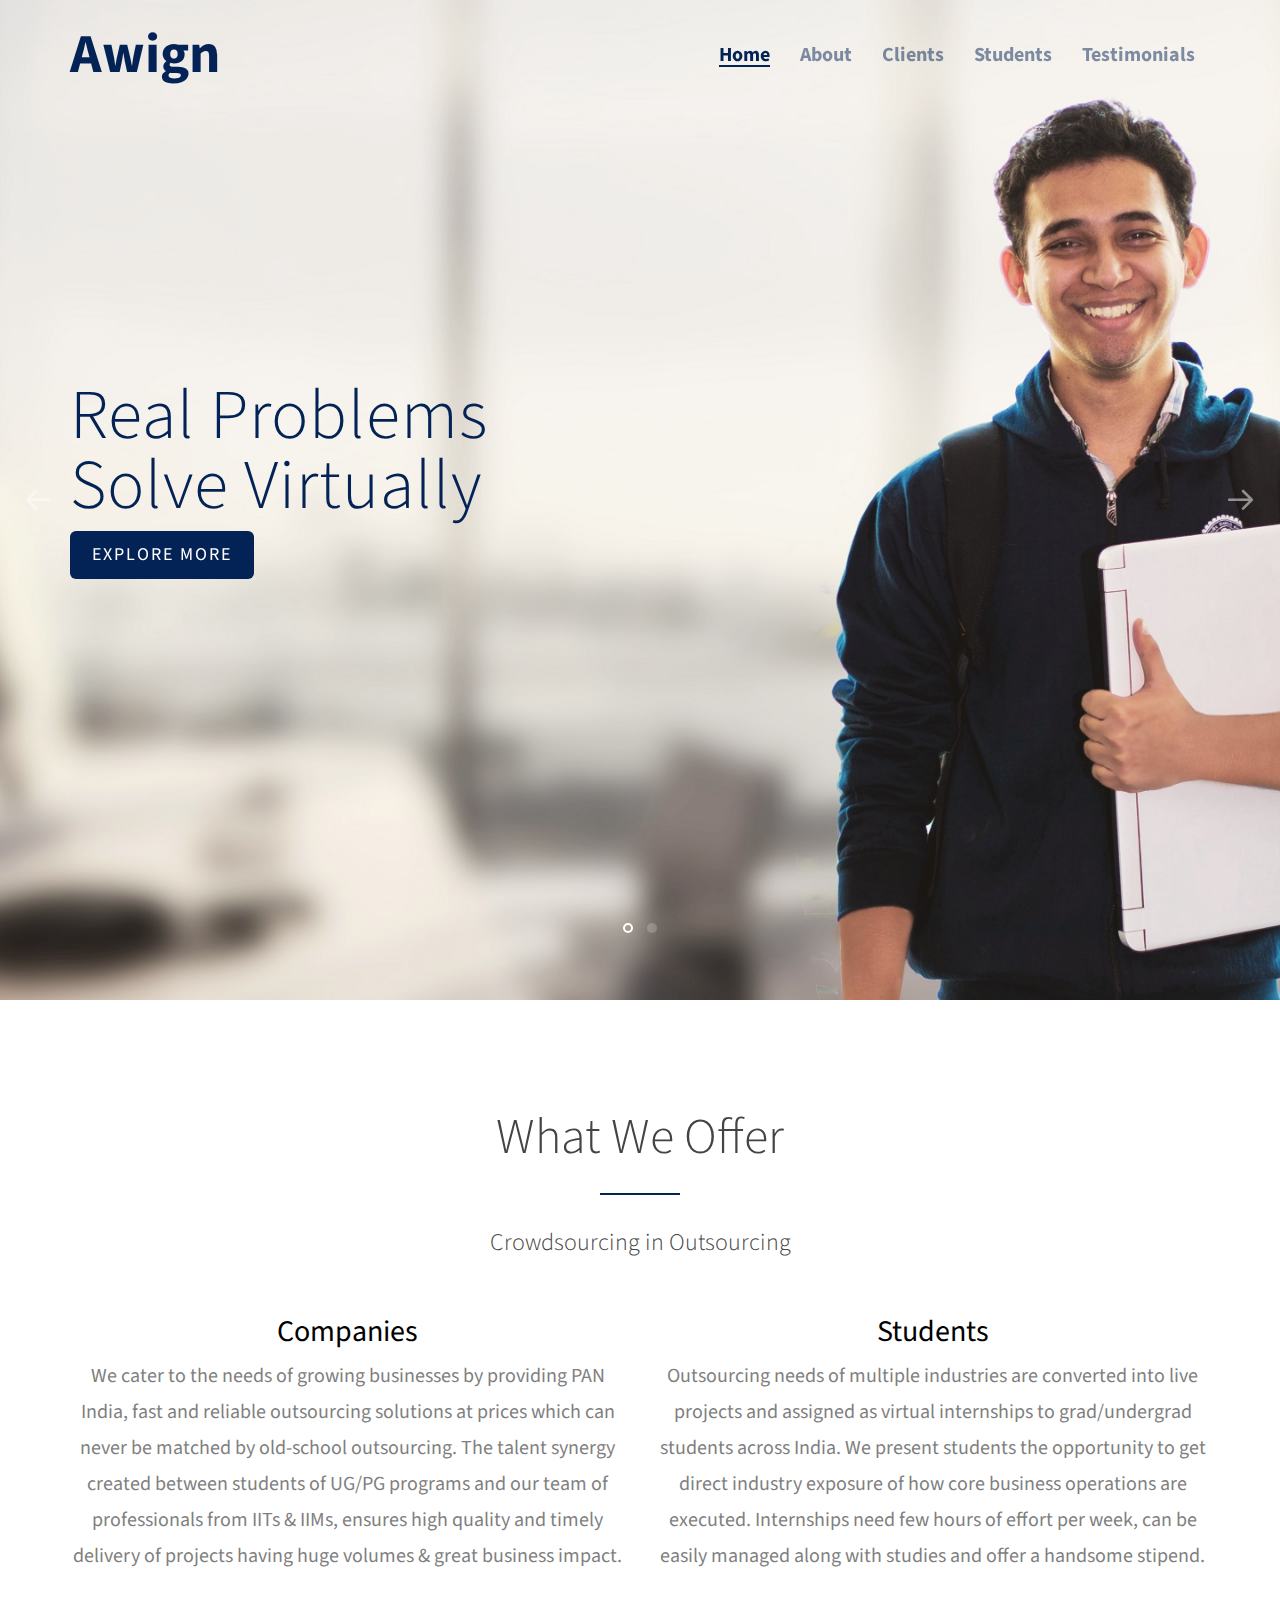
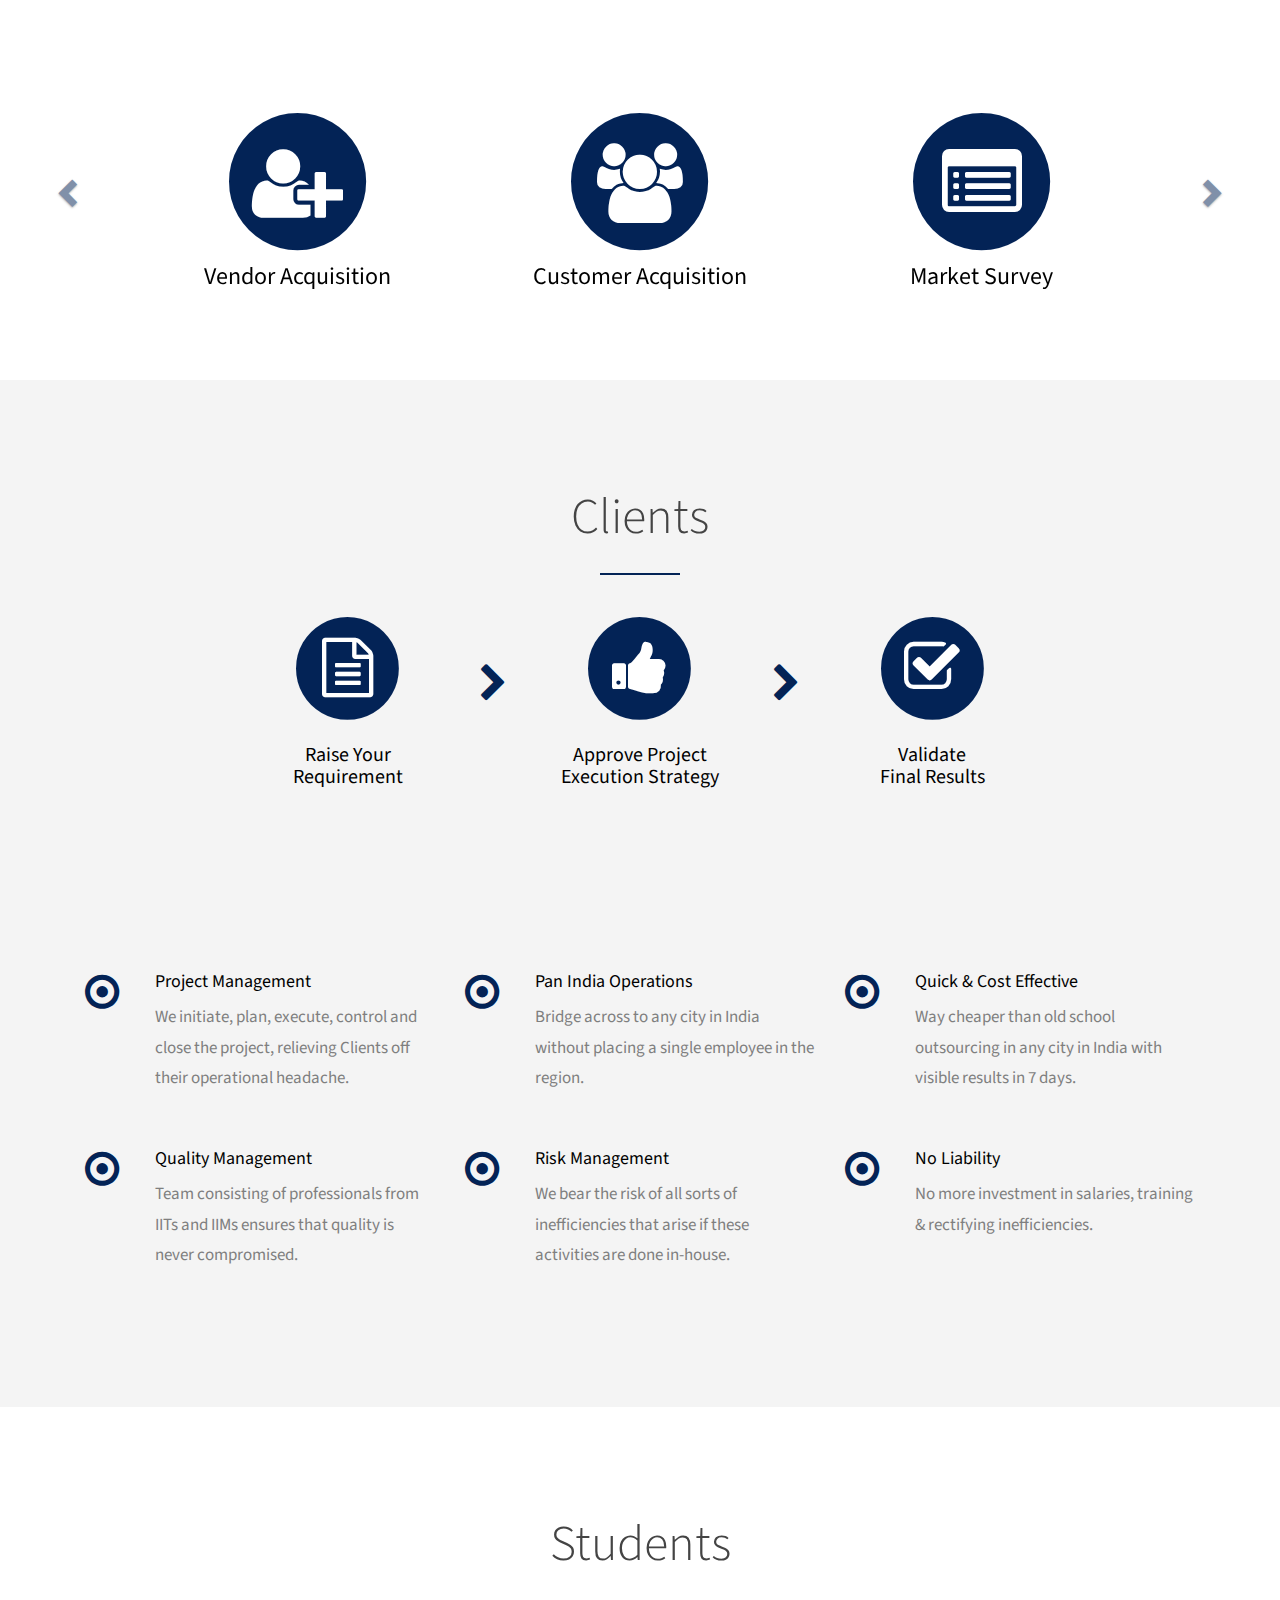
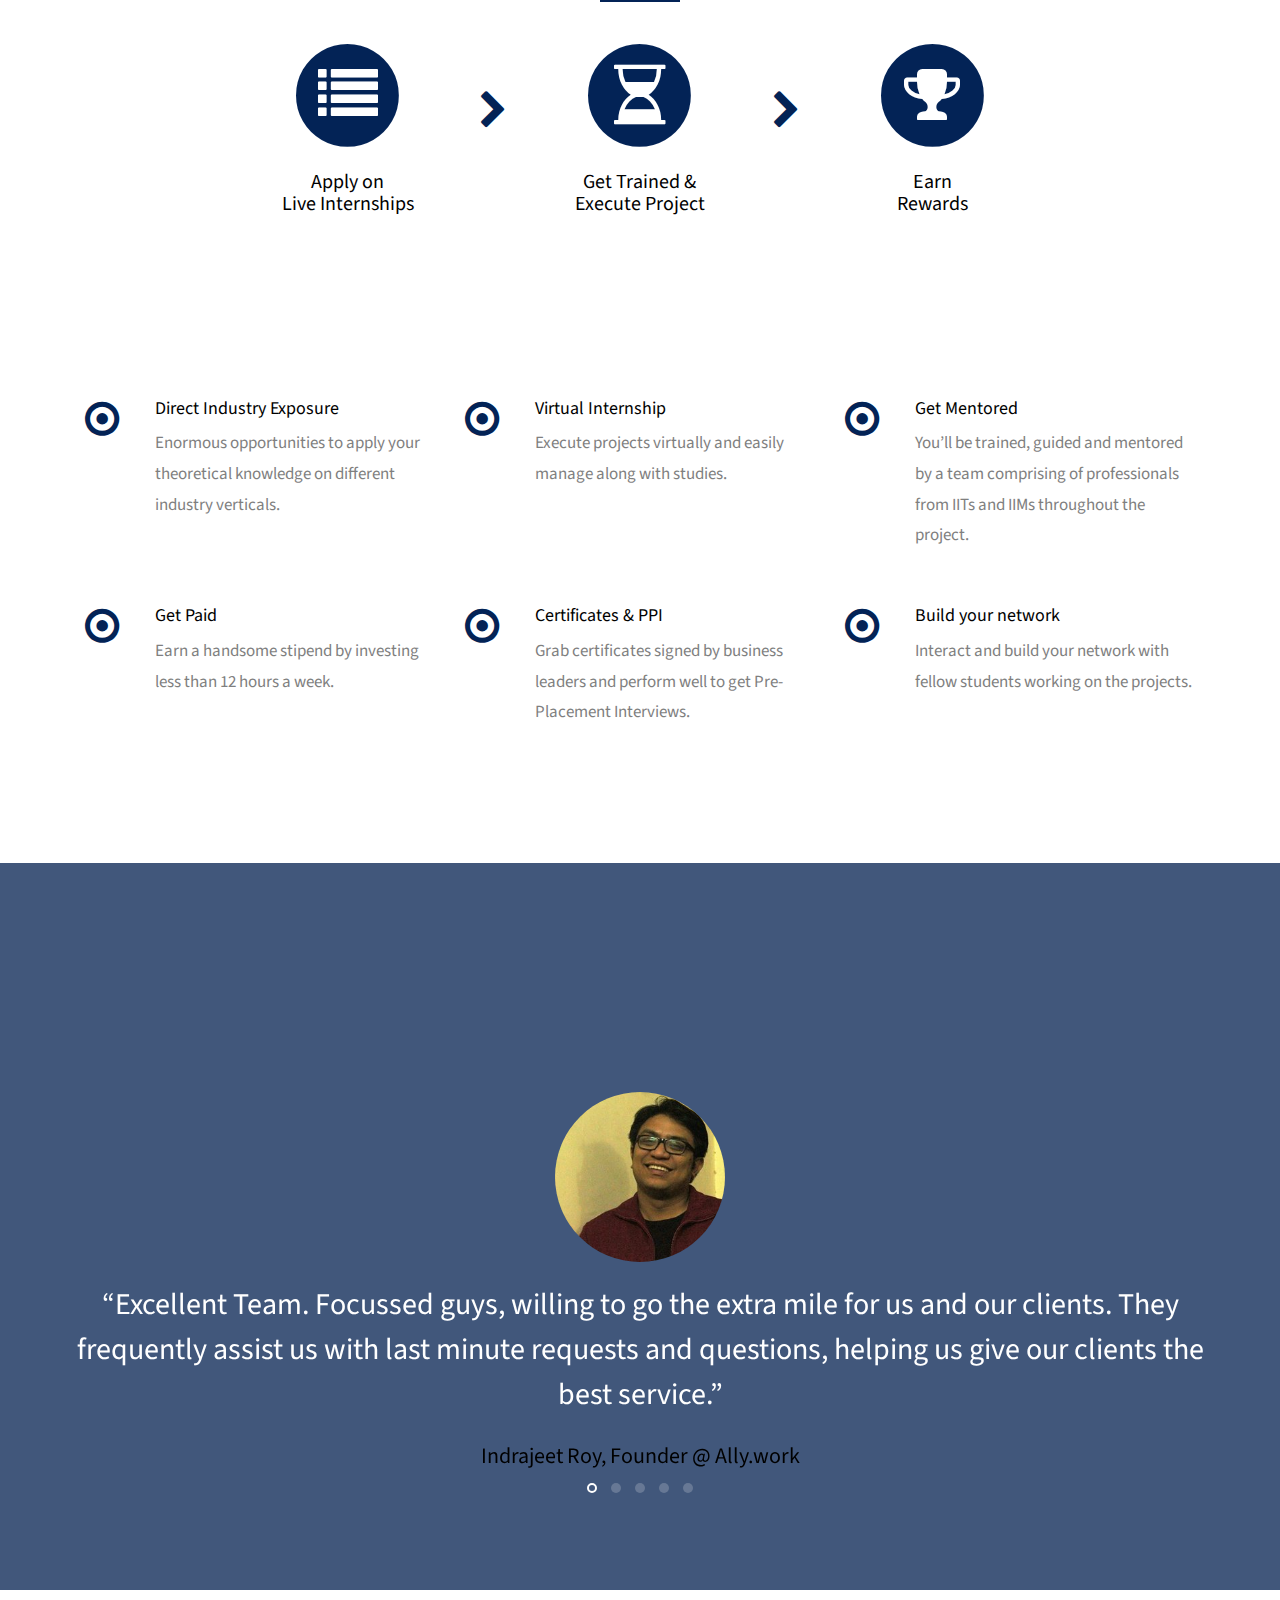
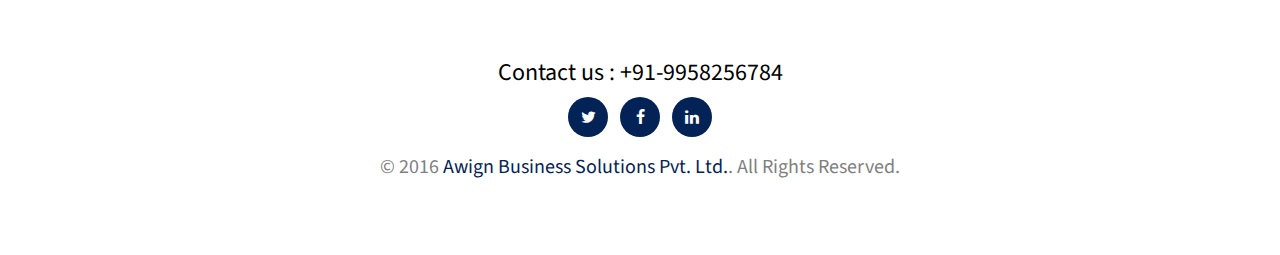
==== Crew/index.html @ 0416e856 "change thumbnail image overall v2" ====
<!DOCTYPE html>
<!--[if lt IE 7]>      <html class="no-js lt-ie9 lt-ie8 lt-ie7"> <![endif]-->
<!--[if IE 7]>         <html class="no-js lt-ie9 lt-ie8"> <![endif]-->
<!--[if IE 8]>         <html class="no-js lt-ie9"> <![endif]-->
<!--[if gt IE 8]><!--> <html class="no-js"> <!--<![endif]-->
	<head>
	<meta charset="utf-8">
	<meta http-equiv="X-UA-Compatible" content="IE=edge">
	<link rel='shortcut icon' href='images/favicon.ico' type='image/x-icon' />
	<title>Awign - Business Outsourcing | Market Acquisition | Market Research | Virtual Internships</title>
	<meta name="viewport" content="width=device-width, initial-scale=1">
	<meta name="description" content="Crowdsourcing in Outsourcing" />
	<meta name="keywords" content="outsourcing, business process outsourcing, outsourcing for startups, market acquisition, startup market acquisition, vendor acquisition, startup vendor acquisition, vendor outsourcing, startup vendor outsourcing, customer acquisition, startup customer acquisition, ecommerce, ecommerce vendor, marketplace vendors, pan india outsourcing, all india outsourcing, multi city outsourcing, cheap outsourcing, cheap bpo, bpo, kpo, cheap kpo, Delhi Outsourcing, Bangalore Outsourcing, Mumbai Outsourcing, Calcutta Outsourcing, Chennai Outsourcing, Hyderabad OUtsourcing, short internship, live internship, live project, virtual internship, internship, management internship, MBA internship, paid internship, internship with stipend, Internship in India, startup internship, internship in startup" />
	<meta name="author" content="Awign"/>
	<meta name="image_src" content="http://www.awign.com/images/main_logo_250x233.png" />
	<meta name="image_url" content="http://www.awign.com/images/main_logo_250x233.png" />
	<link rel="image_src" href="http://www.awign.com/images/main_logo_250x233.png" />


  <!-- Facebook and Twitter integration -->
  	<meta property="og:site_name" content="Awign"/>
	<meta property="og:title" content="Awign - Business Outsourcing | Market Acquisition | Market Research | Virtual Internships"/>
	<meta property="og:image" content="http://www.awign.com/images/main_logo_250x233.png"/>
	<meta property="og:url" content="http://awign.com/"/>
	<meta property="og:description" content="Crowdsourcing in Outsourcing"/>
	<meta name="twitter:title" content="" />
	<meta name="twitter:image" content="" />
	<meta name="twitter:url" content="" />
	<meta name="twitter:card" content="" />

	<!-- Place favicon.ico and apple-touch-icon.png in the root directory -->
	<link rel="shortcut icon" href="favicon.ico">

	<link href='https://fonts.googleapis.com/css?family=Source+Sans+Pro:400,300,600,400italic,700' rel='stylesheet' type='text/css'>
	
	<!-- Animate.css -->
	<link rel="stylesheet" href="css/animate.css">
        
      <!-- Custom Fonts -->
    <link href="font-awesome/css/font-awesome.min.css" rel="stylesheet" type="text/css">    
<!--
    <link href="https://fonts.googleapis.com/css?family=Montserrat:400,700" rel="stylesheet" type="text/css">
    <link href='https://fonts.googleapis.com/css?family=Kaushan+Script' rel='stylesheet' type='text/css'>
    <link href='https://fonts.googleapis.com/css?family=Droid+Serif:400,700,400italic,700italic' rel='stylesheet' type='text/css'>
    <link href='https://fonts.googleapis.com/css?family=Roboto+Slab:400,100,300,700' rel='stylesheet' type='text/css'>
-->
        
	<!-- Icomoon Icon Fonts-->
	<link rel="stylesheet" href="css/icomoon.css">
	<!-- Simple Line Icons -->
	<link rel="stylesheet" href="css/simple-line-icons.css">
	<!-- Owl Carousel -->
	<link rel="stylesheet" href="css/owl.carousel.min.css">
	<link rel="stylesheet" href="css/owl.theme.default.min.css">
    <link rel="stylesheet" href="css/onebyone-carousel.css" >
	<!-- Bootstrap  -->
	<link rel="stylesheet" href="css/bootstrap.css">

	<link rel="stylesheet" href="css/style.css">
	<!-- Styleswitcher ( This style is for demo purposes only, you may delete this anytime. ) -->
	<link rel="stylesheet" id="theme-switch" href="css/style.css">
	<!-- End demo purposes only -->

	<!-- Google Analytics -->
	<script>
		(function(i,s,o,g,r,a,m){i['GoogleAnalyticsObject']=r;i[r]=i[r]||function(){
		(i[r].q=i[r].q||[]).push(arguments)},i[r].l=1*new Date();a=s.createElement(o),
		m=s.getElementsByTagName(o)[0];a.async=1;a.src=g;m.parentNode.insertBefore(a,m)
		})(window,document,'script','//www.google-analytics.com/analytics.js','ga');

		ga('create', 'UA-75238909-1', 'auto');
		ga('send', 'pageview');
	</script>

	<!-- Modernizr JS -->
	<script src="js/modernizr-2.6.2.min.js"></script>
	<!-- FOR IE9 below -->
	<!--[if lt IE 9]>
	<script src="js/respond.min.js"></script>
	<![endif]-->

	</head>
	<body>

<!-- Navigation Bar -->

	<header role="banner" id="fh5co-header">
			<div class="container">                            
			    <nav class="navbar navbar-default">
		        <div class="navbar-header">
		        	<!-- Mobile Toggle Menu Button -->
					<a href="#" class="js-fh5co-nav-toggle fh5co-nav-toggle" data-toggle="collapse" data-target="#navbar" aria-expanded="false" aria-controls="navbar"><i></i></a>
		          	<a class="navbar-brand" href="index.html">Awign</a> 
		        </div>
		        <div id="navbar" class="navbar-collapse collapse">
		          <ul class="nav navbar-nav navbar-right">
		            <li class="active"><a href="#" data-nav-section="home"><span>Home</span></a></li>
		            <li><a href="#" data-nav-section="about"><span>About</span></a></li>
                    <li><a href="#" data-nav-section="features"><span>Clients</span></a></li>
		            <li><a href="#" data-nav-section="services"><span>Students</span></a></li>
		            <li><a href="#" data-nav-section="testimonies"><span>Testimonials</span></a></li>
		          </ul>
		        </div>
			    </nav>
		  </div>
	</header>

<!-- Banner Images -->

	<div id="slider" data-section="home">
		<div class="owl-carousel owl-carousel-fullwidth">
			<!-- You may change the background color here. -->
		    <div class="item" style="background-image:url(images/student.jpg)">
                <div class="overlay"></div>
		    	<div class="container" style="position: relative;">
		    		<div class="row">
					    <div class="col-md-7 col-sm-7">
			    			<div class="fh5co-owl-text-wrap">
						    	<div class="fh5co-owl-text">
						    		<h1 class="fh5co-lead">Real Problems</h1> 
						    		<h1 class="fh5co-lead">Solve Virtually</h1>
									<p class=""><a href="#" data-nav-section="services" class="btn btn-primary btn-lg">Explore More</a></p>
						    	</div>
						    </div>
					    </div>
		    		</div>
		    	</div>
		    </div>            
			<!-- You may change the background color here.  -->
		    <div class="item" style="background-image:url(images/client.jpg)">
                <div class="overlay"></div>
		    	<div class="container" style="position: relative;">
		    		<div class="row">
		    			<div class="col-md-7 col-sm-7">
			    			<div class="fh5co-owl-text-wrap">
						    	<div class="fh5co-owl-text">
						    		<h1 class="fh5co-lead">Crowd-Out Your</h1> 
						    		<h1 class="fh5co-lead"> Business Needs</h1>
									<p class=""><a href="#" data-nav-section="features" class="btn btn-primary btn-lg">Explore More</a></p>
						    	</div>
						    </div>
					    </div>

		    		</div>
		    	</div>
		    </div>
		</div>
	</div>
        
<!-- About Us -->

	<div id="fh5co-about-us" data-section="about">
		<div class="container" >
			<div class="row row-bottom-padded-lg text-center" id="about-us">
				<div class="col-md-12 section-heading text-center">
					<h2>What We Offer</h2>
                    <div class="row">
                        <div class="col-md-8 col-md-offset-2">
                            <h3>Crowdsourcing in Outsourcing </h3>
                        </div>
                    </div>
				</div>
				<div class="col-md-6" >
                    <h2>Companies</h2>
					<p>We cater to the needs of growing businesses by providing PAN India, fast and reliable outsourcing solutions at prices which can never be matched by old-school outsourcing. The talent synergy created between students of UG/PG programs and our team of professionals from IITs & IIMs, ensures high quality and timely delivery of projects having huge volumes &amp great business impact.</p>
				</div>
				<div class="col-md-6">
					<h2>Students</h2>
					<p>Outsourcing needs of multiple industries are converted into live projects and assigned as virtual internships to grad/undergrad students across India. We present students the opportunity to get direct industry exposure of how core business operations are executed. Internships need few hours of effort per week, can be easily managed along with studies and offer a handsome stipend.</p>
				</div>
			</div>
            
<!-- Type of Projects -->

		    <div class="row">
		        <div class="col-md-12">
	                <div id="myCarousel" class="carousel fdi-Carousel slide">
	                 <!-- Carousel items -->
	                    <div class="carousel fdi-Carousel slide" id="eventCarousel" data-interval="0">
	                        <div class="carousel-inner onebyone-carosel">
	                            <div class="item active">
	                                <div class="col-xs-4 text-center">
                                        <span class="fa-stack fa-4x project ">
                                        <i class="fa fa-circle fa-stack-2x text-primary color-theme project"></i>
                                        <i class="fa fa-user-plus fa-stack-1x fa-inverse project "></i>
                                        </span>
	                                    <div class=" text-center project-name"><h3>Vendor Acquisition</h3></div>
	                                </div>
	                            </div>
	                            <div class="item">
	                                <div class="col-xs-4 text-center">
	                                   <span class="fa-stack fa-4x project">
                                        <i class="fa fa-circle fa-stack-2x text-primary color-theme project"></i>
                                        <i class="fa fa-users fa-stack-1x fa-inverse project "></i>
                                        </span>
	                                    <div class="text-center project-name"><h3>Customer Acquisition</h3></div>
	                                </div>
	                            </div>
	                            <div class="item">
                                    <div class="col-xs-4 text-center">
	                                   <span class="fa-stack fa-4x project">
                                        <i class="fa fa-circle fa-stack-2x text-primary color-theme project"></i>
                                        <i class="fa fa-list-alt fa-stack-1x fa-inverse project "></i>
                                        </span>
	                                    <div class="text-center project-name"><h3>Market Survey</h3></div>
	                                </div>
	                            </div>
	                            <div class="item">
                                    <div class="col-xs-4 text-center">
	                                   <span class="fa-stack fa-4x project">
                                        <i class="fa fa-circle fa-stack-2x text-primary color-theme project"></i>
                                        <i class="fa fa-bar-chart fa-stack-1x fa-inverse project "></i>
                                        </span>
	                                    <div class="text-center project-name"><h3>Secondary Research</h3></div>
	                                </div>                                
	                            </div>
	                            <div class="item">
                                    <div class="col-xs-4 text-center">
	                                   <span class="fa-stack fa-4x project">
                                        <i class="fa fa-circle fa-stack-2x text-primary color-theme project"></i>
                                        <i class="fa fa-commenting fa-stack-1x fa-inverse project "></i>
                                        </span>
	                                    <div class="text-center project-name"><h3>Customer Feedback</h3></div>
	                                </div>          
	                            </div>
	                            <div class="item">
                                    <div class="col-xs-4 text-center">
	                                   <span class="fa-stack fa-4x project">
                                        <i class="fa fa-circle fa-stack-2x text-primary color-theme project"></i>
                                        <i class="fa fa-align-left fa-stack-1x fa-inverse project "></i>
                                        </span>
	                                    <div class="text-center project-name"><h3>Content Development</h3></div>
	                                </div>
	                            </div>
                                <div class="item">
                                    <div class="col-xs-4 text-center">
	                                   <span class="fa-stack fa-4x project">
                                        <i class="fa fa-circle fa-stack-2x text-primary color-theme project"></i>
                                        <i class="fa fa-line-chart fa-stack-1x fa-inverse project "></i>
                                        </span>
	                                    <div class="text-center project-name"><h3>Data Analytics</h3></div>
	                                </div>
	                            </div>
	                        </div>
	                        <a class="left carousel-control" href="#eventCarousel" data-slide="prev"><i class="glyphicon glyphicon-chevron-left color-theme"></i></a>
	                        <a class="right carousel-control" href="#eventCarousel" data-slide="next"><i class="glyphicon glyphicon-chevron-right color-theme"></i></a>
	                    </div>
	                    <!--/carousel-inner-->
	                </div><!--/myCarousel-->
		        </div>
		    </div>
		</div>
	</div>
        
        
    
<!-- Clients -->
<a name="Clients">
    <div id="fh5co-features" data-section="features">
        
<!-- How it works (Clients) -->

        <div class="container">
            <div class="row">
                <div class="col-md-12 section-heading text-center">
                    <h2>Clients</h2>
                </div>
            </div>

            <div class="row text-center row-bottom-padded-sm">  
                <div class="col-md-2 col-md-push-2">
                    <span class="fa-stack fa-3x">
                        <i class="fa fa-circle fa-stack-2x text-primary color-theme "></i>
                        <i class="fa fa-file-text-o fa-stack-1x fa-inverse"></i>         
                    </span>
                    <h4 class="service-heading">Raise Your <br>Requirement</h4>
                </div>
                <div class="col-md-1 hidden-sm hidden-xs col-md-push-2 ">
                <i class="fa fa-chevron-right fa-2x step-arrow"></i>
                </div>
                <div class="col-md-2 col-md-push-2 ">
                    <span class="fa-stack fa-3x">
                        <i class="fa fa-circle fa-stack-2x text-primary color-theme"></i>
                        <i class="fa fa-thumbs-up fa-stack-1x fa-inverse"></i>
                    </span>
                    <h4 class="service-heading">Approve Project <br>Execution Strategy </h4>
                </div>
                <div class="col-md-1 hidden-sm hidden-xs col-md-push-2">
                <i class="fa fa-chevron-right fa-2x step-arrow"></i>
                </div>
                <div class="col-md-2 col-md-push-2">
                    <span class="fa-stack fa-3x">
                        <i class="fa fa-circle fa-stack-2x text-primary color-theme"></i>
                        <i class="fa fa-check-square-o fa-stack-1x fa-inverse"></i>
                    </span>
                    <h4 class="service-heading">Validate <br>Final Results</h4>
                </div>
                 
            </div>
        </div>

<!-- Benefits (Clients) -->

		<div class="container">
			<div class="row">
				<div class="col-md-12 section-heading text-center">
					<h2 class="single-animate animate-features-1">Benefits</h2>
					<div class="row">
					</div>
				</div>
			</div>
            
			<div class="col-md-4 col-sm-6 col-xs-6 col-xxs-12 fh5co-service">
				<div class="fh5co-icon"><i class="fa fa-dot-circle-o"></i></div>
				<div class="fh5co-desc">
					<h3>Project Management</h3>
					<p class="font-benefits">We initiate, plan, execute, control and close the project, relieving Clients off their operational headache. </p>
				</div>
			</div>
			<div class="col-md-4 col-sm-6 col-xs-6 col-xxs-12 fh5co-service ">
				<div class="fh5co-icon"><i class="fa fa-dot-circle-o"></i></div>
				<div class="fh5co-desc">
			    	<h3>Pan India Operations</h3>
					<p class="font-benefits"> Bridge across to any city in India without placing a single employee in the region. </p>
				</div>
			</div>
			<div class="clearfix visible-sm-block visible-xs-block"></div>
			<div class="col-md-4 col-sm-6 col-xs-6 col-xxs-12 fh5co-service">
				<div class="fh5co-icon"><i class="fa fa-dot-circle-o"></i></div>
				<div class="fh5co-desc">
                    <h3>Quick &amp Cost Effective</h3>
					<p class="font-benefits">Way cheaper than old school outsourcing in any city in India with visible results in 7 days. </p>
				</div>
			</div>
			<div class="clearfix visible-md-block"></div>
			<div class="col-md-4 col-sm-6 col-xs-6 col-xxs-12 fh5co-service">
				<div class="fh5co-icon"><i class="fa fa-dot-circle-o"></i></div>
				<div class="fh5co-desc">
					<h3>Quality Management</h3>
					<p class="font-benefits">Team consisting of professionals from IITs and IIMs ensures that quality is never compromised. </p>
				</div>
			</div>
			<div class="clearfix visible-sm-block visible-xs-block"></div>
			<div class="col-md-4 col-sm-6 col-xs-6 col-xxs-12 fh5co-service ">
				<div class="fh5co-icon"><i class="fa fa-dot-circle-o"></i></div>
				<div class="fh5co-desc">
					<h3>Risk Management</h3>
					<p class="font-benefits">We bear the risk of all sorts of inefficiencies that arise if these activities are done in-house.</p>
				</div>	
			</div>
			<div class="col-md-4 col-sm-6 col-xs-6 col-xxs-12 fh5co-service ">
				<div class="fh5co-icon"><i class="fa fa-dot-circle-o"></i></div>
				<div class="fh5co-desc">
					<h3>No Liability</h3>
					<p class="font-benefits">No more investment in salaries, training & rectifying inefficiencies.</p>
				</div>
			</div>
			<div class="clearfix visible-sm-block visible-xs-block visible-md-block"></div>
		</div>
    </div>    
        
        </a>
<!-- Students -->
    <a name="Students" >   
    <div id="fh5co-features" style="background: #fff;" data-section="services">
        
<!-- How it works (Students) -->

        <div class="container">
            <div class="row">
                <div class="col-md-12 section-heading text-center">
                    <h2>Students</h2>
                </div>
            </div>
            
            <div class="row text-center row-bottom-padded-sm">  
                <div class="col-md-2 col-md-push-2">
                    <span class="fa-stack fa-3x">
                        <i class="fa fa-circle fa-stack-2x text-primary color-theme "></i>
                        <i class="fa fa-list fa-stack-1x fa-inverse"></i>         
                    </span>
                    <h4 class="service-heading">Apply on <br>Live Internships</h4>
                </div>
                <div class="col-md-1 hidden-sm hidden-xs col-md-push-2 ">
                <i class="fa fa-chevron-right fa-2x step-arrow"></i>
                </div>
                <div class="col-md-2 col-md-push-2 ">
                    <span class="fa-stack fa-3x">
                        <i class="fa fa-circle fa-stack-2x text-primary color-theme"></i>
                        <i class="fa fa-hourglass-half fa-stack-1x fa-inverse"></i>
                    </span>
                    <h4 class="service-heading">Get Trained &amp <br>  Execute Project </h4>
                </div>
                <div class="col-md-1 hidden-sm hidden-xs col-md-push-2">
                <i class="fa fa-chevron-right fa-2x step-arrow"></i>
                </div>
                <div class="col-md-2 col-md-push-2">
                    <span class="fa-stack fa-3x">
                        <i class="fa fa-circle fa-stack-2x text-primary color-theme"></i>
                        <i class="fa fa-trophy fa-stack-1x fa-inverse"></i>
                    </span>
                    <h4 class="service-heading">Earn <br> Rewards</h4>
                </div>
                 
            </div>
        </div>

<!-- Benefits (Students) -->
        
		<div class="container">
			<div class="row">
				<div class="col-md-12 section-heading text-center">
					<h2 class="single-animate animate-features-1">Benefits</h2>
					<div class="row">
					</div>
				</div>
			</div>
			<div class="col-md-4 col-sm-6 col-xs-6 col-xxs-12 fh5co-service">
				<div class="fh5co-icon"><i class="fa fa-dot-circle-o"></i></div>
				<div class="fh5co-desc">
                    <h3>Direct Industry Exposure</h3>
					<p class="font-benefits">Enormous opportunities to apply your theoretical knowledge on different industry verticals. </p>
				</div>	
			</div>
			<div class="col-md-4 col-sm-6 col-xs-6 col-xxs-12 fh5co-service">
				<div class="fh5co-icon"><i class="fa fa-dot-circle-o"></i></div>
				<div class="fh5co-desc">
                    <h3>Virtual Internship</h3>
					<p class="font-benefits">Execute projects virtually and easily manage along with studies. </p>
				</div>
			</div>
			<div class="clearfix visible-sm-block visible-xs-block"></div>
			<div class="col-md-4 col-sm-6 col-xs-6 col-xxs-12 fh5co-service">
				<div class="fh5co-icon"><i class="fa fa-dot-circle-o"></i></div>
				<div class="fh5co-desc">
                    <h3>Get Mentored</h3>
					<p class="font-benefits">You’ll be trained, guided and mentored by a team comprising of professionals from IITs and IIMs throughout the project. </p>
				</div>
			</div>
			<div class="col-md-4 col-sm-6 col-xs-6 col-xxs-12 fh5co-service">
				<div class="fh5co-icon"><i class="fa fa-dot-circle-o"></i></div>
				<div class="fh5co-desc">
					<h3>Get Paid</h3>
					    <p class="font-benefits">Earn a handsome stipend by investing less than 12 hours a week. </p>
				</div>	
			</div>
			<div class="clearfix visible-sm-block visible-xs-block"></div>
			<div class="col-md-4 col-sm-6 col-xs-6 col-xxs-12 fh5co-service">
				<div class="fh5co-icon"><i class="fa fa-dot-circle-o"></i></div>
				<div class="fh5co-desc">
                <h3>Certificates & PPI</h3>
                    <p class="font-benefits">Grab certificates signed by business leaders and perform well to get Pre-Placement Interviews.</p>
				</div>
			</div>
			<div class="col-md-4 col-sm-6 col-xs-6 col-xxs-12 fh5co-service">
				<div class="fh5co-icon"><i class="fa fa-dot-circle-o"></i></div>
				<div class="fh5co-desc">
					<h3>Build your network</h3>
					<p class="font-benefits">Interact and build your network with fellow students working on the projects. </p>
				</div>
			</div>
			<div class="clearfix visible-sm-block visible-xs-block"></div>
		</div>
    </div>
        </a>

<!-- Testimonials -->

	<div id="fh5co-testimony" data-section="testimonies">
		<div class="container">                
            <div class="row">
				<div class="col-md-12 section-heading text-center">
					<h2 class="single-animate animate-features-1 " style="color:black;">What People Say...</h2>
					<div class="row"></div>
				</div>
			</div>
                        
            <div class="row animate-box">
				<div class="owl-carousel">
					<div class="item">
						<div class="col-md-12 col-sm-12 col-xs-12 col-xxs-12 row-bottom-padded-sm">
			    			<figure class="fh5co-vcard"><img src="images/testi_Roy.jpg" alt="Indrajeet Roy" class="img-responsive"></figure>
			    		</div>
			    		<div class="col-md-12 col-sm-12 col-xs-12 col-xxs-12 ">
			    			<blockquote>
			    				<p>&ldquo;Excellent Team. Focussed guys, willing to go the extra mile for us and our clients. They frequently assist us with last minute requests and questions, helping us give our clients the best service.&rdquo;</p>
			    			</blockquote>
			    			<p class="fh5co-author fh5co-uppercase-sm"><span>Indrajeet Roy</span>, Founder @ Ally.work</p>
			    		</div>
			    	</div>

			    	<div class="item">
						<div class="col-md-12 col-sm-12 col-xs-12 col-xxs-12 row-bottom-padded-sm">
			    			<figure class="fh5co-vcard"><img src="images/testi_Tejas.jpg" alt="Tejas Shah" class="img-responsive"></figure>
			    		</div>
			    		<div class="col-md-12 col-sm-12 col-xs-12 col-xxs-12">
			    			<blockquote>
			    				<p>&ldquo;They are the answers to a start up’s nightmare of multi city market acquisition. You guys have given a new dimension to outsourcing. Keep going!&rdquo;</p>
			    			</blockquote>
			    			<p class="fh5co-author fh5co-uppercase-sm"><span>Tejas Shah</span>, Founder @ Quuno</p>
			    		</div>
			    	</div>

			    	<div class="item">
						<div class="col-md-12 col-sm-12 col-xs-12 col-xxs-12 row-bottom-padded-sm">
			    			<figure class="fh5co-vcard"><img src="images/testi_Tushar_Stu_IIT.jpg" alt="Tushar Verma" class="img-responsive"></figure>
			    		</div>
			    		<div class="col-md-12 col-sm-12 col-xs-12 col-xxs-12">
			    			<blockquote>
			    				<p>&ldquo;Well, I had applied to Awign’s internship programme because they offer an awesome stipend. Soon realized that what’s on the offer is much more than money. You speak to the founders for 10 minutes and you end up learning 5 new things. Imagine how much a 1 week or a 2 week project would teach you.&rdquo;</p>
			    			</blockquote>
			    			<p class="fh5co-author fh5co-uppercase-sm"><span>Tushar Verma</span>, Student @ IIT Ropar</p>
			    		</div>
			    	</div>

			    	<div class="item">
						<div class="col-md-12 col-sm-12 col-xs-12 col-xxs-12 row-bottom-padded-sm">
			    			<figure class="fh5co-vcard"><img src="images/testi_anirudh_stu_upes.JPG" alt="Anirudh Jindal" class="img-responsive"></figure>
			    		</div>
			    		<div class="col-md-12 col-sm-12 col-xs-12 col-xxs-12">
			    			<blockquote>
			    				<p>&ldquo;I have got a lot of exposure and my resume looks much better now. I have learnt a lot in the last few days. Engaging with people isn’t a ‘task’ anymore and I have made money as well. I’m happy!&rdquo;</p>
			    			</blockquote>
			    			<p class="fh5co-author fh5co-uppercase-sm"><span>Anirudh Jindal</span>, Student @ UPES Dehradun</p>
			    		</div>
			    	</div>

			    	<div class="item">
						<div class="col-md-12 col-sm-12 col-xs-12 col-xxs-12 row-bottom-padded-sm">
			    			<figure class="fh5co-vcard"><img src="images/testi_Harishikesh_stu_PU.jpg" alt="Hrishikesh Anand" class="img-responsive"></figure>
			    		</div>
			    		<div class="col-md-12 col-sm-12 col-xs-12 col-xxs-12">
			    			<blockquote>
			    				<p>&ldquo;I was apprehensive if I would be capable enough for this. But they believed in me. They trained me, guided me, then left me to face the real thing but were there if I wanted help. For me, at this stage, that outweighs any kind of money and certificates.&rdquo;</p>
			    			</blockquote>
			    			<p class="fh5co-author fh5co-uppercase-sm"><span>Hrishikesh Anand</span>, Student @ Punjab University</p>
			    		</div>
			    	</div>
			    </div>
	    	</div>
	    </div>
    </div>

<!-- Footer -->
	<footer id="footer" role="contentinfo">
		<div class="container">
			<div class="row">
				<div class="col-md-12 text-center">
					<h3>Contact us : +91-9958256784</h3>
				</div>
				<div class="col-md-12 text-center">
					<ul class="social social-circle">
						<li><a href="#"><i class="icon-twitter"></i></a></li>
						<li><a href="#"><i class="icon-facebook"></i></a></li>
						<li><a href="#"><i class="icon-linkedin"></i></a></li>
					</ul>
				</div>
			</div>
			<div class="row row-bottom-padded-sm">
				<div class="col-md-12">
					<p class="copyright text-center">&copy; 2016 <a href="index.html">Awign Business Solutions Pvt. Ltd.</a>. All Rights Reserved. <br> </p>
				</div>
			</div>
		</div>
	</footer>
	
	
	<!-- jQuery -->
	<script src="js/jquery.min.js"></script>
	<!-- jQuery Easing -->
	<script src="js/jquery.easing.1.3.js"></script>
	<!-- Bootstrap -->
	<script src="js/bootstrap.min.js"></script>
	<!-- Waypoints -->
	<script src="js/jquery.waypoints.min.js"></script>
	<!-- Owl Carousel -->
	<script src="js/owl.carousel.min.js"></script>

	<!-- Main JS (Do not remove) -->
	<script src="js/main.js"></script>

	</body>
</html>
---- Crew/css/icomoon.css ----
@font-face {
	font-family: 'icomoon';
	src:url('../fonts/icomoon/icomoon.eot?qtatmt');
	src:url('../fonts/icomoon/icomoon.eot?qtatmt#iefix') format('embedded-opentype'),
		url('../fonts/icomoon/icomoon.ttf?qtatmt') format('truetype'),
		url('../fonts/icomoon/icomoon.woff?qtatmt') format('woff'),
		url('../fonts/icomoon/icomoon.svg?qtatmt#icomoon') format('svg');
	font-weight: normal;
	font-style: normal;
}

[class^="icon-"], [class*=" icon-"] {
	font-family: 'icomoon';
	speak: none;
	font-style: normal;
	font-weight: normal;
	font-variant: normal;
	text-transform: none;
	line-height: 1;

	/* Better Font Rendering =========== */
	-webkit-font-smoothing: antialiased;
	-moz-osx-font-smoothing: grayscale;
}

.icon-glass:before {
	content: "\f000";
}
.icon-music:before {
	content: "\f001";
}
.icon-search2:before {
	content: "\f002";
}
.icon-envelope-o:before {
	content: "\f003";
}
.icon-heart:before {
	content: "\f004";
}
.icon-star:before {
	content: "\f005";
}
.icon-star-o:before {
	content: "\f006";
}
.icon-user:before {
	content: "\f007";
}
.icon-film:before {
	content: "\f008";
}
.icon-th-large:before {
	content: "\f009";
}
.icon-th:before {
	content: "\f00a";
}
.icon-th-list:before {
	content: "\f00b";
}
.icon-check:before {
	content: "\f00c";
}
.icon-close:before {
	content: "\f00d";
}
.icon-remove:before {
	content: "\f00d";
}
.icon-times:before {
	content: "\f00d";
}
.icon-search-plus:before {
	content: "\f00e";
}
.icon-search-minus:before {
	content: "\f010";
}
.icon-power-off:before {
	content: "\f011";
}
.icon-signal:before {
	content: "\f012";
}
.icon-cog:before {
	content: "\f013";
}
.icon-gear:before {
	content: "\f013";
}
.icon-trash-o:before {
	content: "\f014";
}
.icon-home:before {
	content: "\f015";
}
.icon-file-o:before {
	content: "\f016";
}
.icon-clock-o:before {
	content: "\f017";
}
.icon-road:before {
	content: "\f018";
}
.icon-download:before {
	content: "\f019";
}
.icon-arrow-circle-o-down:before {
	content: "\f01a";
}
.icon-arrow-circle-o-up:before {
	content: "\f01b";
}
.icon-inbox:before {
	content: "\f01c";
}
.icon-play-circle-o:before {
	content: "\f01d";
}
.icon-repeat2:before {
	content: "\f01e";
}
.icon-rotate-right:before {
	content: "\f01e";
}
.icon-refresh:before {
	content: "\f021";
}
.icon-list-alt:before {
	content: "\f022";
}
.icon-lock:before {
	content: "\f023";
}
.icon-flag:before {
	content: "\f024";
}
.icon-headphones:before {
	content: "\f025";
}
.icon-volume-off:before {
	content: "\f026";
}
.icon-volume-down:before {
	content: "\f027";
}
.icon-volume-up:before {
	content: "\f028";
}
.icon-qrcode:before {
	content: "\f029";
}
.icon-barcode:before {
	content: "\f02a";
}
.icon-tag:before {
	content: "\f02b";
}
.icon-tags:before {
	content: "\f02c";
}
.icon-book:before {
	content: "\f02d";
}
.icon-bookmark:before {
	content: "\f02e";
}
.icon-print:before {
	content: "\f02f";
}
.icon-camera:before {
	content: "\f030";
}
.icon-font:before {
	content: "\f031";
}
.icon-bold:before {
	content: "\f032";
}
.icon-italic:before {
	content: "\f033";
}
.icon-text-height:before {
	content: "\f034";
}
.icon-text-width:before {
	content: "\f035";
}
.icon-align-left:before {
	content: "\f036";
}
.icon-align-center2:before {
	content: "\f037";
}
.icon-align-right:before {
	content: "\f038";
}
.icon-align-justify2:before {
	content: "\f039";
}
.icon-list:before {
	content: "\f03a";
}
.icon-dedent:before {
	content: "\f03b";
}
.icon-outdent:before {
	content: "\f03b";
}
.icon-indent:before {
	content: "\f03c";
}
.icon-video-camera:before {
	content: "\f03d";
}
.icon-image:before {
	content: "\f03e";
}
.icon-photo:before {
	content: "\f03e";
}
.icon-picture-o:before {
	content: "\f03e";
}
.icon-pencil:before {
	content: "\f040";
}
.icon-map-marker:before {
	content: "\f041";
}
.icon-adjust:before {
	content: "\f042";
}
.icon-tint:before {
	content: "\f043";
}
.icon-edit:before {
	content: "\f044";
}
.icon-pencil-square-o:before {
	content: "\f044";
}
.icon-share-square-o:before {
	content: "\f045";
}
.icon-check-square-o:before {
	content: "\f046";
}
.icon-arrows:before {
	content: "\f047";
}
.icon-step-backward:before {
	content: "\f048";
}
.icon-fast-backward:before {
	content: "\f049";
}
.icon-backward:before {
	content: "\f04a";
}
.icon-play2:before {
	content: "\f04b";
}
.icon-pause2:before {
	content: "\f04c";
}
.icon-stop2:before {
	content: "\f04d";
}
.icon-forward:before {
	content: "\f04e";
}
.icon-fast-forward2:before {
	content: "\f050";
}
.icon-step-forward:before {
	content: "\f051";
}
.icon-eject:before {
	content: "\f052";
}
.icon-chevron-left:before {
	content: "\f053";
}
.icon-chevron-right:before {
	content: "\f054";
}
.icon-plus-circle:before {
	content: "\f055";
}
.icon-minus-circle:before {
	content: "\f056";
}
.icon-times-circle:before {
	content: "\f057";
}
.icon-check-circle:before {
	content: "\f058";
}
.icon-question-circle:before {
	content: "\f059";
}
.icon-info-circle:before {
	content: "\f05a";
}
.icon-crosshairs:before {
	content: "\f05b";
}
.icon-times-circle-o:before {
	content: "\f05c";
}
.icon-check-circle-o:before {
	content: "\f05d";
}
.icon-ban2:before {
	content: "\f05e";
}
.icon-arrow-left:before {
	content: "\f060";
}
.icon-arrow-right:before {
	content: "\f061";
}
.icon-arrow-up:before {
	content: "\f062";
}
.icon-arrow-down:before {
	content: "\f063";
}
.icon-mail-forward:before {
	content: "\f064";
}
.icon-share:before {
	content: "\f064";
}
.icon-expand2:before {
	content: "\f065";
}
.icon-compress:before {
	content: "\f066";
}
.icon-plus:before {
	content: "\f067";
}
.icon-minus:before {
	content: "\f068";
}
.icon-asterisk:before {
	content: "\f069";
}
.icon-exclamation-circle:before {
	content: "\f06a";
}
.icon-gift:before {
	content: "\f06b";
}
.icon-leaf:before {
	content: "\f06c";
}
.icon-fire:before {
	content: "\f06d";
}
.icon-eye:before {
	content: "\f06e";
}
.icon-eye-slash:before {
	content: "\f070";
}
.icon-exclamation-triangle:before {
	content: "\f071";
}
.icon-warning:before {
	content: "\f071";
}
.icon-plane:before {
	content: "\f072";
}
.icon-calendar:before {
	content: "\f073";
}
.icon-random:before {
	content: "\f074";
}
.icon-comment:before {
	content: "\f075";
}
.icon-magnet:before {
	content: "\f076";
}
.icon-chevron-up:before {
	content: "\f077";
}
.icon-chevron-down:before {
	content: "\f078";
}
.icon-retweet:before {
	content: "\f079";
}
.icon-shopping-cart:before {
	content: "\f07a";
}
.icon-folder:before {
	content: "\f07b";
}
.icon-folder-open:before {
	content: "\f07c";
}
.icon-arrows-v:before {
	content: "\f07d";
}
.icon-arrows-h:before {
	content: "\f07e";
}
.icon-bar-chart:before {
	content: "\f080";
}
.icon-bar-chart-o:before {
	content: "\f080";
}
.icon-twitter-square:before {
	content: "\f081";
}
.icon-facebook-square:before {
	content: "\f082";
}
.icon-camera-retro:before {
	content: "\f083";
}
.icon-key:before {
	content: "\f084";
}
.icon-cogs:before {
	content: "\f085";
}
.icon-gears:before {
	content: "\f085";
}
.icon-comments:before {
	content: "\f086";
}
.icon-thumbs-o-up:before {
	content: "\f087";
}
.icon-thumbs-o-down:before {
	content: "\f088";
}
.icon-star-half:before {
	content: "\f089";
}
.icon-heart-o:before {
	content: "\f08a";
}
.icon-sign-out:before {
	content: "\f08b";
}
.icon-linkedin-square:before {
	content: "\f08c";
}
.icon-thumb-tack:before {
	content: "\f08d";
}
.icon-external-link:before {
	content: "\f08e";
}
.icon-sign-in:before {
	content: "\f090";
}
.icon-trophy:before {
	content: "\f091";
}
.icon-github-square:before {
	content: "\f092";
}
.icon-upload:before {
	content: "\f093";
}
.icon-lemon-o:before {
	content: "\f094";
}
.icon-phone:before {
	content: "\f095";
}
.icon-square-o:before {
	content: "\f096";
}
.icon-bookmark-o:before {
	content: "\f097";
}
.icon-phone-square:before {
	content: "\f098";
}
.icon-twitter:before {
	content: "\f099";
}
.icon-facebook:before {
	content: "\f09a";
}
.icon-facebook-f:before {
	content: "\f09a";
}
.icon-github:before {
	content: "\f09b";
}
.icon-unlock2:before {
	content: "\f09c";
}
.icon-credit-card:before {
	content: "\f09d";
}
.icon-feed:before {
	content: "\f09e";
}
.icon-rss:before {
	content: "\f09e";
}
.icon-hdd-o:before {
	content: "\f0a0";
}
.icon-bullhorn:before {
	content: "\f0a1";
}
.icon-bell-o:before {
	content: "\f0a2";
}
.icon-certificate:before {
	content: "\f0a3";
}
.icon-hand-o-right:before {
	content: "\f0a4";
}
.icon-hand-o-left:before {
	content: "\f0a5";
}
.icon-hand-o-up:before {
	content: "\f0a6";
}
.icon-hand-o-down:before {
	content: "\f0a7";
}
.icon-arrow-circle-left:before {
	content: "\f0a8";
}
.icon-arrow-circle-right:before {
	content: "\f0a9";
}
.icon-arrow-circle-up:before {
	content: "\f0aa";
}
.icon-arrow-circle-down:before {
	content: "\f0ab";
}
.icon-globe:before {
	content: "\f0ac";
}
.icon-wrench:before {
	content: "\f0ad";
}
.icon-tasks:before {
	content: "\f0ae";
}
.icon-filter:before {
	content: "\f0b0";
}
.icon-briefcase:before {
	content: "\f0b1";
}
.icon-arrows-alt:before {
	content: "\f0b2";
}
.icon-group:before {
	content: "\f0c0";
}
.icon-users:before {
	content: "\f0c0";
}
.icon-chain:before {
	content: "\f0c1";
}
.icon-link:before {
	content: "\f0c1";
}
.icon-cloud:before {
	content: "\f0c2";
}
.icon-flask:before {
	content: "\f0c3";
}
.icon-cut:before {
	content: "\f0c4";
}
.icon-scissors:before {
	content: "\f0c4";
}
.icon-copy:before {
	content: "\f0c5";
}
.icon-files-o:before {
	content: "\f0c5";
}
.icon-paperclip:before {
	content: "\f0c6";
}
.icon-floppy-o:before {
	content: "\f0c7";
}
.icon-save:before {
	content: "\f0c7";
}
.icon-square:before {
	content: "\f0c8";
}
.icon-bars:before {
	content: "\f0c9";
}
.icon-navicon:before {
	content: "\f0c9";
}
.icon-reorder:before {
	content: "\f0c9";
}
.icon-list-ul:before {
	content: "\f0ca";
}
.icon-list-ol:before {
	content: "\f0cb";
}
.icon-strikethrough:before {
	content: "\f0cc";
}
.icon-underline:before {
	content: "\f0cd";
}
.icon-table:before {
	content: "\f0ce";
}
.icon-magic:before {
	content: "\f0d0";
}
.icon-truck:before {
	content: "\f0d1";
}
.icon-pinterest:before {
	content: "\f0d2";
}
.icon-pinterest-square:before {
	content: "\f0d3";
}
.icon-google-plus-square:before {
	content: "\f0d4";
}
.icon-google-plus:before {
	content: "\f0d5";
}
.icon-money:before {
	content: "\f0d6";
}
.icon-caret-down:before {
	content: "\f0d7";
}
.icon-caret-up:before {
	content: "\f0d8";
}
.icon-caret-left:before {
	content: "\f0d9";
}
.icon-caret-right:before {
	content: "\f0da";
}
.icon-columns2:before {
	content: "\f0db";
}
.icon-sort:before {
	content: "\f0dc";
}
.icon-unsorted:before {
	content: "\f0dc";
}
.icon-sort-desc:before {
	content: "\f0dd";
}
.icon-sort-down:before {
	content: "\f0dd";
}
.icon-sort-asc:before {
	content: "\f0de";
}
.icon-sort-up:before {
	content: "\f0de";
}
.icon-envelope:before {
	content: "\f0e0";
}
.icon-linkedin:before {
	content: "\f0e1";
}
.icon-rotate-left:before {
	content: "\f0e2";
}
.icon-undo:before {
	content: "\f0e2";
}
.icon-gavel:before {
	content: "\f0e3";
}
.icon-legal:before {
	content: "\f0e3";
}
.icon-dashboard:before {
	content: "\f0e4";
}
.icon-tachometer:before {
	content: "\f0e4";
}
.icon-comment-o:before {
	content: "\f0e5";
}
.icon-comments-o:before {
	content: "\f0e6";
}
.icon-bolt:before {
	content: "\f0e7";
}
.icon-flash:before {
	content: "\f0e7";
}
.icon-sitemap:before {
	content: "\f0e8";
}
.icon-umbrella2:before {
	content: "\f0e9";
}
.icon-clipboard:before {
	content: "\f0ea";
}
.icon-paste:before {
	content: "\f0ea";
}
.icon-lightbulb-o:before {
	content: "\f0eb";
}
.icon-exchange:before {
	content: "\f0ec";
}
.icon-cloud-download2:before {
	content: "\f0ed";
}
.icon-cloud-upload2:before {
	content: "\f0ee";
}
.icon-user-md:before {
	content: "\f0f0";
}
.icon-stethoscope:before {
	content: "\f0f1";
}
.icon-suitcase:before {
	content: "\f0f2";
}
.icon-bell:before {
	content: "\f0f3";
}
.icon-coffee:before {
	content: "\f0f4";
}
.icon-cutlery:before {
	content: "\f0f5";
}
.icon-file-text-o:before {
	content: "\f0f6";
}
.icon-building-o:before {
	content: "\f0f7";
}
.icon-hospital-o:before {
	content: "\f0f8";
}
.icon-ambulance:before {
	content: "\f0f9";
}
.icon-medkit:before {
	content: "\f0fa";
}
.icon-fighter-jet:before {
	content: "\f0fb";
}
.icon-beer:before {
	content: "\f0fc";
}
.icon-h-square:before {
	content: "\f0fd";
}
.icon-plus-square:before {
	content: "\f0fe";
}
.icon-angle-double-left:before {
	content: "\f100";
}
.icon-angle-double-right:before {
	content: "\f101";
}
.icon-angle-double-up:before {
	content: "\f102";
}
.icon-angle-double-down:before {
	content: "\f103";
}
.icon-angle-left:before {
	content: "\f104";
}
.icon-angle-right:before {
	content: "\f105";
}
.icon-angle-up:before {
	content: "\f106";
}
.icon-angle-down:before {
	content: "\f107";
}
.icon-desktop:before {
	content: "\f108";
}
.icon-laptop:before {
	content: "\f109";
}
.icon-tablet:before {
	content: "\f10a";
}
.icon-mobile:before {
	content: "\f10b";
}
.icon-mobile-phone:before {
	content: "\f10b";
}
.icon-circle-o:before {
	content: "\f10c";
}
.icon-quote-left:before {
	content: "\f10d";
}
.icon-quote-right:before {
	content: "\f10e";
}
.icon-spinner:before {
	content: "\f110";
}
.icon-circle:before {
	content: "\f111";
}
.icon-mail-reply:before {
	content: "\f112";
}
.icon-reply:before {
	content: "\f112";
}
.icon-github-alt:before {
	content: "\f113";
}
.icon-folder-o:before {
	content: "\f114";
}
.icon-folder-open-o:before {
	content: "\f115";
}
.icon-smile-o:before {
	content: "\f118";
}
.icon-frown-o:before {
	content: "\f119";
}
.icon-meh-o:before {
	content: "\f11a";
}
.icon-gamepad:before {
	content: "\f11b";
}
.icon-keyboard-o:before {
	content: "\f11c";
}
.icon-flag-o:before {
	content: "\f11d";
}
.icon-flag-checkered:before {
	content: "\f11e";
}
.icon-terminal:before {
	content: "\f120";
}
.icon-code:before {
	content: "\f121";
}
.icon-mail-reply-all:before {
	content: "\f122";
}
.icon-reply-all:before {
	content: "\f122";
}
.icon-star-half-empty:before {
	content: "\f123";
}
.icon-star-half-full:before {
	content: "\f123";
}
.icon-star-half-o:before {
	content: "\f123";
}
.icon-location-arrow:before {
	content: "\f124";
}
.icon-crop:before {
	content: "\f125";
}
.icon-code-fork:before {
	content: "\f126";
}
.icon-chain-broken:before {
	content: "\f127";
}
.icon-unlink:before {
	content: "\f127";
}
.icon-question:before {
	content: "\f128";
}
.icon-info:before {
	content: "\f129";
}
.icon-exclamation:before {
	content: "\f12a";
}
.icon-superscript:before {
	content: "\f12b";
}
.icon-subscript:before {
	content: "\f12c";
}
.icon-eraser:before {
	content: "\f12d";
}
.icon-puzzle-piece:before {
	content: "\f12e";
}
.icon-microphone2:before {
	content: "\f130";
}
.icon-microphone-slash:before {
	content: "\f131";
}
.icon-shield:before {
	content: "\f132";
}
.icon-calendar-o:before {
	content: "\f133";
}
.icon-fire-extinguisher:before {
	content: "\f134";
}
.icon-rocket:before {
	content: "\f135";
}
.icon-maxcdn:before {
	content: "\f136";
}
.icon-chevron-circle-left:before {
	content: "\f137";
}
.icon-chevron-circle-right:before {
	content: "\f138";
}
.icon-chevron-circle-up:before {
	content: "\f139";
}
.icon-chevron-circle-down:before {
	content: "\f13a";
}
.icon-html5:before {
	content: "\f13b";
}
.icon-css3:before {
	content: "\f13c";
}
.icon-anchor2:before {
	content: "\f13d";
}
.icon-unlock-alt:before {
	content: "\f13e";
}
.icon-bullseye:before {
	content: "\f140";
}
.icon-ellipsis-h:before {
	content: "\f141";
}
.icon-ellipsis-v:before {
	content: "\f142";
}
.icon-rss-square:before {
	content: "\f143";
}
.icon-play-circle:before {
	content: "\f144";
}
.icon-ticket:before {
	content: "\f145";
}
.icon-minus-square:before {
	content: "\f146";
}
.icon-minus-square-o:before {
	content: "\f147";
}
.icon-level-up:before {
	content: "\f148";
}
.icon-level-down:before {
	content: "\f149";
}
.icon-check-square:before {
	content: "\f14a";
}
.icon-pencil-square:before {
	content: "\f14b";
}
.icon-external-link-square:before {
	content: "\f14c";
}
.icon-share-square:before {
	content: "\f14d";
}
.icon-compass:before {
	content: "\f14e";
}
.icon-caret-square-o-down:before {
	content: "\f150";
}
.icon-toggle-down:before {
	content: "\f150";
}
.icon-caret-square-o-up:before {
	content: "\f151";
}
.icon-toggle-up:before {
	content: "\f151";
}
.icon-caret-square-o-right:before {
	content: "\f152";
}
.icon-toggle-right:before {
	content: "\f152";
}
.icon-eur:before {
	content: "\f153";
}
.icon-euro:before {
	content: "\f153";
}
.icon-gbp:before {
	content: "\f154";
}
.icon-dollar:before {
	content: "\f155";
}
.icon-usd:before {
	content: "\f155";
}
.icon-inr:before {
	content: "\f156";
}
.icon-rupee:before {
	content: "\f156";
}
.icon-cny:before {
	content: "\f157";
}
.icon-jpy:before {
	content: "\f157";
}
.icon-rmb:before {
	content: "\f157";
}
.icon-yen:before {
	content: "\f157";
}
.icon-rouble:before {
	content: "\f158";
}
.icon-rub:before {
	content: "\f158";
}
.icon-ruble:before {
	content: "\f158";
}
.icon-krw:before {
	content: "\f159";
}
.icon-won:before {
	content: "\f159";
}
.icon-bitcoin:before {
	content: "\f15a";
}
.icon-btc:before {
	content: "\f15a";
}
.icon-file2:before {
	content: "\f15b";
}
.icon-file-text:before {
	content: "\f15c";
}
.icon-sort-alpha-asc:before {
	content: "\f15d";
}
.icon-sort-alpha-desc:before {
	content: "\f15e";
}
.icon-sort-amount-asc:before {
	content: "\f160";
}
.icon-sort-amount-desc:before {
	content: "\f161";
}
.icon-sort-numeric-asc:before {
	content: "\f162";
}
.icon-sort-numeric-desc:before {
	content: "\f163";
}
.icon-thumbs-up:before {
	content: "\f164";
}
.icon-thumbs-down:before {
	content: "\f165";
}
.icon-youtube-square:before {
	content: "\f166";
}
.icon-youtube:before {
	content: "\f167";
}
.icon-xing:before {
	content: "\f168";
}
.icon-xing-square:before {
	content: "\f169";
}
.icon-youtube-play:before {
	content: "\f16a";
}
.icon-dropbox:before {
	content: "\f16b";
}
.icon-stack-overflow:before {
	content: "\f16c";
}
.icon-instagram:before {
	content: "\f16d";
}
.icon-flickr:before {
	content: "\f16e";
}
.icon-adn:before {
	content: "\f170";
}
.icon-bitbucket:before {
	content: "\f171";
}
.icon-bitbucket-square:before {
	content: "\f172";
}
.icon-tumblr:before {
	content: "\f173";
}
.icon-tumblr-square:before {
	content: "\f174";
}
.icon-long-arrow-down:before {
	content: "\f175";
}
.icon-long-arrow-up:before {
	content: "\f176";
}
.icon-long-arrow-left:before {
	content: "\f177";
}
.icon-long-arrow-right:before {
	content: "\f178";
}
.icon-apple:before {
	content: "\f179";
}
.icon-windows:before {
	content: "\f17a";
}
.icon-android:before {
	content: "\f17b";
}
.icon-linux:before {
	content: "\f17c";
}
.icon-dribbble:before {
	content: "\f17d";
}
.icon-skype:before {
	content: "\f17e";
}
.icon-foursquare:before {
	content: "\f180";
}
.icon-trello:before {
	content: "\f181";
}
.icon-female:before {
	content: "\f182";
}
.icon-male:before {
	content: "\f183";
}
.icon-gittip:before {
	content: "\f184";
}
.icon-gratipay:before {
	content: "\f184";
}
.icon-sun-o:before {
	content: "\f185";
}
.icon-moon-o:before {
	content: "\f186";
}
.icon-archive:before {
	content: "\f187";
}
.icon-bug:before {
	content: "\f188";
}
.icon-vk:before {
	content: "\f189";
}
.icon-weibo:before {
	content: "\f18a";
}
.icon-renren:before {
	content: "\f18b";
}
.icon-pagelines:before {
	content: "\f18c";
}
.icon-stack-exchange:before {
	content: "\f18d";
}
.icon-arrow-circle-o-right:before {
	content: "\f18e";
}
.icon-arrow-circle-o-left:before {
	content: "\f190";
}
.icon-caret-square-o-left:before {
	content: "\f191";
}
.icon-toggle-left:before {
	content: "\f191";
}
.icon-dot-circle-o:before {
	content: "\f192";
}
.icon-wheelchair:before {
	content: "\f193";
}
.icon-vimeo-square:before {
	content: "\f194";
}
.icon-try:before {
	content: "\f195";
}
.icon-turkish-lira:before {
	content: "\f195";
}
.icon-plus-square-o:before {
	content: "\f196";
}
.icon-space-shuttle:before {
	content: "\f197";
}
.icon-slack:before {
	content: "\f198";
}
.icon-envelope-square:before {
	content: "\f199";
}
.icon-wordpress:before {
	content: "\f19a";
}
.icon-openid:before {
	content: "\f19b";
}
.icon-bank:before {
	content: "\f19c";
}
.icon-institution:before {
	content: "\f19c";
}
.icon-university:before {
	content: "\f19c";
}
.icon-graduation-cap:before {
	content: "\f19d";
}
.icon-mortar-board:before {
	content: "\f19d";
}
.icon-yahoo:before {
	content: "\f19e";
}
.icon-google:before {
	content: "\f1a0";
}
.icon-reddit:before {
	content: "\f1a1";
}
.icon-reddit-square:before {
	content: "\f1a2";
}
.icon-stumbleupon-circle:before {
	content: "\f1a3";
}
.icon-stumbleupon:before {
	content: "\f1a4";
}
.icon-delicious:before {
	content: "\f1a5";
}
.icon-digg:before {
	content: "\f1a6";
}
.icon-pied-piper:before {
	content: "\f1a7";
}
.icon-pied-piper-alt:before {
	content: "\f1a8";
}
.icon-drupal:before {
	content: "\f1a9";
}
.icon-joomla:before {
	content: "\f1aa";
}
.icon-language:before {
	content: "\f1ab";
}
.icon-fax:before {
	content: "\f1ac";
}
.icon-building:before {
	content: "\f1ad";
}
.icon-child:before {
	content: "\f1ae";
}
.icon-paw:before {
	content: "\f1b0";
}
.icon-spoon:before {
	content: "\f1b1";
}
.icon-cube:before {
	content: "\f1b2";
}
.icon-cubes:before {
	content: "\f1b3";
}
.icon-behance:before {
	content: "\f1b4";
}
.icon-behance-square:before {
	content: "\f1b5";
}
.icon-steam:before {
	content: "\f1b6";
}
.icon-steam-square:before {
	content: "\f1b7";
}
.icon-recycle:before {
	content: "\f1b8";
}
.icon-automobile:before {
	content: "\f1b9";
}
.icon-car:before {
	content: "\f1b9";
}
.icon-cab:before {
	content: "\f1ba";
}
.icon-taxi:before {
	content: "\f1ba";
}
.icon-tree:before {
	content: "\f1bb";
}
.icon-spotify:before {
	content: "\f1bc";
}
.icon-deviantart:before {
	content: "\f1bd";
}
.icon-soundcloud:before {
	content: "\f1be";
}
.icon-database:before {
	content: "\f1c0";
}
.icon-file-pdf-o:before {
	content: "\f1c1";
}
.icon-file-word-o:before {
	content: "\f1c2";
}
.icon-file-excel-o:before {
	content: "\f1c3";
}
.icon-file-powerpoint-o:before {
	content: "\f1c4";
}
.icon-file-image-o:before {
	content: "\f1c5";
}
.icon-file-photo-o:before {
	content: "\f1c5";
}
.icon-file-picture-o:before {
	content: "\f1c5";
}
.icon-file-archive-o:before {
	content: "\f1c6";
}
.icon-file-zip-o:before {
	content: "\f1c6";
}
.icon-file-audio-o:before {
	content: "\f1c7";
}
.icon-file-sound-o:before {
	content: "\f1c7";
}
.icon-file-movie-o:before {
	content: "\f1c8";
}
.icon-file-video-o:before {
	content: "\f1c8";
}
.icon-file-code-o:before {
	content: "\f1c9";
}
.icon-vine:before {
	content: "\f1ca";
}
.icon-codepen:before {
	content: "\f1cb";
}
.icon-jsfiddle:before {
	content: "\f1cc";
}
.icon-life-bouy:before {
	content: "\f1cd";
}
.icon-life-buoy:before {
	content: "\f1cd";
}
.icon-life-ring:before {
	content: "\f1cd";
}
.icon-life-saver:before {
	content: "\f1cd";
}
.icon-support:before {
	content: "\f1cd";
}
.icon-circle-o-notch:before {
	content: "\f1ce";
}
.icon-ra:before {
	content: "\f1d0";
}
.icon-rebel:before {
	content: "\f1d0";
}
.icon-empire:before {
	content: "\f1d1";
}
.icon-ge:before {
	content: "\f1d1";
}
.icon-git-square:before {
	content: "\f1d2";
}
.icon-git:before {
	content: "\f1d3";
}
.icon-hacker-news:before {
	content: "\f1d4";
}
.icon-y-combinator-square:before {
	content: "\f1d4";
}
.icon-yc-square:before {
	content: "\f1d4";
}
.icon-tencent-weibo:before {
	content: "\f1d5";
}
.icon-qq:before {
	content: "\f1d6";
}
.icon-wechat:before {
	content: "\f1d7";
}
.icon-weixin:before {
	content: "\f1d7";
}
.icon-paper-plane:before {
	content: "\f1d8";
}
.icon-send:before {
	content: "\f1d8";
}
.icon-paper-plane-o:before {
	content: "\f1d9";
}
.icon-send-o:before {
	content: "\f1d9";
}
.icon-history:before {
	content: "\f1da";
}
.icon-circle-thin:before {
	content: "\f1db";
}
.icon-header:before {
	content: "\f1dc";
}
.icon-paragraph2:before {
	content: "\f1dd";
}
.icon-sliders:before {
	content: "\f1de";
}
.icon-share-alt:before {
	content: "\f1e0";
}
.icon-share-alt-square:before {
	content: "\f1e1";
}
.icon-bomb:before {
	content: "\f1e2";
}
.icon-futbol-o:before {
	content: "\f1e3";
}
.icon-soccer-ball-o:before {
	content: "\f1e3";
}
.icon-tty:before {
	content: "\f1e4";
}
.icon-binoculars:before {
	content: "\f1e5";
}
.icon-plug:before {
	content: "\f1e6";
}
.icon-slideshare:before {
	content: "\f1e7";
}
.icon-twitch:before {
	content: "\f1e8";
}
.icon-yelp:before {
	content: "\f1e9";
}
.icon-newspaper-o:before {
	content: "\f1ea";
}
.icon-wifi:before {
	content: "\f1eb";
}
.icon-calculator:before {
	content: "\f1ec";
}
.icon-paypal:before {
	content: "\f1ed";
}
.icon-google-wallet:before {
	content: "\f1ee";
}
.icon-cc-visa:before {
	content: "\f1f0";
}
.icon-cc-mastercard:before {
	content: "\f1f1";
}
.icon-cc-discover:before {
	content: "\f1f2";
}
.icon-cc-amex:before {
	content: "\f1f3";
}
.icon-cc-paypal:before {
	content: "\f1f4";
}
.icon-cc-stripe:before {
	content: "\f1f5";
}
.icon-bell-slash:before {
	content: "\f1f6";
}
.icon-bell-slash-o:before {
	content: "\f1f7";
}
.icon-trash:before {
	content: "\f1f8";
}
.icon-copyright:before {
	content: "\f1f9";
}
.icon-at:before {
	content: "\f1fa";
}
.icon-eyedropper:before {
	content: "\f1fb";
}
.icon-paint-brush:before {
	content: "\f1fc";
}
.icon-birthday-cake:before {
	content: "\f1fd";
}
.icon-area-chart:before {
	content: "\f1fe";
}
.icon-pie-chart:before {
	content: "\f200";
}
.icon-line-chart:before {
	content: "\f201";
}
.icon-lastfm:before {
	content: "\f202";
}
.icon-lastfm-square:before {
	content: "\f203";
}
.icon-toggle-off:before {
	content: "\f204";
}
.icon-toggle-on:before {
	content: "\f205";
}
.icon-bicycle:before {
	content: "\f206";
}
.icon-bus:before {
	content: "\f207";
}
.icon-ioxhost:before {
	content: "\f208";
}
.icon-angellist:before {
	content: "\f209";
}
.icon-cc:before {
	content: "\f20a";
}
.icon-ils:before {
	content: "\f20b";
}
.icon-shekel:before {
	content: "\f20b";
}
.icon-sheqel:before {
	content: "\f20b";
}
.icon-meanpath:before {
	content: "\f20c";
}
.icon-buysellads:before {
	content: "\f20d";
}
.icon-connectdevelop:before {
	content: "\f20e";
}
.icon-dashcube:before {
	content: "\f210";
}
.icon-forumbee:before {
	content: "\f211";
}
.icon-leanpub:before {
	content: "\f212";
}
.icon-sellsy:before {
	content: "\f213";
}
.icon-shirtsinbulk:before {
	content: "\f214";
}
.icon-simplybuilt:before {
	content: "\f215";
}
.icon-skyatlas:before {
	content: "\f216";
}
.icon-cart-plus:before {
	content: "\f217";
}
.icon-cart-arrow-down:before {
	content: "\f218";
}
.icon-diamond:before {
	content: "\f219";
}
.icon-ship:before {
	content: "\f21a";
}
.icon-user-secret:before {
	content: "\f21b";
}
.icon-motorcycle:before {
	content: "\f21c";
}
.icon-street-view:before {
	content: "\f21d";
}
.icon-heartbeat:before {
	content: "\f21e";
}
.icon-venus:before {
	content: "\f221";
}
.icon-mars:before {
	content: "\f222";
}
.icon-mercury:before {
	content: "\f223";
}
.icon-intersex:before {
	content: "\f224";
}
.icon-transgender:before {
	content: "\f224";
}
.icon-transgender-alt:before {
	content: "\f225";
}
.icon-venus-double:before {
	content: "\f226";
}
.icon-mars-double:before {
	content: "\f227";
}
.icon-venus-mars:before {
	content: "\f228";
}
.icon-mars-stroke:before {
	content: "\f229";
}
.icon-mars-stroke-v:before {
	content: "\f22a";
}
.icon-mars-stroke-h:before {
	content: "\f22b";
}
.icon-neuter:before {
	content: "\f22c";
}
.icon-genderless:before {
	content: "\f22d";
}
.icon-facebook-official:before {
	content: "\f230";
}
.icon-pinterest-p:before {
	content: "\f231";
}
.icon-whatsapp:before {
	content: "\f232";
}
.icon-server2:before {
	content: "\f233";
}
.icon-user-plus:before {
	content: "\f234";
}
.icon-user-times:before {
	content: "\f235";
}
.icon-bed:before {
	content: "\f236";
}
.icon-hotel:before {
	content: "\f236";
}
.icon-viacoin:before {
	content: "\f237";
}
.icon-train:before {
	content: "\f238";
}
.icon-subway:before {
	content: "\f239";
}
.icon-medium:before {
	content: "\f23a";
}
.icon-y-combinator:before {
	content: "\f23b";
}
.icon-yc:before {
	content: "\f23b";
}
.icon-optin-monster:before {
	content: "\f23c";
}
.icon-opencart:before {
	content: "\f23d";
}
.icon-expeditedssl:before {
	content: "\f23e";
}
.icon-battery-4:before {
	content: "\f240";
}
.icon-battery-full:before {
	content: "\f240";
}
.icon-battery-3:before {
	content: "\f241";
}
.icon-battery-three-quarters:before {
	content: "\f241";
}
.icon-battery-2:before {
	content: "\f242";
}
.icon-battery-half:before {
	content: "\f242";
}
.icon-battery-1:before {
	content: "\f243";
}
.icon-battery-quarter:before {
	content: "\f243";
}
.icon-battery-0:before {
	content: "\f244";
}
.icon-battery-empty:before {
	content: "\f244";
}
.icon-mouse-pointer:before {
	content: "\f245";
}
.icon-i-cursor:before {
	content: "\f246";
}
.icon-object-group:before {
	content: "\f247";
}
.icon-object-ungroup:before {
	content: "\f248";
}
.icon-sticky-note:before {
	content: "\f249";
}
.icon-sticky-note-o:before {
	content: "\f24a";
}
.icon-cc-jcb:before {
	content: "\f24b";
}
.icon-cc-diners-club:before {
	content: "\f24c";
}
.icon-clone:before {
	content: "\f24d";
}
.icon-balance-scale:before {
	content: "\f24e";
}
.icon-hourglass-o:before {
	content: "\f250";
}
.icon-hourglass-1:before {
	content: "\f251";
}
.icon-hourglass-start:before {
	content: "\f251";
}
.icon-hourglass-2:before {
	content: "\f252";
}
.icon-hourglass-half:before {
	content: "\f252";
}
.icon-hourglass-3:before {
	content: "\f253";
}
.icon-hourglass-end:before {
	content: "\f253";
}
.icon-hourglass:before {
	content: "\f254";
}
.icon-hand-grab-o:before {
	content: "\f255";
}
.icon-hand-rock-o:before {
	content: "\f255";
}
.icon-hand-paper-o:before {
	content: "\f256";
}
.icon-hand-stop-o:before {
	content: "\f256";
}
.icon-hand-scissors-o:before {
	content: "\f257";
}
.icon-hand-lizard-o:before {
	content: "\f258";
}
.icon-hand-spock-o:before {
	content: "\f259";
}
.icon-hand-pointer-o:before {
	content: "\f25a";
}
.icon-hand-peace-o:before {
	content: "\f25b";
}
.icon-trademark:before {
	content: "\f25c";
}
.icon-registered:before {
	content: "\f25d";
}
.icon-creative-commons:before {
	content: "\f25e";
}
.icon-gg:before {
	content: "\f260";
}
.icon-gg-circle:before {
	content: "\f261";
}
.icon-tripadvisor:before {
	content: "\f262";
}
.icon-odnoklassniki:before {
	content: "\f263";
}
.icon-odnoklassniki-square:before {
	content: "\f264";
}
.icon-get-pocket:before {
	content: "\f265";
}
.icon-wikipedia-w:before {
	content: "\f266";
}
.icon-safari:before {
	content: "\f267";
}
.icon-chrome:before {
	content: "\f268";
}
.icon-firefox:before {
	content: "\f269";
}
.icon-opera:before {
	content: "\f26a";
}
.icon-internet-explorer:before {
	content: "\f26b";
}
.icon-television:before {
	content: "\f26c";
}
.icon-tv:before {
	content: "\f26c";
}
.icon-contao:before {
	content: "\f26d";
}
.icon-500px:before {
	content: "\f26e";
}
.icon-amazon:before {
	content: "\f270";
}
.icon-calendar-plus-o:before {
	content: "\f271";
}
.icon-calendar-minus-o:before {
	content: "\f272";
}
.icon-calendar-times-o:before {
	content: "\f273";
}
.icon-calendar-check-o:before {
	content: "\f274";
}
.icon-industry:before {
	content: "\f275";
}
.icon-map-pin:before {
	content: "\f276";
}
.icon-map-signs:before {
	content: "\f277";
}
.icon-map-o:before {
	content: "\f278";
}
.icon-map:before {
	content: "\f279";
}
.icon-commenting:before {
	content: "\f27a";
}
.icon-commenting-o:before {
	content: "\f27b";
}
.icon-houzz:before {
	content: "\f27c";
}
.icon-vimeo:before {
	content: "\f27d";
}
.icon-black-tie:before {
	content: "\f27e";
}
.icon-fonticons:before {
	content: "\f280";
}
.icon-eye2:before {
	content: "\e000";
}
.icon-paper-clip:before {
	content: "\e001";
}
.icon-mail2:before {
	content: "\e002";
}
.icon-toggle:before {
	content: "\e003";
}
.icon-layout:before {
	content: "\e004";
}
.icon-link2:before {
	content: "\e005";
}
.icon-bell2:before {
	content: "\e006";
}
.icon-lock2:before {
	content: "\e007";
}
.icon-unlock:before {
	content: "\e008";
}
.icon-ribbon:before {
	content: "\e009";
}
.icon-image2:before {
	content: "\e010";
}
.icon-signal2:before {
	content: "\e011";
}
.icon-target:before {
	content: "\e012";
}
.icon-clipboard2:before {
	content: "\e013";
}
.icon-clock2:before {
	content: "\e014";
}
.icon-watch:before {
	content: "\e015";
}
.icon-air-play:before {
	content: "\e016";
}
.icon-camera2:before {
	content: "\e017";
}
.icon-video2:before {
	content: "\e018";
}
.icon-disc:before {
	content: "\e019";
}
.icon-printer:before {
	content: "\e020";
}
.icon-monitor:before {
	content: "\e021";
}
.icon-server:before {
	content: "\e022";
}
.icon-cog2:before {
	content: "\e023";
}
.icon-heart2:before {
	content: "\e024";
}
.icon-paragraph:before {
	content: "\e025";
}
.icon-align-justify:before {
	content: "\e026";
}
.icon-align-left2:before {
	content: "\e027";
}
.icon-align-center:before {
	content: "\e028";
}
.icon-align-right2:before {
	content: "\e029";
}
.icon-book2:before {
	content: "\e030";
}
.icon-layers2:before {
	content: "\e031";
}
.icon-stack:before {
	content: "\e032";
}
.icon-stack-2:before {
	content: "\e033";
}
.icon-paper:before {
	content: "\e034";
}
.icon-paper-stack:before {
	content: "\e035";
}
.icon-search:before {
	content: "\e036";
}
.icon-zoom-in:before {
	content: "\e037";
}
.icon-zoom-out:before {
	content: "\e038";
}
.icon-reply2:before {
	content: "\e039";
}
.icon-circle-plus:before {
	content: "\e040";
}
.icon-circle-minus:before {
	content: "\e041";
}
.icon-circle-check:before {
	content: "\e042";
}
.icon-circle-cross:before {
	content: "\e043";
}
.icon-square-plus:before {
	content: "\e044";
}
.icon-square-minus:before {
	content: "\e045";
}
.icon-square-check:before {
	content: "\e046";
}
.icon-square-cross:before {
	content: "\e047";
}
.icon-microphone:before {
	content: "\e048";
}
.icon-record:before {
	content: "\e049";
}
.icon-skip-back:before {
	content: "\e050";
}
.icon-rewind:before {
	content: "\e051";
}
.icon-play:before {
	content: "\e052";
}
.icon-pause:before {
	content: "\e053";
}
.icon-stop:before {
	content: "\e054";
}
.icon-fast-forward:before {
	content: "\e055";
}
.icon-skip-forward:before {
	content: "\e056";
}
.icon-shuffle2:before {
	content: "\e057";
}
.icon-repeat:before {
	content: "\e058";
}
.icon-folder2:before {
	content: "\e059";
}
.icon-umbrella:before {
	content: "\e060";
}
.icon-moon2:before {
	content: "\e061";
}
.icon-thermometer2:before {
	content: "\e062";
}
.icon-drop2:before {
	content: "\e063";
}
.icon-sun:before {
	content: "\e064";
}
.icon-cloud2:before {
	content: "\e065";
}
.icon-cloud-upload:before {
	content: "\e066";
}
.icon-cloud-download:before {
	content: "\e067";
}
.icon-upload2:before {
	content: "\e068";
}
.icon-download2:before {
	content: "\e069";
}
.icon-location2:before {
	content: "\e070";
}
.icon-location-2:before {
	content: "\e071";
}
.icon-map2:before {
	content: "\e072";
}
.icon-battery2:before {
	content: "\e073";
}
.icon-head:before {
	content: "\e074";
}
.icon-briefcase2:before {
	content: "\e075";
}
.icon-speech-bubble:before {
	content: "\e076";
}
.icon-anchor:before {
	content: "\e077";
}
.icon-globe2:before {
	content: "\e078";
}
.icon-box2:before {
	content: "\e079";
}
.icon-reload:before {
	content: "\e080";
}
.icon-share2:before {
	content: "\e081";
}
.icon-marquee:before {
	content: "\e082";
}
.icon-marquee-plus:before {
	content: "\e083";
}
.icon-marquee-minus:before {
	content: "\e084";
}
.icon-tag2:before {
	content: "\e085";
}
.icon-power:before {
	content: "\e086";
}
.icon-command:before {
	content: "\e087";
}
.icon-alt:before {
	content: "\e088";
}
.icon-esc:before {
	content: "\e089";
}
.icon-bar-graph2:before {
	content: "\e090";
}
.icon-bar-graph-2:before {
	content: "\e091";
}
.icon-pie-graph:before {
	content: "\e092";
}
.icon-star2:before {
	content: "\e093";
}
.icon-arrow-left2:before {
	content: "\e094";
}
.icon-arrow-right2:before {
	content: "\e095";
}
.icon-arrow-up2:before {
	content: "\e096";
}
.icon-arrow-down2:before {
	content: "\e097";
}
.icon-volume:before {
	content: "\e098";
}
.icon-mute:before {
	content: "\e099";
}
.icon-content-right:before {
	content: "\e100";
}
.icon-content-left:before {
	content: "\e101";
}
.icon-grid2:before {
	content: "\e102";
}
.icon-grid-2:before {
	content: "\e103";
}
.icon-columns:before {
	content: "\e104";
}
.icon-loader:before {
	content: "\e105";
}
.icon-bag:before {
	content: "\e106";
}
.icon-ban:before {
	content: "\e107";
}
.icon-flag2:before {
	content: "\e108";
}
.icon-trash2:before {
	content: "\e109";
}
.icon-expand:before {
	content: "\e110";
}
.icon-contract:before {
	content: "\e111";
}
.icon-maximize:before {
	content: "\e112";
}
.icon-minimize:before {
	content: "\e113";
}
.icon-plus2:before {
	content: "\e114";
}
.icon-minus2:before {
	content: "\e115";
}
.icon-check2:before {
	content: "\e116";
}
.icon-cross2:before {
	content: "\e117";
}
.icon-move:before {
	content: "\e118";
}
.icon-delete:before {
	content: "\e119";
}
.icon-menu2:before {
	content: "\e120";
}
.icon-archive2:before {
	content: "\e121";
}
.icon-inbox2:before {
	content: "\e122";
}
.icon-outbox:before {
	content: "\e123";
}
.icon-file:before {
	content: "\e124";
}
.icon-file-add:before {
	content: "\e125";
}
.icon-file-subtract:before {
	content: "\e126";
}
.icon-help2:before {
	content: "\e127";
}
.icon-open:before {
	content: "\e128";
}
.icon-ellipsis:before {
	content: "\e129";
}
---- Crew/css/simple-line-icons.css ----
@font-face {
  font-family: 'simple-line-icons';
  src:  url('../fonts/simple-line-icons/Simple-Line-Icons.eot?v=2.2.2');
  src:  url('../fonts/simple-line-icons/Simple-Line-Icons.eot?#iefix&v=2.2.2') format('embedded-opentype'),
        url('../fonts/simple-line-icons/Simple-Line-Icons.ttf?v=2.2.2') format('truetype'),
        url('../fonts/simple-line-icons/Simple-Line-Icons.woff2?v=2.2.2') format('woff2'),
        url('../fonts/simple-line-icons/Simple-Line-Icons.woff?v=2.2.2') format('woff'),
        url('../fonts/simple-line-icons/Simple-Line-Icons.svg?v=2.2.2#simple-line-icons') format('svg');
  font-weight: normal;
  font-style: normal;
}
/*
 Use the following CSS code if you want to have a class per icon.
 Instead of a list of all class selectors, you can use the generic [class*="icon-"] selector, but it's slower:
*/
.icon-user,
.icon-people,
.icon-user-female,
.icon-user-follow,
.icon-user-following,
.icon-user-unfollow,
.icon-login,
.icon-logout,
.icon-emotsmile,
.icon-phone,
.icon-call-end,
.icon-call-in,
.icon-call-out,
.icon-map,
.icon-location-pin,
.icon-direction,
.icon-directions,
.icon-compass,
.icon-layers,
.icon-menu,
.icon-list,
.icon-options-vertical,
.icon-options,
.icon-arrow-down,
.icon-arrow-left,
.icon-arrow-right,
.icon-arrow-up,
.icon-arrow-up-circle,
.icon-arrow-left-circle,
.icon-arrow-right-circle,
.icon-arrow-down-circle,
.icon-check,
.icon-clock,
.icon-plus,
.icon-close,
.icon-trophy,
.icon-screen-smartphone,
.icon-screen-desktop,
.icon-plane,
.icon-notebook,
.icon-mustache,
.icon-mouse,
.icon-magnet,
.icon-energy,
.icon-disc,
.icon-cursor,
.icon-cursor-move,
.icon-crop,
.icon-chemistry,
.icon-speedometer,
.icon-shield,
.icon-screen-tablet,
.icon-magic-wand,
.icon-hourglass,
.icon-graduation,
.icon-ghost,
.icon-game-controller,
.icon-fire,
.icon-eyeglass,
.icon-envelope-open,
.icon-envelope-letter,
.icon-bell,
.icon-badge,
.icon-anchor,
.icon-wallet,
.icon-vector,
.icon-speech,
.icon-puzzle,
.icon-printer,
.icon-present,
.icon-playlist,
.icon-pin,
.icon-picture,
.icon-handbag,
.icon-globe-alt,
.icon-globe,
.icon-folder-alt,
.icon-folder,
.icon-film,
.icon-feed,
.icon-drop,
.icon-drawar,
.icon-docs,
.icon-doc,
.icon-diamond,
.icon-cup,
.icon-calculator,
.icon-bubbles,
.icon-briefcase,
.icon-book-open,
.icon-basket-loaded,
.icon-basket,
.icon-bag,
.icon-action-undo,
.icon-action-redo,
.icon-wrench,
.icon-umbrella,
.icon-trash,
.icon-tag,
.icon-support,
.icon-frame,
.icon-size-fullscreen,
.icon-size-actual,
.icon-shuffle,
.icon-share-alt,
.icon-share,
.icon-rocket,
.icon-question,
.icon-pie-chart,
.icon-pencil,
.icon-note,
.icon-loop,
.icon-home,
.icon-grid,
.icon-graph,
.icon-microphone,
.icon-music-tone-alt,
.icon-music-tone,
.icon-earphones-alt,
.icon-earphones,
.icon-equalizer,
.icon-like,
.icon-dislike,
.icon-control-start,
.icon-control-rewind,
.icon-control-play,
.icon-control-pause,
.icon-control-forward,
.icon-control-end,
.icon-volume-1,
.icon-volume-2,
.icon-volume-off,
.icon-calendar,
.icon-bulb,
.icon-chart,
.icon-ban,
.icon-bubble,
.icon-camrecorder,
.icon-camera,
.icon-cloud-download,
.icon-cloud-upload,
.icon-envelope,
.icon-eye,
.icon-flag,
.icon-heart,
.icon-info,
.icon-key,
.icon-link,
.icon-lock,
.icon-lock-open,
.icon-magnifier,
.icon-magnifier-add,
.icon-magnifier-remove,
.icon-paper-clip,
.icon-paper-plane,
.icon-power,
.icon-refresh,
.icon-reload,
.icon-settings,
.icon-star,
.icon-symble-female,
.icon-symbol-male,
.icon-target,
.icon-credit-card,
.icon-paypal,
.icon-social-tumblr,
.icon-social-twitter,
.icon-social-facebook,
.icon-social-instagram,
.icon-social-linkedin,
.icon-social-pinterest,
.icon-social-github,
.icon-social-gplus,
.icon-social-reddit,
.icon-social-skype,
.icon-social-dribbble,
.icon-social-behance,
.icon-social-foursqare,
.icon-social-soundcloud,
.icon-social-spotify,
.icon-social-stumbleupon,
.icon-social-youtube,
.icon-social-dropbox {
  font-family: 'simple-line-icons';
  speak: none;
  font-style: normal;
  font-weight: normal;
  font-variant: normal;
  text-transform: none;
  line-height: 1;
  /* Better Font Rendering =========== */
  -webkit-font-smoothing: antialiased;
  -moz-osx-font-smoothing: grayscale;
}
.icon-user:before {
  content: "\e005";
}
.icon-people:before {
  content: "\e001";
}
.icon-user-female:before {
  content: "\e000";
}
.icon-user-follow:before {
  content: "\e002";
}
.icon-user-following:before {
  content: "\e003";
}
.icon-user-unfollow:before {
  content: "\e004";
}
.icon-login:before {
  content: "\e066";
}
.icon-logout:before {
  content: "\e065";
}
.icon-emotsmile:before {
  content: "\e021";
}
.icon-phone:before {
  content: "\e600";
}
.icon-call-end:before {
  content: "\e048";
}
.icon-call-in:before {
  content: "\e047";
}
.icon-call-out:before {
  content: "\e046";
}
.icon-map:before {
  content: "\e033";
}
.icon-location-pin:before {
  content: "\e096";
}
.icon-direction:before {
  content: "\e042";
}
.icon-directions:before {
  content: "\e041";
}
.icon-compass:before {
  content: "\e045";
}
.icon-layers:before {
  content: "\e034";
}
.icon-menu:before {
  content: "\e601";
}
.icon-list:before {
  content: "\e067";
}
.icon-options-vertical:before {
  content: "\e602";
}
.icon-options:before {
  content: "\e603";
}
.icon-arrow-down:before {
  content: "\e604";
}
.icon-arrow-left:before {
  content: "\e605";
}
.icon-arrow-right:before {
  content: "\e606";
}
.icon-arrow-up:before {
  content: "\e607";
}
.icon-arrow-up-circle:before {
  content: "\e078";
}
.icon-arrow-left-circle:before {
  content: "\e07a";
}
.icon-arrow-right-circle:before {
  content: "\e079";
}
.icon-arrow-down-circle:before {
  content: "\e07b";
}
.icon-check:before {
  content: "\e080";
}
.icon-clock:before {
  content: "\e081";
}
.icon-plus:before {
  content: "\e095";
}
.icon-close:before {
  content: "\e082";
}
.icon-trophy:before {
  content: "\e006";
}
.icon-screen-smartphone:before {
  content: "\e010";
}
.icon-screen-desktop:before {
  content: "\e011";
}
.icon-plane:before {
  content: "\e012";
}
.icon-notebook:before {
  content: "\e013";
}
.icon-mustache:before {
  content: "\e014";
}
.icon-mouse:before {
  content: "\e015";
}
.icon-magnet:before {
  content: "\e016";
}
.icon-energy:before {
  content: "\e020";
}
.icon-disc:before {
  content: "\e022";
}
.icon-cursor:before {
  content: "\e06e";
}
.icon-cursor-move:before {
  content: "\e023";
}
.icon-crop:before {
  content: "\e024";
}
.icon-chemistry:before {
  content: "\e026";
}
.icon-speedometer:before {
  content: "\e007";
}
.icon-shield:before {
  content: "\e00e";
}
.icon-screen-tablet:before {
  content: "\e00f";
}
.icon-magic-wand:before {
  content: "\e017";
}
.icon-hourglass:before {
  content: "\e018";
}
.icon-graduation:before {
  content: "\e019";
}
.icon-ghost:before {
  content: "\e01a";
}
.icon-game-controller:before {
  content: "\e01b";
}
.icon-fire:before {
  content: "\e01c";
}
.icon-eyeglass:before {
  content: "\e01d";
}
.icon-envelope-open:before {
  content: "\e01e";
}
.icon-envelope-letter:before {
  content: "\e01f";
}
.icon-bell:before {
  content: "\e027";
}
.icon-badge:before {
  content: "\e028";
}
.icon-anchor:before {
  content: "\e029";
}
.icon-wallet:before {
  content: "\e02a";
}
.icon-vector:before {
  content: "\e02b";
}
.icon-speech:before {
  content: "\e02c";
}
.icon-puzzle:before {
  content: "\e02d";
}
.icon-printer:before {
  content: "\e02e";
}
.icon-present:before {
  content: "\e02f";
}
.icon-playlist:before {
  content: "\e030";
}
.icon-pin:before {
  content: "\e031";
}
.icon-picture:before {
  content: "\e032";
}
.icon-handbag:before {
  content: "\e035";
}
.icon-globe-alt:before {
  content: "\e036";
}
.icon-globe:before {
  content: "\e037";
}
.icon-folder-alt:before {
  content: "\e039";
}
.icon-folder:before {
  content: "\e089";
}
.icon-film:before {
  content: "\e03a";
}
.icon-feed:before {
  content: "\e03b";
}
.icon-drop:before {
  content: "\e03e";
}
.icon-drawar:before {
  content: "\e03f";
}
.icon-docs:before {
  content: "\e040";
}
.icon-doc:before {
  content: "\e085";
}
.icon-diamond:before {
  content: "\e043";
}
.icon-cup:before {
  content: "\e044";
}
.icon-calculator:before {
  content: "\e049";
}
.icon-bubbles:before {
  content: "\e04a";
}
.icon-briefcase:before {
  content: "\e04b";
}
.icon-book-open:before {
  content: "\e04c";
}
.icon-basket-loaded:before {
  content: "\e04d";
}
.icon-basket:before {
  content: "\e04e";
}
.icon-bag:before {
  content: "\e04f";
}
.icon-action-undo:before {
  content: "\e050";
}
.icon-action-redo:before {
  content: "\e051";
}
.icon-wrench:before {
  content: "\e052";
}
.icon-umbrella:before {
  content: "\e053";
}
.icon-trash:before {
  content: "\e054";
}
.icon-tag:before {
  content: "\e055";
}
.icon-support:before {
  content: "\e056";
}
.icon-frame:before {
  content: "\e038";
}
.icon-size-fullscreen:before {
  content: "\e057";
}
.icon-size-actual:before {
  content: "\e058";
}
.icon-shuffle:before {
  content: "\e059";
}
.icon-share-alt:before {
  content: "\e05a";
}
.icon-share:before {
  content: "\e05b";
}
.icon-rocket:before {
  content: "\e05c";
}
.icon-question:before {
  content: "\e05d";
}
.icon-pie-chart:before {
  content: "\e05e";
}
.icon-pencil:before {
  content: "\e05f";
}
.icon-note:before {
  content: "\e060";
}
.icon-loop:before {
  content: "\e064";
}
.icon-home:before {
  content: "\e069";
}
.icon-grid:before {
  content: "\e06a";
}
.icon-graph:before {
  content: "\e06b";
}
.icon-microphone:before {
  content: "\e063";
}
.icon-music-tone-alt:before {
  content: "\e061";
}
.icon-music-tone:before {
  content: "\e062";
}
.icon-earphones-alt:before {
  content: "\e03c";
}
.icon-earphones:before {
  content: "\e03d";
}
.icon-equalizer:before {
  content: "\e06c";
}
.icon-like:before {
  content: "\e068";
}
.icon-dislike:before {
  content: "\e06d";
}
.icon-control-start:before {
  content: "\e06f";
}
.icon-control-rewind:before {
  content: "\e070";
}
.icon-control-play:before {
  content: "\e071";
}
.icon-control-pause:before {
  content: "\e072";
}
.icon-control-forward:before {
  content: "\e073";
}
.icon-control-end:before {
  content: "\e074";
}
.icon-volume-1:before {
  content: "\e09f";
}
.icon-volume-2:before {
  content: "\e0a0";
}
.icon-volume-off:before {
  content: "\e0a1";
}
.icon-calendar:before {
  content: "\e075";
}
.icon-bulb:before {
  content: "\e076";
}
.icon-chart:before {
  content: "\e077";
}
.icon-ban:before {
  content: "\e07c";
}
.icon-bubble:before {
  content: "\e07d";
}
.icon-camrecorder:before {
  content: "\e07e";
}
.icon-camera:before {
  content: "\e07f";
}
.icon-cloud-download:before {
  content: "\e083";
}
.icon-cloud-upload:before {
  content: "\e084";
}
.icon-envelope:before {
  content: "\e086";
}
.icon-eye:before {
  content: "\e087";
}
.icon-flag:before {
  content: "\e088";
}
.icon-heart:before {
  content: "\e08a";
}
.icon-info:before {
  content: "\e08b";
}
.icon-key:before {
  content: "\e08c";
}
.icon-link:before {
  content: "\e08d";
}
.icon-lock:before {
  content: "\e08e";
}
.icon-lock-open:before {
  content: "\e08f";
}
.icon-magnifier:before {
  content: "\e090";
}
.icon-magnifier-add:before {
  content: "\e091";
}
.icon-magnifier-remove:before {
  content: "\e092";
}
.icon-paper-clip:before {
  content: "\e093";
}
.icon-paper-plane:before {
  content: "\e094";
}
.icon-power:before {
  content: "\e097";
}
.icon-refresh:before {
  content: "\e098";
}
.icon-reload:before {
  content: "\e099";
}
.icon-settings:before {
  content: "\e09a";
}
.icon-star:before {
  content: "\e09b";
}
.icon-symble-female:before {
  content: "\e09c";
}
.icon-symbol-male:before {
  content: "\e09d";
}
.icon-target:before {
  content: "\e09e";
}
.icon-credit-card:before {
  content: "\e025";
}
.icon-paypal:before {
  content: "\e608";
}
.icon-social-tumblr:before {
  content: "\e00a";
}
.icon-social-twitter:before {
  content: "\e009";
}
.icon-social-facebook:before {
  content: "\e00b";
}
.icon-social-instagram:before {
  content: "\e609";
}
.icon-social-linkedin:before {
  content: "\e60a";
}
.icon-social-pinterest:before {
  content: "\e60b";
}
.icon-social-github:before {
  content: "\e60c";
}
.icon-social-gplus:before {
  content: "\e60d";
}
.icon-social-reddit:before {
  content: "\e60e";
}
.icon-social-skype:before {
  content: "\e60f";
}
.icon-social-dribbble:before {
  content: "\e00d";
}
.icon-social-behance:before {
  content: "\e610";
}
.icon-social-foursqare:before {
  content: "\e611";
}
.icon-social-soundcloud:before {
  content: "\e612";
}
.icon-social-spotify:before {
  content: "\e613";
}
.icon-social-stumbleupon:before {
  content: "\e614";
}
.icon-social-youtube:before {
  content: "\e008";
}
.icon-social-dropbox:before {
  content: "\e00c";
}
---- Crew/css/onebyone-carousel.css ----
.carousel-inner.onebyone-carosel { margin: auto; width: 90%; }
.onebyone-carosel .active.left { left: -33.33%; }
.onebyone-carosel .active.right { left: 33.33%; }
.onebyone-carosel .next { left: 33.33%; }
.onebyone-carosel .prev { left: -33.33%; }
---- Crew/css/style.css ----
@font-face {
  font-family: 'icomoon';
  src: url("../fonts/icomoon/icomoon.eot?srf3rx");
  src: url("../fonts/icomoon/icomoon.eot?srf3rx#iefix") format("embedded-opentype"), url("../fonts/icomoon/icomoon.ttf?srf3rx") format("truetype"), url("../fonts/icomoon/icomoon.woff?srf3rx") format("woff"), url("../fonts/icomoon/icomoon.svg?srf3rx#icomoon") format("svg");
  font-weight: normal;
  font-style: normal;
}
/* =======================================================
*
* 	Template Style 
*	Edit this section
*
* ======================================================= */
body {
  font-family: "Source Sans Pro", Arial, sans-serif;
  font-weight: 400;
  font-size: 20px;
  line-height: 1.8;
  color: #777777;
  color: #7f7f7f;
  background: #fff;
  height: 100%;
  position: relative;
}

a {
  color: #032356;
  -webkit-transition: 0.5s;
  -o-transition: 0.5s;
  transition: 0.5s;
}
a:hover, a:active, a:focus {
  color: #032356;
  outline: none;
}

p {
  margin-bottom: 1.5em;
}

h1, h2, h3, h4, h5, h6 {
  color: #000;
  font-family: "Source Sans Pro", Arial, sans-serif;
  font-weight: 400;
}

::-webkit-selection {
  color: #818892;
  background: #f9f6f0;
}

::-moz-selection {
  color: #818892;
  background: #f9f6f0;
}

::selection {
  color: #818892;
  background: #f9f6f0;
}

#fh5co-header {
  position: absolute;
  z-index: 99;
  width: 100%;
  opacity: 1;
  top: 0;
  margin-top: 20px;
}
@media screen and (max-width: 768px) {
  #fh5co-header {
    margin-top: 0;
    background: #fff;
    -webkit-box-shadow: 0 0 9px 0 rgba(0, 0, 0, 0.1);
    -moz-box-shadow: 0 0 9px 0 rgba(0, 0, 0, 0.1);
    -ms-box-shadow: 0 0 9px 0 rgba(0, 0, 0, 0.1);
    box-shadow: 0 0 9px 0 rgba(0, 0, 0, 0.1);
  }
  #fh5co-header .navbar-brand {
    color: #032356 !important;
  }
  #fh5co-header #navbar li a {
    color: rgba(0, 0, 0, 0.5) !important;
    -webkit-transition: 0.3s;
    -o-transition: 0.3s;
    transition: 0.3s;
  }
  #fh5co-header #navbar li a:hover {
    color: #032356 !important;
  }
  #fh5co-header #navbar li a span:before {
    background: transparent !important;
  }
  #fh5co-header #navbar li.active a {
    background: transparent;
    background: none;
    color: #032356 !important;
  }
  #fh5co-header #navbar li.active a span:before {
    visibility: visible;
    -webkit-transform: scaleX(1);
    transform: scaleX(1);
  }
}
#fh5co-header .navbar {
  padding-bottom: 0;
  margin-bottom: 0;
}
#fh5co-header #navbar li a {
  font-family: "Source Sans Pro", Arial, sans-serif;
  color: rgba(3, 35, 86, 0.5);
  position: relative;
  font-weight: bolder;
  font-size: 20px;
}
#fh5co-header #navbar li a span {
  position: relative;
  display: block;
  padding-bottom: 2px;
}
#fh5co-header #navbar li a span:before {
  content: "";
  position: absolute;
  width: 100%;
  height: 2px;
  bottom: 0;
  left: 0;
  background-color: #032356;
  visibility: hidden;
  -webkit-transform: scaleX(0);
  -moz-transform: scaleX(0);
  -ms-transform: scaleX(0);
  -o-transform: scaleX(0);
  transform: scaleX(0);
  -webkit-transition: all 0.3s ease-in-out 0s;
  -moz-transition: all 0.3s ease-in-out 0s;
  -ms-transition: all 0.3s ease-in-out 0s;
  -o-transition: all 0.3s ease-in-out 0s;
  transition: all 0.3s ease-in-out 0s;
}
#fh5co-header #navbar li a:hover {
  color: #032356;
}
#fh5co-header #navbar li a:hover span:before {
  visibility: visible;
  -webkit-transform: scaleX(1);
  -moz-transform: scaleX(1);
  -ms-transform: scaleX(1);
  -o-transform: scaleX(1);
  transform: scaleX(1);
}
#fh5co-header #navbar li.active a {
  background: transparent;
  background: none;
  color: #032356;
}
#fh5co-header #navbar li.active a span:before {
  visibility: visible;
  -webkit-transform: scaleX(1);
  transform: scaleX(1);
}
#fh5co-header .navbar-brand {
  float: left;
  display: block;
  font-size: 55px;
  font-weight: 700;
  padding-left: 0;
  color: #032356;
}
#fh5co-header.navbar-fixed-top {
  position: fixed !important;
  background: #fff;
  -webkit-box-shadow: 0 0 9px 0 rgba(0, 0, 0, 0.1);
  -moz-box-shadow: 0 0 9px 0 rgba(0, 0, 0, 0.1);
  -ms-box-shadow: 0 0 9px 0 rgba(0, 0, 0, 0.1);
  box-shadow: 0 0 9px 0 rgba(0, 0, 0, 0.1);
  margin-top: 0px;
  top: 0;
}
#fh5co-header.navbar-fixed-top .navbar-brand {
  color: #032356;
}
#fh5co-header.navbar-fixed-top #navbar li a {
  color: rgba(0, 0, 0, 0.5);
  -webkit-transition: 0.3s;
  -o-transition: 0.3s;
  transition: 0.3s;
}
#fh5co-header.navbar-fixed-top #navbar li a:hover {
  color: #032356;
}
#fh5co-header.navbar-fixed-top #navbar li.active a {
  background: transparent;
  background: none;
  color: #032356;
}
#fh5co-header.navbar-fixed-top #navbar li.active a span:before {
  visibility: visible;
  -webkit-transform: scaleX(1);
  transform: scaleX(1);
}
#fh5co-header .navbar-default {
  border: transparent;
  background: transparent;
  -webkit-border-radius: 0px;
  -moz-border-radius: 0px;
  -ms-border-radius: 0px;
  border-radius: 0px;
}
@media screen and (max-width: 768px) {
  #fh5co-header .navbar-default {
    margin-top: 0px;
    padding-right: 0px;
    padding-left: 0px;
  }
}
#fh5co-header .navbar-default .brand-slogan {
  margin: 28px 0 0 15px;
  float: left;
  letter-spacing: 2px;
  color: #adadad;
}
#fh5co-header .navbar-default .brand-slogan em {
  color: #032356;
  font-style: normal;
}
#fh5co-header a {
  -webkit-transition: 0s;
  -o-transition: 0s;
  transition: 0s;
}

.section-heading {
  float: left;
  width: 100%;
  padding-bottom: 12px;
  margin-bottom: 12px;
  clear: both;
}
.section-heading h2 {
  font-size: 50px;
  font-weight: 300;
  color: #444;
  #text-transform: uppercase;
  position: relative;
  display: block;
  padding-bottom: 20px;
  line-height: 1.5;
}
.section-heading h2:after {
  content: "";
  position: absolute;
  display: block;
  width: 80px;
  height: 2px;
  background: #032356;
  left: 50%;
  margin-left: -40px;
  bottom: 0;
}
@media screen and (max-width: 768px) {
  .section-heading h2 {
    font-size: 30px;
  }
}
.section-heading h3 {
  font-weight: 300;
  line-height: 1.5;
  color:#444;
}
@media screen and (max-width: 768px) {
  .section-heading h3 {
    font-size: 24px !important;
    line-height: 34px;
  }
}

.btn {
  -webkit-transition: 0.3s;
  -o-transition: 0.3s;
  transition: 0.3s;
}

#fh5co-our-services,
#fh5co-about-us,
#fh5co-features,
#fh5co-testimonials,
#fh5co-pricing,
#fh5co-press {
  padding: 4em 0;
}
@media screen and (max-width: 480px) {
  #fh5co-our-services,
  #fh5co-about-us,
  #fh5co-features,
  #fh5co-testimonials,
  #fh5co-pricing,
  #fh5co-press {
    padding: 5em 0;
  }
}

#fh5co-testimonials {
  background: #032356;
}
#fh5co-testimonials .section-heading h2 {
  color: white;
}
#fh5co-testimonials .section-heading h2:after {
  background: rgba(255, 255, 255, 0.2);
}
#fh5co-testimonials .section-heading .subtext h3 {
  color: rgba(255, 255, 255, 0.5);
}
#fh5co-testimonials .box-testimony {
  margin-bottom: 2em;
  float: left;
}
#fh5co-testimonials .box-testimony a {
  color: rgba(255, 255, 255, 0.5);
}
#fh5co-testimonials .box-testimony a:hover, #fh5co-testimonials .box-testimony a:focus, #fh5co-testimonials .box-testimony a:active {
  color: white;
  text-decoration: none;
}
#fh5co-testimonials .box-testimony blockquote {
  padding-left: 0;
  border-left: none;
  padding: 40px;
  background: #fff;
  position: relative;
  -webkit-border-radius: 4px;
  -moz-border-radius: 4px;
  -ms-border-radius: 4px;
  border-radius: 4px;
}
#fh5co-testimonials .box-testimony blockquote:after {
  content: "";
  position: absolute;
  top: 100%;
  left: 40px;
  border-top: 15px solid black;
  border-top-color: #fff;
  border-left: 15px solid transparent;
  border-right: 15px solid transparent;
}
#fh5co-testimonials .box-testimony blockquote .quote {
  position: absolute;
  top: 0;
  left: 10px;
  text-align: center;
  font-size: 30px;
  line-height: 0;
  display: table;
  color: #fff;
  width: 56px;
  height: 56px;
  margin-top: -30px;
  background: #032356;
  -webkit-border-radius: 50%;
  -moz-border-radius: 50%;
  -ms-border-radius: 50%;
  border-radius: 50%;
}
#fh5co-testimonials .box-testimony blockquote .quote > span {
  display: table-cell;
  vertical-align: middle;
}
#fh5co-testimonials .box-testimony blockquote p {
  font-style: italic;
}
#fh5co-testimonials .box-testimony .author {
  line-height: 20px;
  color: white;
  font-size: 20px;
  margin-left: 20px;
}
#fh5co-testimonials .box-testimony .author .subtext {
  display: block;
  color: rgba(255, 255, 255, 0.5);
  font-size: 16px;
}

#fh5co-pricing .price-box {
  border: 2px solid #ECEEF0;
  text-align: center;
  padding: 30px;
  -webkit-border-radius: 5px;
  -moz-border-radius: 5px;
  -ms-border-radius: 5px;
  border-radius: 5px;
  margin-bottom: 40px;
  position: relative;
}
#fh5co-pricing .price-box.popular {
  border: 2px solid #032356;
}
#fh5co-pricing .price-box.popular .popular-text {
  top: 0;
  left: 50%;
  margin-left: -54px;
  margin-top: -2em;
  position: absolute;
  padding: 4px 20px;
  background: #032356;
  color: #fff;
  -webkit-border-radius: 4px;
  -moz-border-radius: 4px;
  -ms-border-radius: 4px;
  border-radius: 4px;
}
#fh5co-pricing .price-box.popular .popular-text:after {
  content: "";
  position: absolute;
  top: 100%;
  left: 50%;
  margin-left: -10px;
  border-top: 10px solid black;
  border-top-color: #032356;
  border-left: 10px solid transparent;
  border-right: 10px solid transparent;
}
#fh5co-pricing .pricing-plan {
  margin: 0;
  padding: 0;
  font-size: 15px;
  letter-spacing: 2px;
  text-transform: uppercase;
  font-weight: 700;
}
#fh5co-pricing .price {
  font-size: 50px;
  color: #000;
}
#fh5co-pricing .price .currency {
  font-size: 20px;
  top: -1.2em;
}
#fh5co-pricing .price small {
  font-size: 16px;
}
#fh5co-pricing .pricing-info {
  padding: 0;
  margin: 0 0 30px 0;
}
#fh5co-pricing .pricing-info li {
  padding: 0;
  margin: 0;
  list-style: none;
  text-align: center;
}

#fh5co-features,
#fh5co-press {
  background: #f4f4f4;
}

#fh5co-our-services .box {
  padding: 30px;
  background: #fff;
  text-align: center;
  color: #7f7f7f;
  margin-bottom: 70px;
  position: relative;
}
@media screen and (max-width: 992px) {
  #fh5co-our-services .box {
    min-height: inherit;
    margin-bottom: 60px;
  }
}
#fh5co-our-services .box .icon {
  width: 85px;
  height: 85px;
  margin: 0 auto;
  top: 0;
  margin-top: -70px;
  margin-bottom: 30px;
  position: relative;
  -webkit-border-radius: 50%;
  -moz-border-radius: 50%;
  -ms-border-radius: 50%;
  border-radius: 50%;
  display: table;
  text-align: center;
}
#fh5co-our-services .box .icon > span {
  display: table-cell;
  vertical-align: middle;
}
#fh5co-our-services .box .icon > span i {
  font-size: 40px;
  color: #fff !important;
  margin: 0;
  padding: 0;
}
#fh5co-our-services .box .icon.colored-1 {
  background: #2aaf67;
}
#fh5co-our-services .box .icon.colored-2 {
  background: #00bff3;
}
#fh5co-our-services .box .icon.colored-3 {
  background: #f26522;
}
#fh5co-our-services .box .icon.colored-4 {
  background: #e52b50;
}
#fh5co-our-services .box .icon.colored-5 {
  background: #2fc5cc;
}
#fh5co-our-services .box .icon.colored-6 {
  background: #032356;
}
#fh5co-our-services .box .step-number {
  font-size: 16px;
  display: block;
  color: #d1d1d1;
  letter-spacing: 2px;
  text-transform: uppercase;
  font-weight: 700;
  margin-bottom: 10px;
}
#fh5co-our-services .box h3 {
  margin: 0 0 20px 0;
  padding: 0;
  font-weight: 400;
  font-size: 20px;
  color: #444;
}

#fh5co-features {
  padding: 4em 0;
}
@media screen and (max-width: 768px) {
  #fh5co-features {
    padding: 4em 0;
  }
}
#fh5co-features .fh5co-service {
  margin-bottom: 30px;
  float: left;
}
#fh5co-features .fh5co-service .fh5co-icon {
  float: left;
  width: 20%;
}
#fh5co-features .fh5co-service .fh5co-icon i {
  font-size: 40px;
  color: #032356;
}
#fh5co-features .fh5co-service .fh5co-desc {
  width: 80%;
  float: right;
}
#fh5co-features .fh5co-service .fh5co-desc h3 {
  margin-top: 0;
  font-size: 18px;
}

#fh5co-press .fh5co-press-item {
  background: #fff;
  float: left;
  margin-bottom: 30px;
  position: relative;
  overflow: hidden;
  display: -webkit-box;
  display: -webkit-flex;
  display: -moz-flex;
  display: -ms-flexbox;
  display: flex;
  -webkit-border-radius: 4px;
  -moz-border-radius: 4px;
  -ms-border-radius: 4px;
  border-radius: 4px;
}
@media screen and (max-width: 480px) {
  #fh5co-press .fh5co-press-item {
    display: block !important;
  }
}
#fh5co-press .fh5co-press-item .fh5co-press-text,
#fh5co-press .fh5co-press-item .fh5co-press-img {
  width: 50%;
}
@media screen and (max-width: 480px) {
  #fh5co-press .fh5co-press-item .fh5co-press-text,
  #fh5co-press .fh5co-press-item .fh5co-press-img {
    height: inherit;
    float: none !important;
    width: 100%;
    display: block !important;
  }
}
#fh5co-press .fh5co-press-item .fh5co-press-text {
  float: left;
  padding: 20px;
}
#fh5co-press .fh5co-press-item .fh5co-press-text .fh5co-press-title {
  margin: 0 0 20px 0;
  padding: 0 0 10px 0;
  font-weight: 400;
  font-size: 20px;
  color: #444;
  position: relative;
}
#fh5co-press .fh5co-press-item .fh5co-press-text .fh5co-press-title .fh5co-border {
  position: absolute;
  left: 0;
  bottom: 0;
  height: 2px;
  width: 30px;
  background: #032356;
}
#fh5co-press .fh5co-press-item .fh5co-press-img {
  position: absolute;
  right: 0;
  bottom: 0;
  top: 0;
  background-size: cover;
}
@media screen and (max-width: 480px) {
  #fh5co-press .fh5co-press-item .fh5co-press-img {
    height: 200px;
    left: 0;
    top: 0;
    position: relative;
    width: 100%;
  }
}

.fh5co-nav-toggle {
  width: 25px;
  height: 25px;
  cursor: pointer;
  text-decoration: none;
}
.fh5co-nav-toggle.active i::before, .fh5co-nav-toggle.active i::after {
  background: #032356;
}
.fh5co-nav-toggle:hover, .fh5co-nav-toggle:focus, .fh5co-nav-toggle:active {
  outline: none;
  border-bottom: none !important;
}
.fh5co-nav-toggle i {
  position: relative;
  display: -moz-inline-stack;
  display: inline-block;
  zoom: 1;
  *display: inline;
  width: 25px;
  height: 3px;
  color: #032356;
  font: bold 14px/.4 Helvetica;
  text-transform: uppercase;
  text-indent: -55px;
  background: #032356;
  transition: all .2s ease-out;
}
.fh5co-nav-toggle i::before, .fh5co-nav-toggle i::after {
  content: '';
  width: 25px;
  height: 3px;
  background: #032356;
  position: absolute;
  left: 0;
  -webkit-transition: 0.2s;
  -o-transition: 0.2s;
  transition: 0.2s;
}

.fh5co-nav-toggle i::before {
  top: -7px;
}

.fh5co-nav-toggle i::after {
  bottom: -7px;
}

.fh5co-nav-toggle:hover i::before {
  top: -10px;
}

.fh5co-nav-toggle:hover i::after {
  bottom: -10px;
}

.fh5co-nav-toggle.active i {
  background: transparent;
}

.fh5co-nav-toggle.active i::before {
  top: 0;
  -webkit-transform: rotateZ(45deg);
  -moz-transform: rotateZ(45deg);
  -ms-transform: rotateZ(45deg);
  -o-transform: rotateZ(45deg);
  transform: rotateZ(45deg);
}

.fh5co-nav-toggle.active i::after {
  bottom: 0;
  -webkit-transform: rotateZ(-45deg);
  -moz-transform: rotateZ(-45deg);
  -ms-transform: rotateZ(-45deg);
  -o-transform: rotateZ(-45deg);
  transform: rotateZ(-45deg);
}

.fh5co-nav-toggle {
  position: absolute;
  top: 12px;
  right: 0px;
  z-index: 21;
  padding: 6px 0 0 0;
  display: block;
  margin: 0 auto;
  display: none;
  height: 44px;
  width: 44px;
  border-bottom: none !important;
}
@media screen and (max-width: 768px) {
  .fh5co-nav-toggle {
    display: block;
  }
}

.person {
  text-align: center;
  margin-bottom: 40px;
  float: left;
  width: 100%;
}
.person img {
  display: block;
  margin: 0 auto;
  height: 150px;
  -webkit-border-radius: 50%;
  -moz-border-radius: 50%;
  -ms-border-radius: 50%;
  border-radius: 50%;
}
.person .name {
  font-size: 24px;
}
.person .position {
  text-transform: uppercase;
  color: #c3c3c3;
  margin-bottom: 30px;
  letter-spacing: 2px;
}

#footer {
  padding: 50px 0;
  color: #7f7f7f;
}
#footer .copyright {
  margin-bottom: 0px;
  padding-bottom: 0;
}

.btn {
  text-transform: uppercase;
  letter-spacing: 2px;
  -webkit-transition: 0.3s;
  -o-transition: 0.3s;
  transition: 0.3s;
}
.btn.btn-primary {
  background: #032356;
  color: #fff;
  border: none !important;
  border: 2px solid transparent !important;
}
.btn.btn-primary:hover, .btn.btn-primary:active, .btn.btn-primary:focus {
  box-shadow: none;
  background: #032356;
}
.btn:hover, .btn:active, .btn:focus {
  background: #393e46 !important;
  color: #fff;
  outline: none !important;
}
.btn.btn-default:hover, .btn.btn-default:focus, .btn.btn-default:active {
  border-color: transparent;
}

.social {
  padding: 0;
  margin: 0;
  display: inline-block;
  position: relative;
  width: 100%;
}
.social li {
  list-style: none;
  padding: 0;
  margin: 0;
  display: inline-block;
}
.social li a {
  font-size: 16px;
  display: table;
  width: 40px;
  height: 40px;
  margin: 0 4px;
}
.social li a i {
  display: table-cell;
  vertical-align: middle;
}
.social li a:hover, .social li a:active, .social li a:focus {
  text-decoration: none;
  border-bottom: none;
}
.social li a.social-box {
  background: #032356;
  color: #fff;
}
.social li a.social-circle {
  background: #032356;
  color: #fff;
  -webkit-border-radius: 50%;
  -moz-border-radius: 50%;
  -ms-border-radius: 50%;
  border-radius: 50%;
}
.social li a:hover {
  background: #393e46 !important;
}
.social.social-box a {
  background: #032356;
  color: #fff;
}
.social.social-circle a {
  background: #032356;
  color: #fff;
  -webkit-border-radius: 50%;
  -moz-border-radius: 50%;
  -ms-border-radius: 50%;
  border-radius: 50%;
}

.owl-carousel .owl-controls .owl-nav {
  opacity: 0;
  -webkit-transition: 0.5s;
  -o-transition: 0.5s;
  transition: 0.5s;
}
.owl-carousel:focus .owl-controls .owl-nav, .owl-carousel:hover .owl-controls .owl-nav, .owl-carousel:active .owl-controls .owl-nav {
  opacity: 1;
}
.owl-carousel .btn-primary:hover, .owl-carousel .btn-primary:focus, .owl-carousel .btn-primary:active {
  background: transparent !important;
  border: 2px solid #fff !important;
}

.owl-carousel .owl-controls,
.owl-carousel-posts .owl-controls {
  margin-top: 0;
}

@media screen and (max-width: 768px) {
  .owl-carousel .owl-controls .owl-nav {
    display: none;
  }
}

.owl-carousel .owl-controls .owl-nav .owl-next,
.owl-carousel .owl-controls .owl-nav .owl-prev {
  top: 50%;
  margin-top: -29px;
  z-index: 9999;
  position: absolute;
  -webkit-transition: 0.3s;
  -o-transition: 0.3s;
  transition: 0.3s;
}
.owl-carousel .owl-controls .owl-nav .owl-next i:before,
.owl-carousel .owl-controls .owl-nav .owl-prev i:before {
  color: rgba(255, 255, 255, 0.5);
}

.owl-carousel-posts .owl-controls .owl-nav .owl-next,
.owl-carousel-posts .owl-controls .owl-nav .owl-prev {
  top: 24%;
}

/* For Left and right navigators of banner pics */
.owl-carousel .owl-controls .owl-nav .owl-next {
  right: 0;
}
.owl-carousel .owl-controls .owl-nav .owl-next:hover {
  right: 10px;
}
.owl-carousel .owl-controls .owl-nav .owl-next:hover i:before {
  color: white;
}

.owl-carousel .owl-controls .owl-nav .owl-prev {
  left: 0;
}
.owl-carousel .owl-controls .owl-nav .owl-prev:hover {
  left: 10px;
}
.owl-carousel .owl-controls .owl-nav .owl-prev:hover i:before {
  color: white;
}
/* For Left and right navigators of banner pics */

.owl-carousel-posts .owl-controls .owl-nav .owl-next i,
.owl-carousel-posts .owl-controls .owl-nav .owl-prev i {
  color: #444;
}
.owl-carousel-posts .owl-controls .owl-nav .owl-next:hover i,
.owl-carousel-posts .owl-controls .owl-nav .owl-prev:hover i {
  color: #000;
}

.owl-carousel-fullwidth.fh5co-light-arrow .owl-controls .owl-nav .owl-next i,
.owl-carousel-fullwidth.fh5co-light-arrow .owl-controls .owl-nav .owl-prev i {
  color: #fff;
}
.owl-carousel-fullwidth.fh5co-light-arrow .owl-controls .owl-nav .owl-next:hover i,
.owl-carousel-fullwidth.fh5co-light-arrow .owl-controls .owl-nav .owl-prev:hover i {
  color: #fff;
}

@media screen and (max-width: 768px) {
  .owl-theme .owl-controls .owl-nav {
    display: none;
  }
}

.owl-theme .owl-controls .owl-nav [class*="owl-"] {
  background: none !important;
}
.owl-theme .owl-controls .owl-nav [class*="owl-"] i {
  font-size: 30px;
}
.owl-theme .owl-controls .owl-nav [class*="owl-"] i:hover, .owl-theme .owl-controls .owl-nav [class*="owl-"] i:focus {
  background: none !important;
}
.owl-theme .owl-controls .owl-nav [class*="owl-"]:hover, .owl-theme .owl-controls .owl-nav [class*="owl-"]:focus {
  background: none !important;
}

.owl-theme .owl-dots {
  position: absolute;
  bottom: 0;
  width: 100%;
  text-align: center;
}

.owl-carousel-fullwidth.owl-theme .owl-dots {
  bottom: 0;
  margin-bottom: 2.5em;
}

.owl-theme .owl-dots .owl-dot span {
  width: 10px;
  height: 10px;
  background: rgba(255, 255, 255, 0.2);
  -webkit-transition: 0.2s;
  -o-transition: 0.2s;
  transition: 0.2s;
  border: 2px solid transparent;
}
.owl-theme .owl-dots .owl-dot span:hover {
  background: none;
  background: white;
}

.owl-theme .owl-dots .owl-dot.active span, .owl-theme .owl-dots .owl-dot:hover span {
  background: white;
  background: transparent;
  border: 2px solid #fff;
}

.owl-carousel-fullwidth .item, .owl-carousel-fullwidth .fh5co-owl-text-wrap {
  height: 1000px;
  display: table;
  width: 100%;
}
@media screen and (max-width: 768px) {
  .owl-carousel-fullwidth .item, .owl-carousel-fullwidth .fh5co-owl-text-wrap {
    height: inherit;
    padding: 5em 0;
  }
}
.owl-carousel-fullwidth .fh5co-owl-text-wrap {
  position: relative;
}
.owl-carousel-fullwidth .item {
  background-repeat: no-repeat;
  background-size: cover;
  background-position: top left;
  position: relative;
}
.owl-carousel-fullwidth .item .overlay {
  position: absolute;
  top: 0;
  left: 0;
  right: 0;
  bottom: 0;
  background: rgba(255, 228, 181, 0.1);
  z-index: 8;
}
.owl-carousel-fullwidth .item img {
  max-width: 100%;
}
.owl-carousel-fullwidth .item .fh5co-owl-text {
  display: table-cell;
  vertical-align: middle;
  z-index: 10;
  position: relative;
}
.owl-carousel-fullwidth .item .fh5co-owl-text a {
  color: white;
  border-bottom: 1px solid rgba(255, 255, 255, 0.5);
}
.owl-carousel-fullwidth .item .fh5co-owl-text a:hover {
  text-decoration: none;
  color: #032356;
  border-bottom: 1px #032356;
}
.owl-carousel-fullwidth .item .fh5co-owl-text .fh5co-lead, .owl-carousel-fullwidth .item .fh5co-owl-text .fh5co-lead-2, .owl-carousel-fullwidth .item .fh5co-owl-text .fh5co-sub-lead {
  color: #032356;
  margin: 0;
  padding: 0;
}
.owl-carousel-fullwidth .item .fh5co-owl-text .fh5co-lead {
  font-weight: 300;
  margin-bottom: 20px;
  margin-top: 0;
  /*text-transform: uppercase;*/
  letter-spacing: 1px;
  color: #032356;
  font-size: 70px;
  line-height: 50px;
}
@media screen and (max-width: 768px) {
  .owl-carousel-fullwidth .item .fh5co-owl-text .fh5co-lead {
    margin-bottom: 20px;
    font-size: 30px;
    line-height: 30px;
  }
}
.owl-carousel-fullwidth .item .fh5co-owl-text .fh5co-sub-lead {
  font-size: 30px;
  line-height: 30px;
  line-height: 42px;
  font-weight: 100;
  margin-bottom: 30px;
  color: white;
}
@media screen and (max-width: 768px) {
  .owl-carousel-fullwidth .item .fh5co-owl-text .fh5co-sub-lead {
    font-size: 24px;
    line-height: 34px;
  }
}

.js .to-animate,
.js .to-animate-2,
.js .single-animate {
  opacity: 0;
}

@media screen and (max-width: 480px) {
  .col-xxs-12 {
    float: none;
    width: 100%;
  }
}

.row-bottom-padded-lg {
  padding-bottom: 4em;
}
@media screen and (max-width: 768px) {
  .row-bottom-padded-lg {
    padding-bottom: 2em;
  }
}

.row-bottom-padded-md {
  padding-bottom: 4em;
}
@media screen and (max-width: 768px) {
  .row-bottom-padded-md {
    padding-bottom: 2em;
  }
}

.row-bottom-padded-sm {
  padding-bottom: 1em;
}
@media screen and (max-width: 768px) {
  .row-bottom-padded-sm {
    padding-bottom: 2em;
  }
}

.fh5co-animated {
  -webkit-animation-duration: .3s;
  animation-duration: .3s;
  -webkit-animation-fill-mode: both;
  animation-fill-mode: both;
}
/*# sourceMappingURL=style.css.map */


.service-heading {
  margin: 15px 0;
  text-transform: none;
  font-size:20px;    
}


.connecting-line {
    height: 2px;
    background: #e0e0e0;
    position: relative;
    width: 60%;
    margin: 0 auto;
    left: 0;
    right: 0;
    top: 50%;
    z-index: 1;
}

#fh5co-testimony {
/*    background: #f4f4f4;*/
/*  background: #05395B;*/
  background: #41577B;
  /*background: #29769C;*/
  /*background: #616A78;*/
  color: #fff;
  padding: 4em 0;
}
#fh5co-testimony .fh5co-vcard img {
  width: 170px;
  height: 170px;
  margin-bottom: 20px;
  -webkit-border-radius: 50%;
  -moz-border-radius: 50%;
  -ms-border-radius: 50%;
  border-radius: 50%;
  display: block;
  margin: 0 auto;
}
@media screen and (max-width: 992px) {
  #fh5co-testimony .fh5co-vcard img {
    width: auto;
    height: auto;
  }
}
@media screen and (max-width: 768px) {
  #fh5co-testimony .fh5co-vcard img {
    width: 120px;
    height: 120px;
  }
}
@media screen and (max-width: 480px) {
  #fh5co-testimony .fh5co-vcard img {
    width: 100px;
    height: 100px;
    margin: 0 auto 20px auto;
  }
}
#fh5co-testimony blockquote {
  padding: 0;
  border-left: none;
  color: #fff;
}
@media screen and (max-width: 480px) {
  #fh5co-testimony blockquote {
    text-align: center;
  }
}
#fh5co-testimony blockquote p {
  font-size: 30px;
  line-height: 45px;
  text-align: center;
}
@media screen and (max-width: 768px) {
  #fh5co-testimony blockquote p {
    font-size: 20px;
    line-height: 35px;
  }
}
#fh5co-testimony .fh5co-author {
  font-family: "Source Sans Pro", arial, sans-serif;
  color: #000;
  font-size: 22px;
  text-align: center;
}
@media screen and (max-width: 480px) {
  #fh5co-testimony .fh5co-author {
    text-align: center;
  }
}
#fh5co-testimony .fh5co-author > span {
  color: #000;
}
.fa-caret-right {
 vertical-align: baseline; 
 align-items: baseline;
 font-size: 3em;
}
.color-theme {
  color: #032356;
}
.font-benefits{
  font-size: 17px;
  color: #7f7f7f;
}
.carousel-inner > .item.next,
.carousel-inner > .item.active.right {
    left: 0;
    -webkit-transform: translate3d(33%, 0, 0);
     transform: translate3d(33%, 0, 0);
}
.carousel-inner > .item.prev,
.carousel-inner > .item.active.left {
      left: 0;
      -webkit-transform: translate3d(-33%, 0, 0);
      transform: translate3d(-33%, 0, 0);
 }
.carousel-control       { width:  0%; }
.carousel-control.prev,.carousel-control.next {
  background-image:none;
  position: absolute;
  top: 50%; /* pushes the icon in the middle of the height */
  z-index: 5;
  display: inline-block;
}

.step-arrow{
    vertical-align: middle;
    line-height: 150px;
    color: #032356;
}

.project{
    vertical-align: middle;
    line-height: 200px;
    align-content: right;
}

.project-name{
/*    vertical-align: bottom;*/
    line-height: 500px;
    vertical-align: bottom;
}

.antialiased { -webkit-font-smoothing: antialiased; }
---- Crew/css/style.css ----
@font-face {
  font-family: 'icomoon';
  src: url("../fonts/icomoon/icomoon.eot?srf3rx");
  src: url("../fonts/icomoon/icomoon.eot?srf3rx#iefix") format("embedded-opentype"), url("../fonts/icomoon/icomoon.ttf?srf3rx") format("truetype"), url("../fonts/icomoon/icomoon.woff?srf3rx") format("woff"), url("../fonts/icomoon/icomoon.svg?srf3rx#icomoon") format("svg");
  font-weight: normal;
  font-style: normal;
}
/* =======================================================
*
* 	Template Style 
*	Edit this section
*
* ======================================================= */
body {
  font-family: "Source Sans Pro", Arial, sans-serif;
  font-weight: 400;
  font-size: 20px;
  line-height: 1.8;
  color: #777777;
  color: #7f7f7f;
  background: #fff;
  height: 100%;
  position: relative;
}

a {
  color: #032356;
  -webkit-transition: 0.5s;
  -o-transition: 0.5s;
  transition: 0.5s;
}
a:hover, a:active, a:focus {
  color: #032356;
  outline: none;
}

p {
  margin-bottom: 1.5em;
}

h1, h2, h3, h4, h5, h6 {
  color: #000;
  font-family: "Source Sans Pro", Arial, sans-serif;
  font-weight: 400;
}

::-webkit-selection {
  color: #818892;
  background: #f9f6f0;
}

::-moz-selection {
  color: #818892;
  background: #f9f6f0;
}

::selection {
  color: #818892;
  background: #f9f6f0;
}

#fh5co-header {
  position: absolute;
  z-index: 99;
  width: 100%;
  opacity: 1;
  top: 0;
  margin-top: 20px;
}
@media screen and (max-width: 768px) {
  #fh5co-header {
    margin-top: 0;
    background: #fff;
    -webkit-box-shadow: 0 0 9px 0 rgba(0, 0, 0, 0.1);
    -moz-box-shadow: 0 0 9px 0 rgba(0, 0, 0, 0.1);
    -ms-box-shadow: 0 0 9px 0 rgba(0, 0, 0, 0.1);
    box-shadow: 0 0 9px 0 rgba(0, 0, 0, 0.1);
  }
  #fh5co-header .navbar-brand {
    color: #032356 !important;
  }
  #fh5co-header #navbar li a {
    color: rgba(0, 0, 0, 0.5) !important;
    -webkit-transition: 0.3s;
    -o-transition: 0.3s;
    transition: 0.3s;
  }
  #fh5co-header #navbar li a:hover {
    color: #032356 !important;
  }
  #fh5co-header #navbar li a span:before {
    background: transparent !important;
  }
  #fh5co-header #navbar li.active a {
    background: transparent;
    background: none;
    color: #032356 !important;
  }
  #fh5co-header #navbar li.active a span:before {
    visibility: visible;
    -webkit-transform: scaleX(1);
    transform: scaleX(1);
  }
}
#fh5co-header .navbar {
  padding-bottom: 0;
  margin-bottom: 0;
}
#fh5co-header #navbar li a {
  font-family: "Source Sans Pro", Arial, sans-serif;
  color: rgba(3, 35, 86, 0.5);
  position: relative;
  font-weight: bolder;
  font-size: 20px;
}
#fh5co-header #navbar li a span {
  position: relative;
  display: block;
  padding-bottom: 2px;
}
#fh5co-header #navbar li a span:before {
  content: "";
  position: absolute;
  width: 100%;
  height: 2px;
  bottom: 0;
  left: 0;
  background-color: #032356;
  visibility: hidden;
  -webkit-transform: scaleX(0);
  -moz-transform: scaleX(0);
  -ms-transform: scaleX(0);
  -o-transform: scaleX(0);
  transform: scaleX(0);
  -webkit-transition: all 0.3s ease-in-out 0s;
  -moz-transition: all 0.3s ease-in-out 0s;
  -ms-transition: all 0.3s ease-in-out 0s;
  -o-transition: all 0.3s ease-in-out 0s;
  transition: all 0.3s ease-in-out 0s;
}
#fh5co-header #navbar li a:hover {
  color: #032356;
}
#fh5co-header #navbar li a:hover span:before {
  visibility: visible;
  -webkit-transform: scaleX(1);
  -moz-transform: scaleX(1);
  -ms-transform: scaleX(1);
  -o-transform: scaleX(1);
  transform: scaleX(1);
}
#fh5co-header #navbar li.active a {
  background: transparent;
  background: none;
  color: #032356;
}
#fh5co-header #navbar li.active a span:before {
  visibility: visible;
  -webkit-transform: scaleX(1);
  transform: scaleX(1);
}
#fh5co-header .navbar-brand {
  float: left;
  display: block;
  font-size: 55px;
  font-weight: 700;
  padding-left: 0;
  color: #032356;
}
#fh5co-header.navbar-fixed-top {
  position: fixed !important;
  background: #fff;
  -webkit-box-shadow: 0 0 9px 0 rgba(0, 0, 0, 0.1);
  -moz-box-shadow: 0 0 9px 0 rgba(0, 0, 0, 0.1);
  -ms-box-shadow: 0 0 9px 0 rgba(0, 0, 0, 0.1);
  box-shadow: 0 0 9px 0 rgba(0, 0, 0, 0.1);
  margin-top: 0px;
  top: 0;
}
#fh5co-header.navbar-fixed-top .navbar-brand {
  color: #032356;
}
#fh5co-header.navbar-fixed-top #navbar li a {
  color: rgba(0, 0, 0, 0.5);
  -webkit-transition: 0.3s;
  -o-transition: 0.3s;
  transition: 0.3s;
}
#fh5co-header.navbar-fixed-top #navbar li a:hover {
  color: #032356;
}
#fh5co-header.navbar-fixed-top #navbar li.active a {
  background: transparent;
  background: none;
  color: #032356;
}
#fh5co-header.navbar-fixed-top #navbar li.active a span:before {
  visibility: visible;
  -webkit-transform: scaleX(1);
  transform: scaleX(1);
}
#fh5co-header .navbar-default {
  border: transparent;
  background: transparent;
  -webkit-border-radius: 0px;
  -moz-border-radius: 0px;
  -ms-border-radius: 0px;
  border-radius: 0px;
}
@media screen and (max-width: 768px) {
  #fh5co-header .navbar-default {
    margin-top: 0px;
    padding-right: 0px;
    padding-left: 0px;
  }
}
#fh5co-header .navbar-default .brand-slogan {
  margin: 28px 0 0 15px;
  float: left;
  letter-spacing: 2px;
  color: #adadad;
}
#fh5co-header .navbar-default .brand-slogan em {
  color: #032356;
  font-style: normal;
}
#fh5co-header a {
  -webkit-transition: 0s;
  -o-transition: 0s;
  transition: 0s;
}

.section-heading {
  float: left;
  width: 100%;
  padding-bottom: 12px;
  margin-bottom: 12px;
  clear: both;
}
.section-heading h2 {
  font-size: 50px;
  font-weight: 300;
  color: #444;
  #text-transform: uppercase;
  position: relative;
  display: block;
  padding-bottom: 20px;
  line-height: 1.5;
}
.section-heading h2:after {
  content: "";
  position: absolute;
  display: block;
  width: 80px;
  height: 2px;
  background: #032356;
  left: 50%;
  margin-left: -40px;
  bottom: 0;
}
@media screen and (max-width: 768px) {
  .section-heading h2 {
    font-size: 30px;
  }
}
.section-heading h3 {
  font-weight: 300;
  line-height: 1.5;
  color:#444;
}
@media screen and (max-width: 768px) {
  .section-heading h3 {
    font-size: 24px !important;
    line-height: 34px;
  }
}

.btn {
  -webkit-transition: 0.3s;
  -o-transition: 0.3s;
  transition: 0.3s;
}

#fh5co-our-services,
#fh5co-about-us,
#fh5co-features,
#fh5co-testimonials,
#fh5co-pricing,
#fh5co-press {
  padding: 4em 0;
}
@media screen and (max-width: 480px) {
  #fh5co-our-services,
  #fh5co-about-us,
  #fh5co-features,
  #fh5co-testimonials,
  #fh5co-pricing,
  #fh5co-press {
    padding: 5em 0;
  }
}

#fh5co-testimonials {
  background: #032356;
}
#fh5co-testimonials .section-heading h2 {
  color: white;
}
#fh5co-testimonials .section-heading h2:after {
  background: rgba(255, 255, 255, 0.2);
}
#fh5co-testimonials .section-heading .subtext h3 {
  color: rgba(255, 255, 255, 0.5);
}
#fh5co-testimonials .box-testimony {
  margin-bottom: 2em;
  float: left;
}
#fh5co-testimonials .box-testimony a {
  color: rgba(255, 255, 255, 0.5);
}
#fh5co-testimonials .box-testimony a:hover, #fh5co-testimonials .box-testimony a:focus, #fh5co-testimonials .box-testimony a:active {
  color: white;
  text-decoration: none;
}
#fh5co-testimonials .box-testimony blockquote {
  padding-left: 0;
  border-left: none;
  padding: 40px;
  background: #fff;
  position: relative;
  -webkit-border-radius: 4px;
  -moz-border-radius: 4px;
  -ms-border-radius: 4px;
  border-radius: 4px;
}
#fh5co-testimonials .box-testimony blockquote:after {
  content: "";
  position: absolute;
  top: 100%;
  left: 40px;
  border-top: 15px solid black;
  border-top-color: #fff;
  border-left: 15px solid transparent;
  border-right: 15px solid transparent;
}
#fh5co-testimonials .box-testimony blockquote .quote {
  position: absolute;
  top: 0;
  left: 10px;
  text-align: center;
  font-size: 30px;
  line-height: 0;
  display: table;
  color: #fff;
  width: 56px;
  height: 56px;
  margin-top: -30px;
  background: #032356;
  -webkit-border-radius: 50%;
  -moz-border-radius: 50%;
  -ms-border-radius: 50%;
  border-radius: 50%;
}
#fh5co-testimonials .box-testimony blockquote .quote > span {
  display: table-cell;
  vertical-align: middle;
}
#fh5co-testimonials .box-testimony blockquote p {
  font-style: italic;
}
#fh5co-testimonials .box-testimony .author {
  line-height: 20px;
  color: white;
  font-size: 20px;
  margin-left: 20px;
}
#fh5co-testimonials .box-testimony .author .subtext {
  display: block;
  color: rgba(255, 255, 255, 0.5);
  font-size: 16px;
}

#fh5co-pricing .price-box {
  border: 2px solid #ECEEF0;
  text-align: center;
  padding: 30px;
  -webkit-border-radius: 5px;
  -moz-border-radius: 5px;
  -ms-border-radius: 5px;
  border-radius: 5px;
  margin-bottom: 40px;
  position: relative;
}
#fh5co-pricing .price-box.popular {
  border: 2px solid #032356;
}
#fh5co-pricing .price-box.popular .popular-text {
  top: 0;
  left: 50%;
  margin-left: -54px;
  margin-top: -2em;
  position: absolute;
  padding: 4px 20px;
  background: #032356;
  color: #fff;
  -webkit-border-radius: 4px;
  -moz-border-radius: 4px;
  -ms-border-radius: 4px;
  border-radius: 4px;
}
#fh5co-pricing .price-box.popular .popular-text:after {
  content: "";
  position: absolute;
  top: 100%;
  left: 50%;
  margin-left: -10px;
  border-top: 10px solid black;
  border-top-color: #032356;
  border-left: 10px solid transparent;
  border-right: 10px solid transparent;
}
#fh5co-pricing .pricing-plan {
  margin: 0;
  padding: 0;
  font-size: 15px;
  letter-spacing: 2px;
  text-transform: uppercase;
  font-weight: 700;
}
#fh5co-pricing .price {
  font-size: 50px;
  color: #000;
}
#fh5co-pricing .price .currency {
  font-size: 20px;
  top: -1.2em;
}
#fh5co-pricing .price small {
  font-size: 16px;
}
#fh5co-pricing .pricing-info {
  padding: 0;
  margin: 0 0 30px 0;
}
#fh5co-pricing .pricing-info li {
  padding: 0;
  margin: 0;
  list-style: none;
  text-align: center;
}

#fh5co-features,
#fh5co-press {
  background: #f4f4f4;
}

#fh5co-our-services .box {
  padding: 30px;
  background: #fff;
  text-align: center;
  color: #7f7f7f;
  margin-bottom: 70px;
  position: relative;
}
@media screen and (max-width: 992px) {
  #fh5co-our-services .box {
    min-height: inherit;
    margin-bottom: 60px;
  }
}
#fh5co-our-services .box .icon {
  width: 85px;
  height: 85px;
  margin: 0 auto;
  top: 0;
  margin-top: -70px;
  margin-bottom: 30px;
  position: relative;
  -webkit-border-radius: 50%;
  -moz-border-radius: 50%;
  -ms-border-radius: 50%;
  border-radius: 50%;
  display: table;
  text-align: center;
}
#fh5co-our-services .box .icon > span {
  display: table-cell;
  vertical-align: middle;
}
#fh5co-our-services .box .icon > span i {
  font-size: 40px;
  color: #fff !important;
  margin: 0;
  padding: 0;
}
#fh5co-our-services .box .icon.colored-1 {
  background: #2aaf67;
}
#fh5co-our-services .box .icon.colored-2 {
  background: #00bff3;
}
#fh5co-our-services .box .icon.colored-3 {
  background: #f26522;
}
#fh5co-our-services .box .icon.colored-4 {
  background: #e52b50;
}
#fh5co-our-services .box .icon.colored-5 {
  background: #2fc5cc;
}
#fh5co-our-services .box .icon.colored-6 {
  background: #032356;
}
#fh5co-our-services .box .step-number {
  font-size: 16px;
  display: block;
  color: #d1d1d1;
  letter-spacing: 2px;
  text-transform: uppercase;
  font-weight: 700;
  margin-bottom: 10px;
}
#fh5co-our-services .box h3 {
  margin: 0 0 20px 0;
  padding: 0;
  font-weight: 400;
  font-size: 20px;
  color: #444;
}

#fh5co-features {
  padding: 4em 0;
}
@media screen and (max-width: 768px) {
  #fh5co-features {
    padding: 4em 0;
  }
}
#fh5co-features .fh5co-service {
  margin-bottom: 30px;
  float: left;
}
#fh5co-features .fh5co-service .fh5co-icon {
  float: left;
  width: 20%;
}
#fh5co-features .fh5co-service .fh5co-icon i {
  font-size: 40px;
  color: #032356;
}
#fh5co-features .fh5co-service .fh5co-desc {
  width: 80%;
  float: right;
}
#fh5co-features .fh5co-service .fh5co-desc h3 {
  margin-top: 0;
  font-size: 18px;
}

#fh5co-press .fh5co-press-item {
  background: #fff;
  float: left;
  margin-bottom: 30px;
  position: relative;
  overflow: hidden;
  display: -webkit-box;
  display: -webkit-flex;
  display: -moz-flex;
  display: -ms-flexbox;
  display: flex;
  -webkit-border-radius: 4px;
  -moz-border-radius: 4px;
  -ms-border-radius: 4px;
  border-radius: 4px;
}
@media screen and (max-width: 480px) {
  #fh5co-press .fh5co-press-item {
    display: block !important;
  }
}
#fh5co-press .fh5co-press-item .fh5co-press-text,
#fh5co-press .fh5co-press-item .fh5co-press-img {
  width: 50%;
}
@media screen and (max-width: 480px) {
  #fh5co-press .fh5co-press-item .fh5co-press-text,
  #fh5co-press .fh5co-press-item .fh5co-press-img {
    height: inherit;
    float: none !important;
    width: 100%;
    display: block !important;
  }
}
#fh5co-press .fh5co-press-item .fh5co-press-text {
  float: left;
  padding: 20px;
}
#fh5co-press .fh5co-press-item .fh5co-press-text .fh5co-press-title {
  margin: 0 0 20px 0;
  padding: 0 0 10px 0;
  font-weight: 400;
  font-size: 20px;
  color: #444;
  position: relative;
}
#fh5co-press .fh5co-press-item .fh5co-press-text .fh5co-press-title .fh5co-border {
  position: absolute;
  left: 0;
  bottom: 0;
  height: 2px;
  width: 30px;
  background: #032356;
}
#fh5co-press .fh5co-press-item .fh5co-press-img {
  position: absolute;
  right: 0;
  bottom: 0;
  top: 0;
  background-size: cover;
}
@media screen and (max-width: 480px) {
  #fh5co-press .fh5co-press-item .fh5co-press-img {
    height: 200px;
    left: 0;
    top: 0;
    position: relative;
    width: 100%;
  }
}

.fh5co-nav-toggle {
  width: 25px;
  height: 25px;
  cursor: pointer;
  text-decoration: none;
}
.fh5co-nav-toggle.active i::before, .fh5co-nav-toggle.active i::after {
  background: #032356;
}
.fh5co-nav-toggle:hover, .fh5co-nav-toggle:focus, .fh5co-nav-toggle:active {
  outline: none;
  border-bottom: none !important;
}
.fh5co-nav-toggle i {
  position: relative;
  display: -moz-inline-stack;
  display: inline-block;
  zoom: 1;
  *display: inline;
  width: 25px;
  height: 3px;
  color: #032356;
  font: bold 14px/.4 Helvetica;
  text-transform: uppercase;
  text-indent: -55px;
  background: #032356;
  transition: all .2s ease-out;
}
.fh5co-nav-toggle i::before, .fh5co-nav-toggle i::after {
  content: '';
  width: 25px;
  height: 3px;
  background: #032356;
  position: absolute;
  left: 0;
  -webkit-transition: 0.2s;
  -o-transition: 0.2s;
  transition: 0.2s;
}

.fh5co-nav-toggle i::before {
  top: -7px;
}

.fh5co-nav-toggle i::after {
  bottom: -7px;
}

.fh5co-nav-toggle:hover i::before {
  top: -10px;
}

.fh5co-nav-toggle:hover i::after {
  bottom: -10px;
}

.fh5co-nav-toggle.active i {
  background: transparent;
}

.fh5co-nav-toggle.active i::before {
  top: 0;
  -webkit-transform: rotateZ(45deg);
  -moz-transform: rotateZ(45deg);
  -ms-transform: rotateZ(45deg);
  -o-transform: rotateZ(45deg);
  transform: rotateZ(45deg);
}

.fh5co-nav-toggle.active i::after {
  bottom: 0;
  -webkit-transform: rotateZ(-45deg);
  -moz-transform: rotateZ(-45deg);
  -ms-transform: rotateZ(-45deg);
  -o-transform: rotateZ(-45deg);
  transform: rotateZ(-45deg);
}

.fh5co-nav-toggle {
  position: absolute;
  top: 12px;
  right: 0px;
  z-index: 21;
  padding: 6px 0 0 0;
  display: block;
  margin: 0 auto;
  display: none;
  height: 44px;
  width: 44px;
  border-bottom: none !important;
}
@media screen and (max-width: 768px) {
  .fh5co-nav-toggle {
    display: block;
  }
}

.person {
  text-align: center;
  margin-bottom: 40px;
  float: left;
  width: 100%;
}
.person img {
  display: block;
  margin: 0 auto;
  height: 150px;
  -webkit-border-radius: 50%;
  -moz-border-radius: 50%;
  -ms-border-radius: 50%;
  border-radius: 50%;
}
.person .name {
  font-size: 24px;
}
.person .position {
  text-transform: uppercase;
  color: #c3c3c3;
  margin-bottom: 30px;
  letter-spacing: 2px;
}

#footer {
  padding: 50px 0;
  color: #7f7f7f;
}
#footer .copyright {
  margin-bottom: 0px;
  padding-bottom: 0;
}

.btn {
  text-transform: uppercase;
  letter-spacing: 2px;
  -webkit-transition: 0.3s;
  -o-transition: 0.3s;
  transition: 0.3s;
}
.btn.btn-primary {
  background: #032356;
  color: #fff;
  border: none !important;
  border: 2px solid transparent !important;
}
.btn.btn-primary:hover, .btn.btn-primary:active, .btn.btn-primary:focus {
  box-shadow: none;
  background: #032356;
}
.btn:hover, .btn:active, .btn:focus {
  background: #393e46 !important;
  color: #fff;
  outline: none !important;
}
.btn.btn-default:hover, .btn.btn-default:focus, .btn.btn-default:active {
  border-color: transparent;
}

.social {
  padding: 0;
  margin: 0;
  display: inline-block;
  position: relative;
  width: 100%;
}
.social li {
  list-style: none;
  padding: 0;
  margin: 0;
  display: inline-block;
}
.social li a {
  font-size: 16px;
  display: table;
  width: 40px;
  height: 40px;
  margin: 0 4px;
}
.social li a i {
  display: table-cell;
  vertical-align: middle;
}
.social li a:hover, .social li a:active, .social li a:focus {
  text-decoration: none;
  border-bottom: none;
}
.social li a.social-box {
  background: #032356;
  color: #fff;
}
.social li a.social-circle {
  background: #032356;
  color: #fff;
  -webkit-border-radius: 50%;
  -moz-border-radius: 50%;
  -ms-border-radius: 50%;
  border-radius: 50%;
}
.social li a:hover {
  background: #393e46 !important;
}
.social.social-box a {
  background: #032356;
  color: #fff;
}
.social.social-circle a {
  background: #032356;
  color: #fff;
  -webkit-border-radius: 50%;
  -moz-border-radius: 50%;
  -ms-border-radius: 50%;
  border-radius: 50%;
}

.owl-carousel .owl-controls .owl-nav {
  opacity: 0;
  -webkit-transition: 0.5s;
  -o-transition: 0.5s;
  transition: 0.5s;
}
.owl-carousel:focus .owl-controls .owl-nav, .owl-carousel:hover .owl-controls .owl-nav, .owl-carousel:active .owl-controls .owl-nav {
  opacity: 1;
}
.owl-carousel .btn-primary:hover, .owl-carousel .btn-primary:focus, .owl-carousel .btn-primary:active {
  background: transparent !important;
  border: 2px solid #fff !important;
}

.owl-carousel .owl-controls,
.owl-carousel-posts .owl-controls {
  margin-top: 0;
}

@media screen and (max-width: 768px) {
  .owl-carousel .owl-controls .owl-nav {
    display: none;
  }
}

.owl-carousel .owl-controls .owl-nav .owl-next,
.owl-carousel .owl-controls .owl-nav .owl-prev {
  top: 50%;
  margin-top: -29px;
  z-index: 9999;
  position: absolute;
  -webkit-transition: 0.3s;
  -o-transition: 0.3s;
  transition: 0.3s;
}
.owl-carousel .owl-controls .owl-nav .owl-next i:before,
.owl-carousel .owl-controls .owl-nav .owl-prev i:before {
  color: rgba(255, 255, 255, 0.5);
}

.owl-carousel-posts .owl-controls .owl-nav .owl-next,
.owl-carousel-posts .owl-controls .owl-nav .owl-prev {
  top: 24%;
}

/* For Left and right navigators of banner pics */
.owl-carousel .owl-controls .owl-nav .owl-next {
  right: 0;
}
.owl-carousel .owl-controls .owl-nav .owl-next:hover {
  right: 10px;
}
.owl-carousel .owl-controls .owl-nav .owl-next:hover i:before {
  color: white;
}

.owl-carousel .owl-controls .owl-nav .owl-prev {
  left: 0;
}
.owl-carousel .owl-controls .owl-nav .owl-prev:hover {
  left: 10px;
}
.owl-carousel .owl-controls .owl-nav .owl-prev:hover i:before {
  color: white;
}
/* For Left and right navigators of banner pics */

.owl-carousel-posts .owl-controls .owl-nav .owl-next i,
.owl-carousel-posts .owl-controls .owl-nav .owl-prev i {
  color: #444;
}
.owl-carousel-posts .owl-controls .owl-nav .owl-next:hover i,
.owl-carousel-posts .owl-controls .owl-nav .owl-prev:hover i {
  color: #000;
}

.owl-carousel-fullwidth.fh5co-light-arrow .owl-controls .owl-nav .owl-next i,
.owl-carousel-fullwidth.fh5co-light-arrow .owl-controls .owl-nav .owl-prev i {
  color: #fff;
}
.owl-carousel-fullwidth.fh5co-light-arrow .owl-controls .owl-nav .owl-next:hover i,
.owl-carousel-fullwidth.fh5co-light-arrow .owl-controls .owl-nav .owl-prev:hover i {
  color: #fff;
}

@media screen and (max-width: 768px) {
  .owl-theme .owl-controls .owl-nav {
    display: none;
  }
}

.owl-theme .owl-controls .owl-nav [class*="owl-"] {
  background: none !important;
}
.owl-theme .owl-controls .owl-nav [class*="owl-"] i {
  font-size: 30px;
}
.owl-theme .owl-controls .owl-nav [class*="owl-"] i:hover, .owl-theme .owl-controls .owl-nav [class*="owl-"] i:focus {
  background: none !important;
}
.owl-theme .owl-controls .owl-nav [class*="owl-"]:hover, .owl-theme .owl-controls .owl-nav [class*="owl-"]:focus {
  background: none !important;
}

.owl-theme .owl-dots {
  position: absolute;
  bottom: 0;
  width: 100%;
  text-align: center;
}

.owl-carousel-fullwidth.owl-theme .owl-dots {
  bottom: 0;
  margin-bottom: 2.5em;
}

.owl-theme .owl-dots .owl-dot span {
  width: 10px;
  height: 10px;
  background: rgba(255, 255, 255, 0.2);
  -webkit-transition: 0.2s;
  -o-transition: 0.2s;
  transition: 0.2s;
  border: 2px solid transparent;
}
.owl-theme .owl-dots .owl-dot span:hover {
  background: none;
  background: white;
}

.owl-theme .owl-dots .owl-dot.active span, .owl-theme .owl-dots .owl-dot:hover span {
  background: white;
  background: transparent;
  border: 2px solid #fff;
}

.owl-carousel-fullwidth .item, .owl-carousel-fullwidth .fh5co-owl-text-wrap {
  height: 1000px;
  display: table;
  width: 100%;
}
@media screen and (max-width: 768px) {
  .owl-carousel-fullwidth .item, .owl-carousel-fullwidth .fh5co-owl-text-wrap {
    height: inherit;
    padding: 5em 0;
  }
}
.owl-carousel-fullwidth .fh5co-owl-text-wrap {
  position: relative;
}
.owl-carousel-fullwidth .item {
  background-repeat: no-repeat;
  background-size: cover;
  background-position: top left;
  position: relative;
}
.owl-carousel-fullwidth .item .overlay {
  position: absolute;
  top: 0;
  left: 0;
  right: 0;
  bottom: 0;
  background: rgba(255, 228, 181, 0.1);
  z-index: 8;
}
.owl-carousel-fullwidth .item img {
  max-width: 100%;
}
.owl-carousel-fullwidth .item .fh5co-owl-text {
  display: table-cell;
  vertical-align: middle;
  z-index: 10;
  position: relative;
}
.owl-carousel-fullwidth .item .fh5co-owl-text a {
  color: white;
  border-bottom: 1px solid rgba(255, 255, 255, 0.5);
}
.owl-carousel-fullwidth .item .fh5co-owl-text a:hover {
  text-decoration: none;
  color: #032356;
  border-bottom: 1px #032356;
}
.owl-carousel-fullwidth .item .fh5co-owl-text .fh5co-lead, .owl-carousel-fullwidth .item .fh5co-owl-text .fh5co-lead-2, .owl-carousel-fullwidth .item .fh5co-owl-text .fh5co-sub-lead {
  color: #032356;
  margin: 0;
  padding: 0;
}
.owl-carousel-fullwidth .item .fh5co-owl-text .fh5co-lead {
  font-weight: 300;
  margin-bottom: 20px;
  margin-top: 0;
  /*text-transform: uppercase;*/
  letter-spacing: 1px;
  color: #032356;
  font-size: 70px;
  line-height: 50px;
}
@media screen and (max-width: 768px) {
  .owl-carousel-fullwidth .item .fh5co-owl-text .fh5co-lead {
    margin-bottom: 20px;
    font-size: 30px;
    line-height: 30px;
  }
}
.owl-carousel-fullwidth .item .fh5co-owl-text .fh5co-sub-lead {
  font-size: 30px;
  line-height: 30px;
  line-height: 42px;
  font-weight: 100;
  margin-bottom: 30px;
  color: white;
}
@media screen and (max-width: 768px) {
  .owl-carousel-fullwidth .item .fh5co-owl-text .fh5co-sub-lead {
    font-size: 24px;
    line-height: 34px;
  }
}

.js .to-animate,
.js .to-animate-2,
.js .single-animate {
  opacity: 0;
}

@media screen and (max-width: 480px) {
  .col-xxs-12 {
    float: none;
    width: 100%;
  }
}

.row-bottom-padded-lg {
  padding-bottom: 4em;
}
@media screen and (max-width: 768px) {
  .row-bottom-padded-lg {
    padding-bottom: 2em;
  }
}

.row-bottom-padded-md {
  padding-bottom: 4em;
}
@media screen and (max-width: 768px) {
  .row-bottom-padded-md {
    padding-bottom: 2em;
  }
}

.row-bottom-padded-sm {
  padding-bottom: 1em;
}
@media screen and (max-width: 768px) {
  .row-bottom-padded-sm {
    padding-bottom: 2em;
  }
}

.fh5co-animated {
  -webkit-animation-duration: .3s;
  animation-duration: .3s;
  -webkit-animation-fill-mode: both;
  animation-fill-mode: both;
}
/*# sourceMappingURL=style.css.map */


.service-heading {
  margin: 15px 0;
  text-transform: none;
  font-size:20px;    
}


.connecting-line {
    height: 2px;
    background: #e0e0e0;
    position: relative;
    width: 60%;
    margin: 0 auto;
    left: 0;
    right: 0;
    top: 50%;
    z-index: 1;
}

#fh5co-testimony {
/*    background: #f4f4f4;*/
/*  background: #05395B;*/
  background: #41577B;
  /*background: #29769C;*/
  /*background: #616A78;*/
  color: #fff;
  padding: 4em 0;
}
#fh5co-testimony .fh5co-vcard img {
  width: 170px;
  height: 170px;
  margin-bottom: 20px;
  -webkit-border-radius: 50%;
  -moz-border-radius: 50%;
  -ms-border-radius: 50%;
  border-radius: 50%;
  display: block;
  margin: 0 auto;
}
@media screen and (max-width: 992px) {
  #fh5co-testimony .fh5co-vcard img {
    width: auto;
    height: auto;
  }
}
@media screen and (max-width: 768px) {
  #fh5co-testimony .fh5co-vcard img {
    width: 120px;
    height: 120px;
  }
}
@media screen and (max-width: 480px) {
  #fh5co-testimony .fh5co-vcard img {
    width: 100px;
    height: 100px;
    margin: 0 auto 20px auto;
  }
}
#fh5co-testimony blockquote {
  padding: 0;
  border-left: none;
  color: #fff;
}
@media screen and (max-width: 480px) {
  #fh5co-testimony blockquote {
    text-align: center;
  }
}
#fh5co-testimony blockquote p {
  font-size: 30px;
  line-height: 45px;
  text-align: center;
}
@media screen and (max-width: 768px) {
  #fh5co-testimony blockquote p {
    font-size: 20px;
    line-height: 35px;
  }
}
#fh5co-testimony .fh5co-author {
  font-family: "Source Sans Pro", arial, sans-serif;
  color: #000;
  font-size: 22px;
  text-align: center;
}
@media screen and (max-width: 480px) {
  #fh5co-testimony .fh5co-author {
    text-align: center;
  }
}
#fh5co-testimony .fh5co-author > span {
  color: #000;
}
.fa-caret-right {
 vertical-align: baseline; 
 align-items: baseline;
 font-size: 3em;
}
.color-theme {
  color: #032356;
}
.font-benefits{
  font-size: 17px;
  color: #7f7f7f;
}
.carousel-inner > .item.next,
.carousel-inner > .item.active.right {
    left: 0;
    -webkit-transform: translate3d(33%, 0, 0);
     transform: translate3d(33%, 0, 0);
}
.carousel-inner > .item.prev,
.carousel-inner > .item.active.left {
      left: 0;
      -webkit-transform: translate3d(-33%, 0, 0);
      transform: translate3d(-33%, 0, 0);
 }
.carousel-control       { width:  0%; }
.carousel-control.prev,.carousel-control.next {
  background-image:none;
  position: absolute;
  top: 50%; /* pushes the icon in the middle of the height */
  z-index: 5;
  display: inline-block;
}

.step-arrow{
    vertical-align: middle;
    line-height: 150px;
    color: #032356;
}

.project{
    vertical-align: middle;
    line-height: 200px;
    align-content: right;
}

.project-name{
/*    vertical-align: bottom;*/
    line-height: 500px;
    vertical-align: bottom;
}

.antialiased { -webkit-font-smoothing: antialiased; }
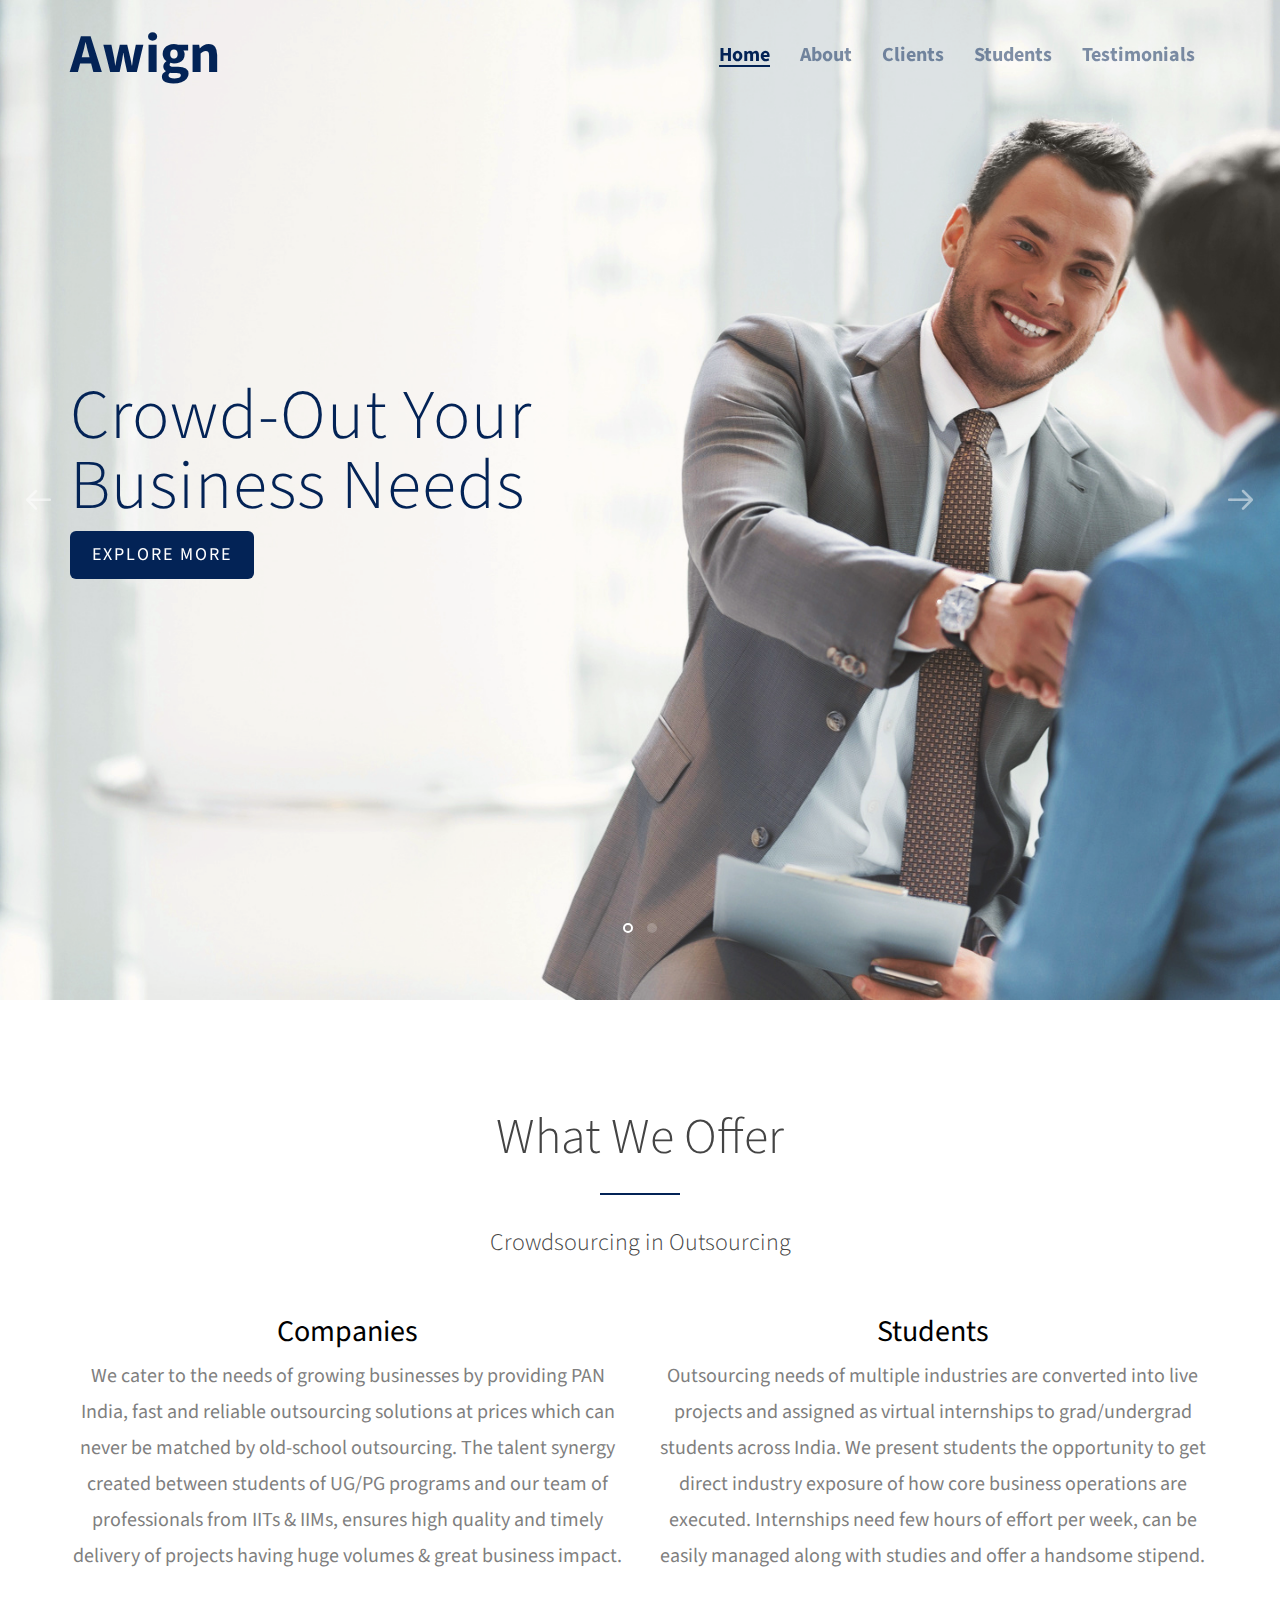
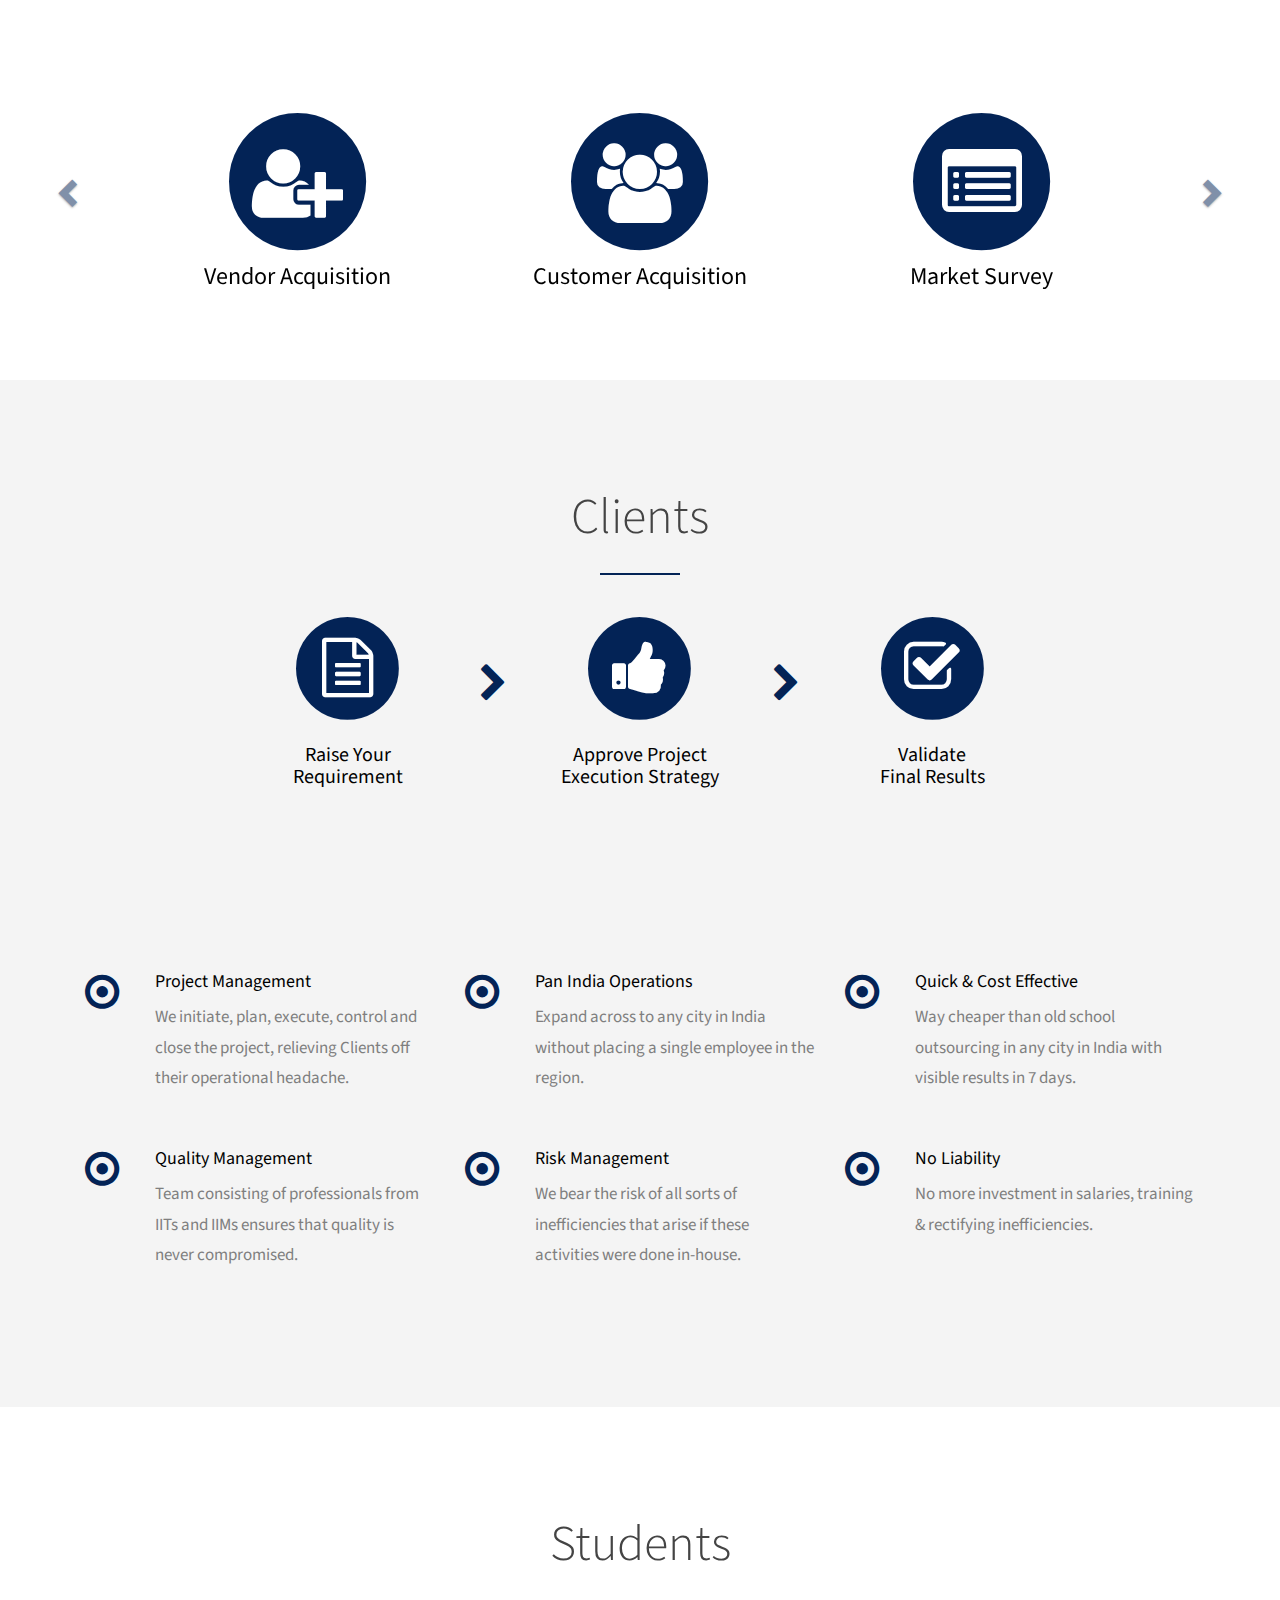
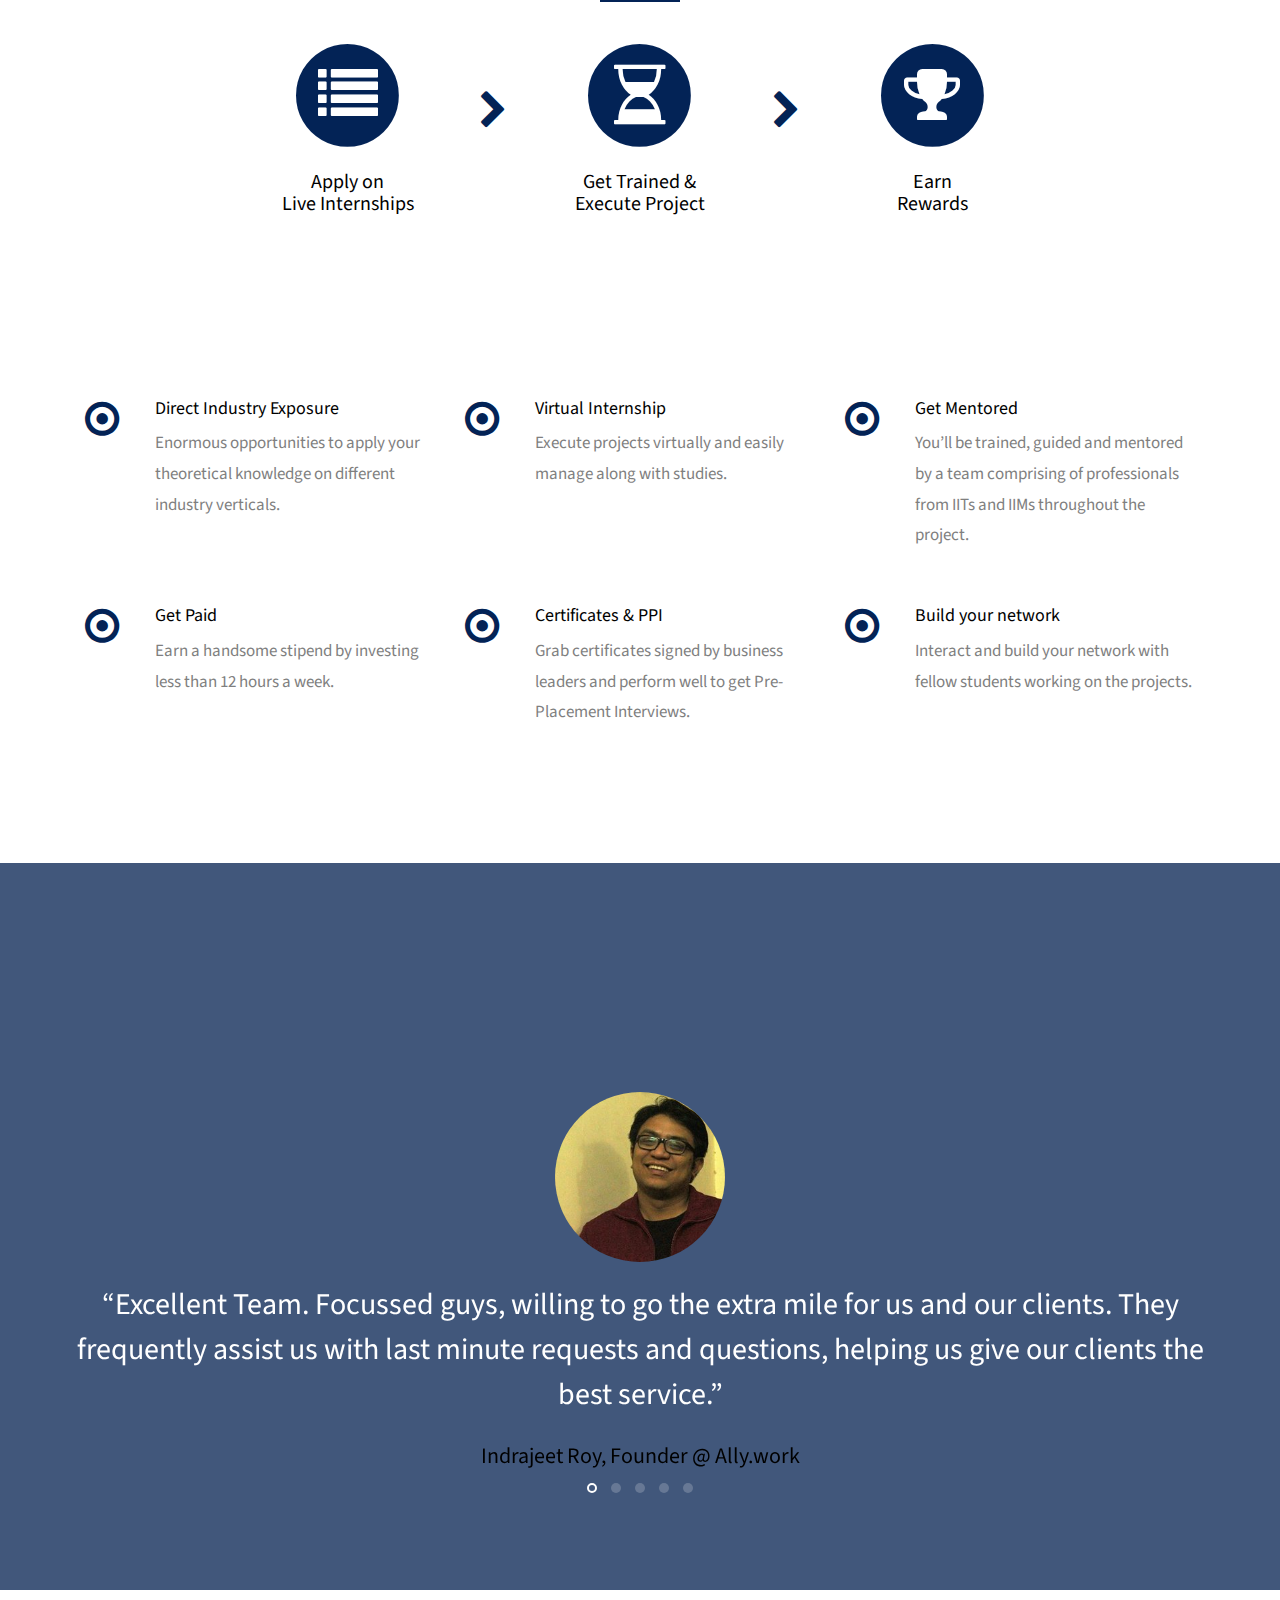
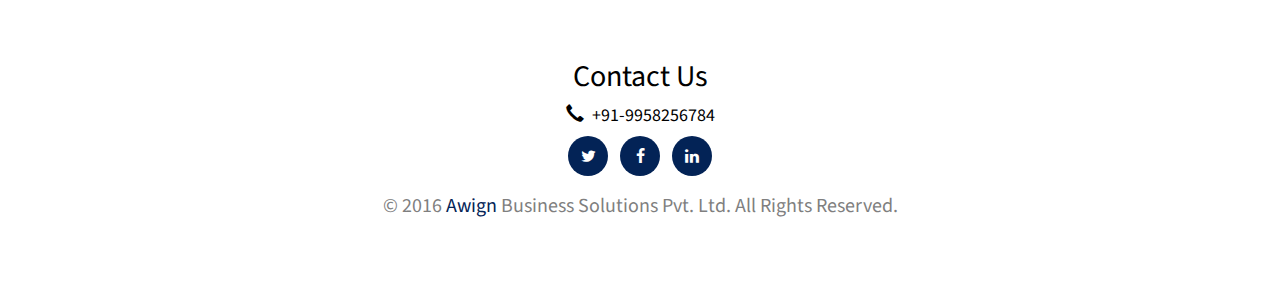
==== commit 1443f9b0: "Banner pic exchange + Meta description added + Changes in Footer + type of projects interval reduced" ====
--- a/Crew/index.html
+++ b/Crew/index.html
@@ -1,20 +1,18 @@
-
 <!DOCTYPE html>
-<!--[if lt IE 7]>      <html class="no-js lt-ie9 lt-ie8 lt-ie7"> <![endif]-->
-<!--[if IE 7]>         <html class="no-js lt-ie9 lt-ie8"> <![endif]-->
-<!--[if IE 8]>         <html class="no-js lt-ie9"> <![endif]-->
-<!--[if gt IE 8]><!--> <html class="no-js"> <!--<![endif]-->
+<!--[if lt IE 7]>      <html lang="en" class="no-js lt-ie9 lt-ie8 lt-ie7"> <![endif]-->
+<!--[if IE 7]>         <html lang="en" class="no-js lt-ie9 lt-ie8"> <![endif]-->
+<!--[if IE 8]>         <html lang="en" class="no-js lt-ie9"> <![endif]-->
+<!--[if IE 9]>         <html lang="en" class="no-js ie9"> <![endif]-->
+<!--[if (gt IE 9)|!(IE)]><!--> <html lang="en" class="no-js" prefix="og: http://ogp.me/ns#"> <!--<![endif]-->
 	<head>
 	<meta charset="utf-8">
 	<meta http-equiv="X-UA-Compatible" content="IE=edge">
 	<link rel='shortcut icon' href='images/favicon.ico' type='image/x-icon' />
 	<title>Awign - Business Outsourcing | Market Acquisition | Market Research | Virtual Internships</title>
 	<meta name="viewport" content="width=device-width, initial-scale=1">
-	<meta name="description" content="Crowdsourcing in Outsourcing" />
-	<meta name="keywords" content="outsourcing, business process outsourcing, outsourcing for startups, market acquisition, startup market acquisition, vendor acquisition, startup vendor acquisition, vendor outsourcing, startup vendor outsourcing, customer acquisition, startup customer acquisition, ecommerce, ecommerce vendor, marketplace vendors, pan india outsourcing, all india outsourcing, multi city outsourcing, cheap outsourcing, cheap bpo, bpo, kpo, cheap kpo, Delhi Outsourcing, Bangalore Outsourcing, Mumbai Outsourcing, Calcutta Outsourcing, Chennai Outsourcing, Hyderabad OUtsourcing, short internship, live internship, live project, virtual internship, internship, management internship, MBA internship, paid internship, internship with stipend, Internship in India, startup internship, internship in startup" />
+	<meta name="description" content="We cater to the needs of growing businesses by converting outsourced work into real time live projects and assign to students as virtual internships across all cities in India, while high quality & timely delivery of the work is ensured at prices which can never be matched by old-school outsourcing." />
+	<meta name="keywords" content="outsourcing, business process outsourcing, startup internship, outsourcing for startups, market acquisition, startup market acquisition, vendor acquisition, startup vendor acquisition, vendor outsourcing, startup vendor outsourcing, customer acquisition, startup customer acquisition, ecommerce, ecommerce vendor, marketplace vendors, pan india outsourcing, all india outsourcing, multi city outsourcing, cheap outsourcing, cheap bpo, bpo, kpo, cheap kpo, Delhi Outsourcing, Bangalore Outsourcing, Mumbai Outsourcing, Calcutta Outsourcing, Chennai Outsourcing, Hyderabad Outsourcing, short internship, live internship, live project, virtual internship, internship, management internship, MBA internship, paid internship, internship with stipend, Internship in India, internship in startup" />
 	<meta name="author" content="Awign"/>
-	<meta name="image_src" content="http://www.awign.com/images/main_logo_250x233.png" />
-	<meta name="image_url" content="http://www.awign.com/images/main_logo_250x233.png" />
 	<link rel="image_src" href="http://www.awign.com/images/main_logo_250x233.png" />
 
 
@@ -110,12 +108,30 @@
 
 	<div id="slider" data-section="home">
 		<div class="owl-carousel owl-carousel-fullwidth">
-			<!-- You may change the background color here. -->
+			<!-- You may change the background color here.  -->
+		    <div class="item" style="background-image:url(images/client.jpg)">
+                <div class="overlay"></div>
+		    	<div class="container" style="position: relative;">
+		    		<div class="row">
+		    			<div class="col-md-7 col-sm-7 col-xs-7 col-xxs-7">
+			    			<div class="fh5co-owl-text-wrap">
+						    	<div class="fh5co-owl-text">
+						    		<h1 class="fh5co-lead">Crowd-Out Your</h1> 
+						    		<h1 class="fh5co-lead"> Business Needs</h1>
+									<p class=""><a href="#" data-nav-section="features" class="btn btn-primary btn-lg">Explore More</a></p>
+						    	</div>
+						    </div>
+					    </div>
+
+		    		</div>
+		    	</div>
+		    </div>
+		    <!-- You may change the background color here. -->
 		    <div class="item" style="background-image:url(images/student.jpg)">
                 <div class="overlay"></div>
 		    	<div class="container" style="position: relative;">
 		    		<div class="row">
-					    <div class="col-md-7 col-sm-7">
+					    <div class="col-md-7 col-sm-7 col-xs-7 col-xxs-7">
 			    			<div class="fh5co-owl-text-wrap">
 						    	<div class="fh5co-owl-text">
 						    		<h1 class="fh5co-lead">Real Problems</h1> 
@@ -126,25 +142,7 @@
 					    </div>
 		    		</div>
 		    	</div>
-		    </div>            
-			<!-- You may change the background color here.  -->
-		    <div class="item" style="background-image:url(images/client.jpg)">
-                <div class="overlay"></div>
-		    	<div class="container" style="position: relative;">
-		    		<div class="row">
-		    			<div class="col-md-7 col-sm-7">
-			    			<div class="fh5co-owl-text-wrap">
-						    	<div class="fh5co-owl-text">
-						    		<h1 class="fh5co-lead">Crowd-Out Your</h1> 
-						    		<h1 class="fh5co-lead"> Business Needs</h1>
-									<p class=""><a href="#" data-nav-section="features" class="btn btn-primary btn-lg">Explore More</a></p>
-						    	</div>
-						    </div>
-					    </div>
-
-		    		</div>
-		    	</div>
-		    </div>
+		    </div>			
 		</div>
 	</div>
         
@@ -230,7 +228,7 @@
                                         <i class="fa fa-circle fa-stack-2x text-primary color-theme project"></i>
                                         <i class="fa fa-align-left fa-stack-1x fa-inverse project "></i>
                                         </span>
-	                                    <div class="text-center project-name"><h3>Content Development</h3></div>
+	                                    <div class="text-center project-name"><h3>Content Marketing</h3></div>
 	                                </div>
 	                            </div>
                                 <div class="item">
@@ -239,7 +237,7 @@
                                         <i class="fa fa-circle fa-stack-2x text-primary color-theme project"></i>
                                         <i class="fa fa-line-chart fa-stack-1x fa-inverse project "></i>
                                         </span>
-	                                    <div class="text-center project-name"><h3>Data Analytics</h3></div>
+	                                    <div class="text-center project-name"><h3>Market Analytics</h3></div>
 	                                </div>
 	                            </div>
 	                        </div>
@@ -322,7 +320,7 @@
 				<div class="fh5co-icon"><i class="fa fa-dot-circle-o"></i></div>
 				<div class="fh5co-desc">
 			    	<h3>Pan India Operations</h3>
-					<p class="font-benefits"> Bridge across to any city in India without placing a single employee in the region. </p>
+					<p class="font-benefits"> Expand across to any city in India without placing a single employee in the region. </p>
 				</div>
 			</div>
 			<div class="clearfix visible-sm-block visible-xs-block"></div>
@@ -346,7 +344,7 @@
 				<div class="fh5co-icon"><i class="fa fa-dot-circle-o"></i></div>
 				<div class="fh5co-desc">
 					<h3>Risk Management</h3>
-					<p class="font-benefits">We bear the risk of all sorts of inefficiencies that arise if these activities are done in-house.</p>
+					<p class="font-benefits">We bear the risk of all sorts of inefficiencies that arise if these activities were done in-house.</p>
 				</div>	
 			</div>
 			<div class="col-md-4 col-sm-6 col-xs-6 col-xxs-12 fh5co-service ">
@@ -546,8 +544,10 @@
 	<footer id="footer" role="contentinfo">
 		<div class="container">
 			<div class="row">
-				<div class="col-md-12 text-center">
-					<h3>Contact us : +91-9958256784</h3>
+				<div class="col-md-12 col-sm-12 col-xs-12 col-xxs-12 text-center">
+					<h2>Contact Us</h2>
+					<h4><span class="glyphicon glyphicon-earphone"></span>&nbsp;&nbsp;+91-9958256784</h4>
+                    <!--div><span class="glyphicon glyphicon-envelope"></span>&nbsp;&nbsp;contact@cozilla.in</div-->
 				</div>
 				<div class="col-md-12 text-center">
 					<ul class="social social-circle">
@@ -558,8 +558,8 @@
 				</div>
 			</div>
 			<div class="row row-bottom-padded-sm">
-				<div class="col-md-12">
-					<p class="copyright text-center">&copy; 2016 <a href="index.html">Awign Business Solutions Pvt. Ltd.</a>. All Rights Reserved. <br> </p>
+				<div class="col-md-12  col-sm-12 col-xs-12 col-xxs-12">
+					<p class="copyright text-center">&copy; 2016 <a href="index.html">Awign</a> Business Solutions Pvt. Ltd.</a>&nbsp;All Rights Reserved. <br> </p>
 				</div>
 			</div>
 		</div>
--- a/Crew/css/style.css
+++ b/Crew/css/style.css
@@ -1047,6 +1047,13 @@
     line-height: 30px;
   }
 }
+/*@media screen and (min-width: 200px) {
+  .owl-carousel-fullwidth .item .fh5co-owl-text .fh5co-lead {
+    margin-bottom: 3.5vw;
+    font-size: 3.5vw;
+    line-height: 0.1vw;
+  }
+}*/
 .owl-carousel-fullwidth .item .fh5co-owl-text .fh5co-sub-lead {
   font-size: 30px;
   line-height: 30px;
--- a/Crew/css/style.css
+++ b/Crew/css/style.css
@@ -1047,6 +1047,13 @@
     line-height: 30px;
   }
 }
+/*@media screen and (min-width: 200px) {
+  .owl-carousel-fullwidth .item .fh5co-owl-text .fh5co-lead {
+    margin-bottom: 3.5vw;
+    font-size: 3.5vw;
+    line-height: 0.1vw;
+  }
+}*/
 .owl-carousel-fullwidth .item .fh5co-owl-text .fh5co-sub-lead {
   font-size: 30px;
   line-height: 30px;
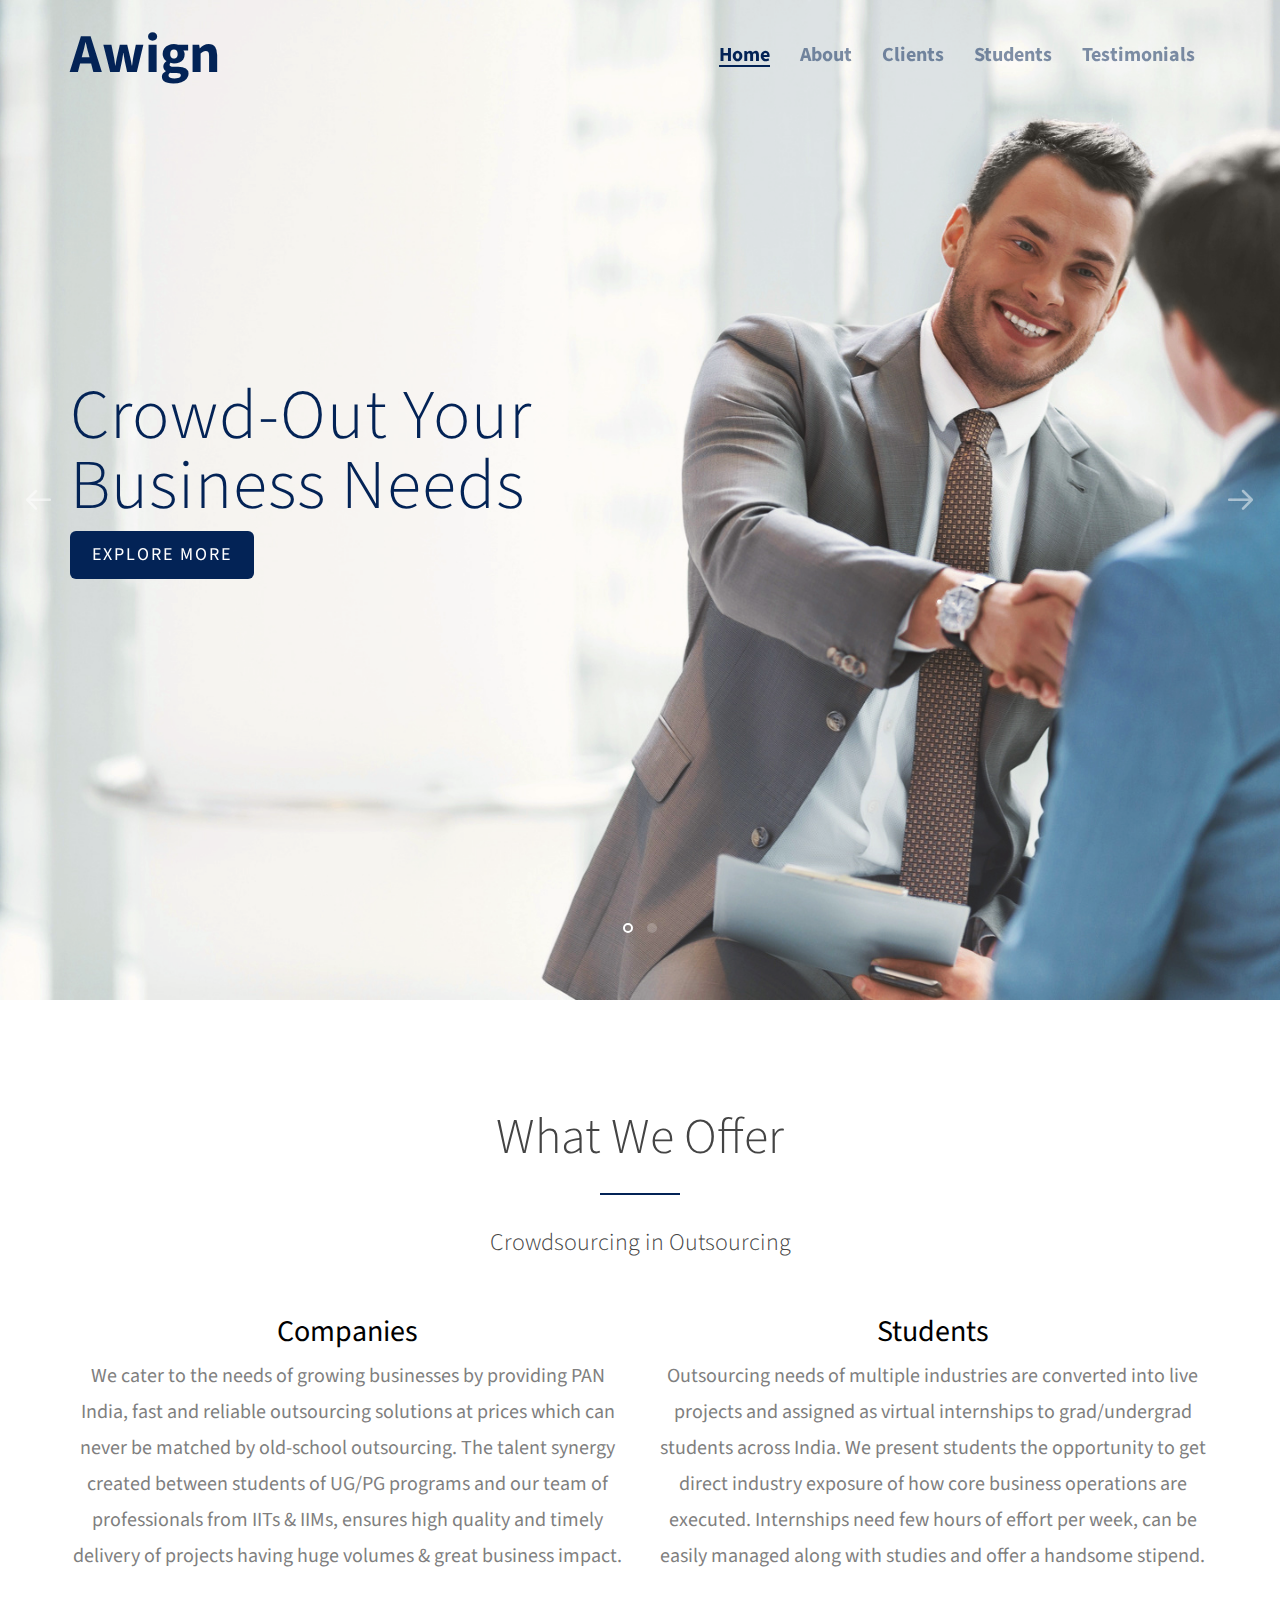
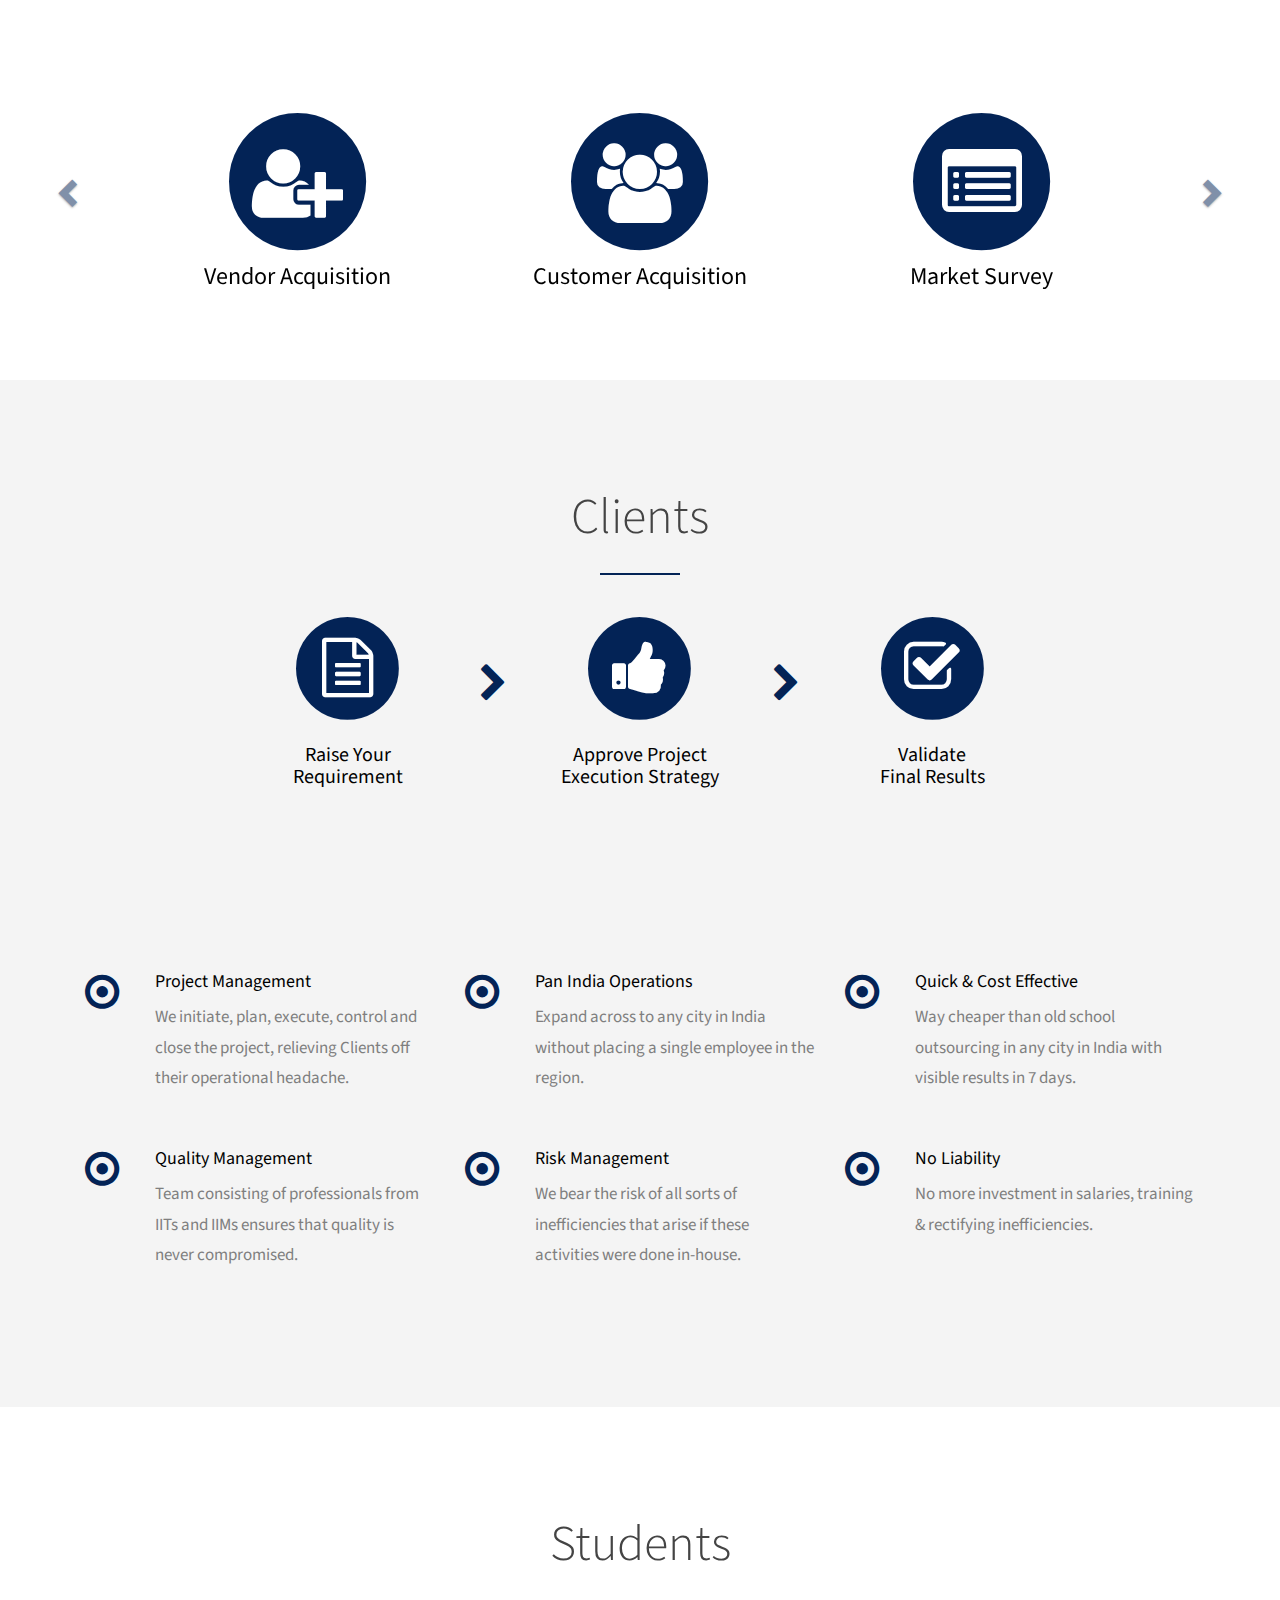
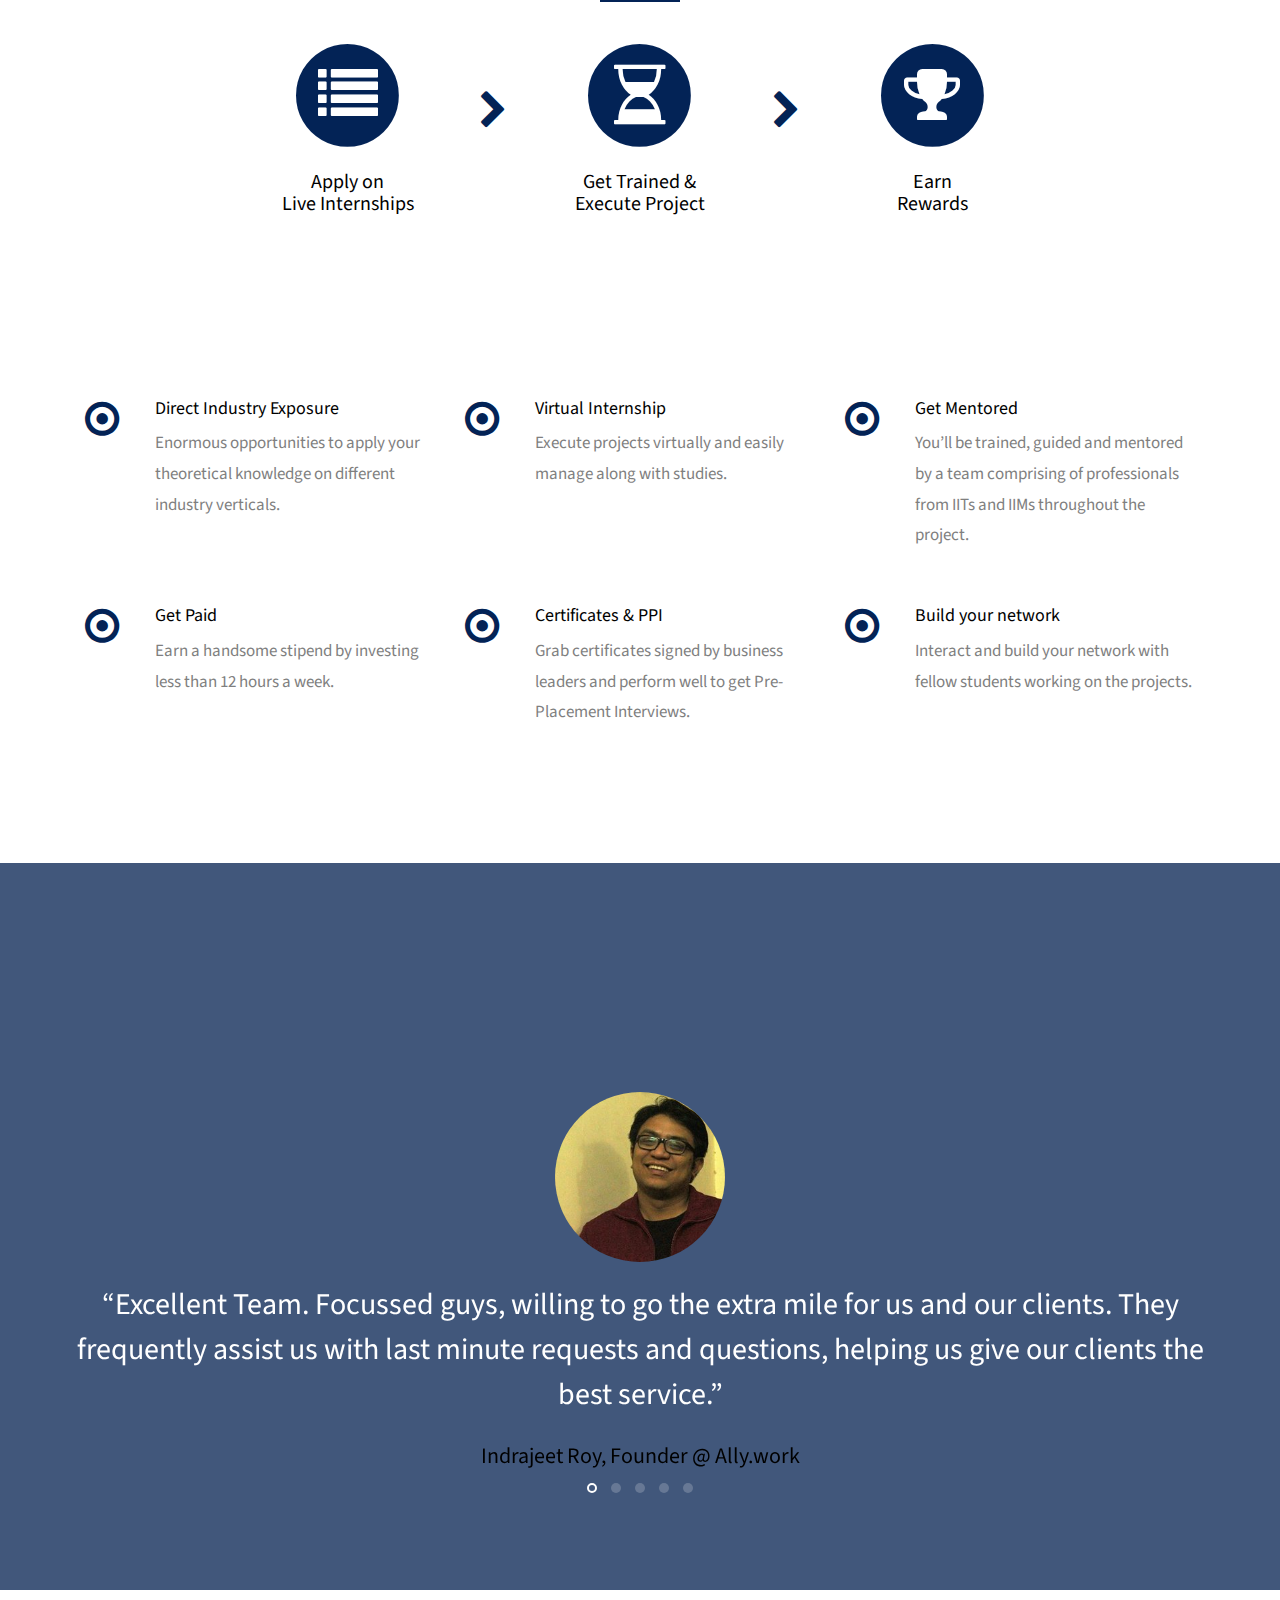
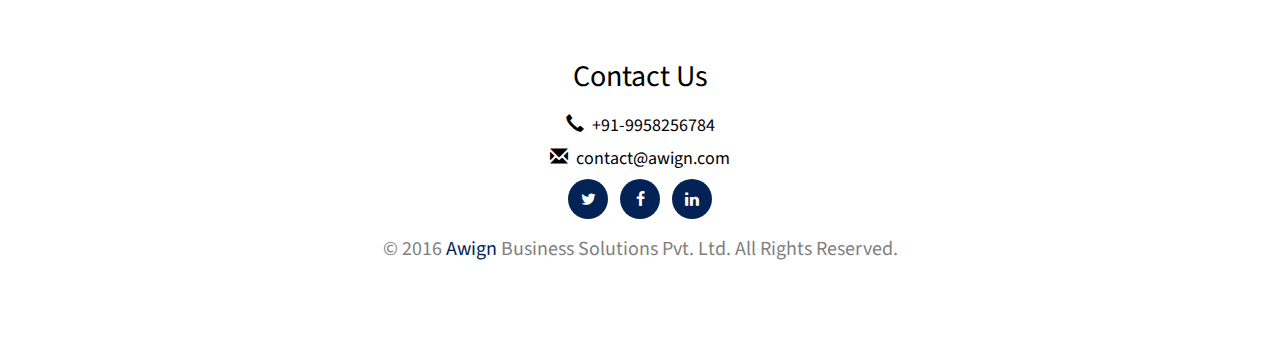
==== commit e0dc127f: "adding email id in footer" ====
--- a/Crew/index.html
+++ b/Crew/index.html
@@ -546,8 +546,10 @@
 			<div class="row">
 				<div class="col-md-12 col-sm-12 col-xs-12 col-xxs-12 text-center">
 					<h2>Contact Us</h2>
+				</div>
+				<div class="col-md-12 col-sm-12 col-xs-12 col-xxs-12 text-center">
 					<h4><span class="glyphicon glyphicon-earphone"></span>&nbsp;&nbsp;+91-9958256784</h4>
-                    <!--div><span class="glyphicon glyphicon-envelope"></span>&nbsp;&nbsp;contact@cozilla.in</div-->
+                    <h4><span class="glyphicon glyphicon-envelope"></span>&nbsp;&nbsp;contact@awign.com</h4>
 				</div>
 				<div class="col-md-12 text-center">
 					<ul class="social social-circle">
@@ -559,7 +561,7 @@
 			</div>
 			<div class="row row-bottom-padded-sm">
 				<div class="col-md-12  col-sm-12 col-xs-12 col-xxs-12">
-					<p class="copyright text-center">&copy; 2016 <a href="index.html">Awign</a> Business Solutions Pvt. Ltd.</a>&nbsp;All Rights Reserved. <br> </p>
+					<p class="copyright text-center">&copy; 2016 <a href="#" data-nav-section="home">Awign</a> Business Solutions Pvt. Ltd.</a>&nbsp;All Rights Reserved. <br> </p>
 				</div>
 			</div>
 		</div>
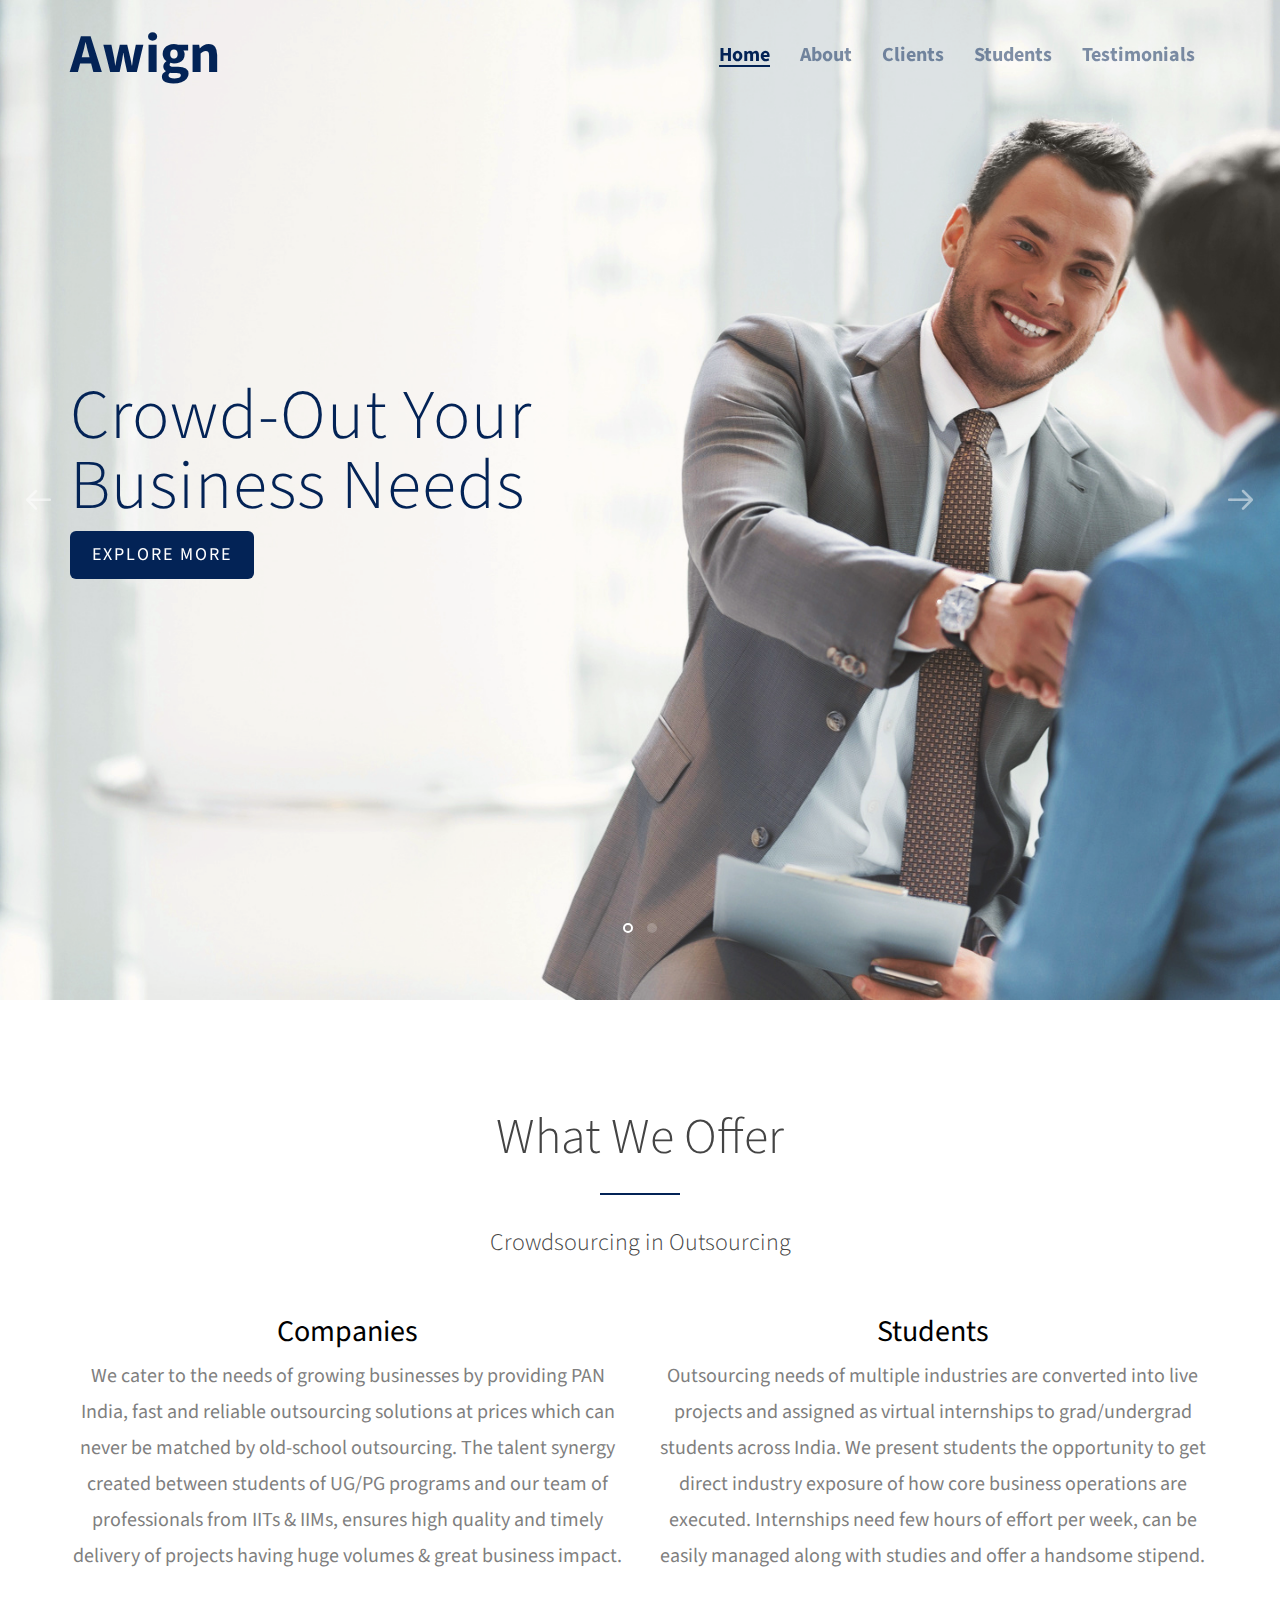
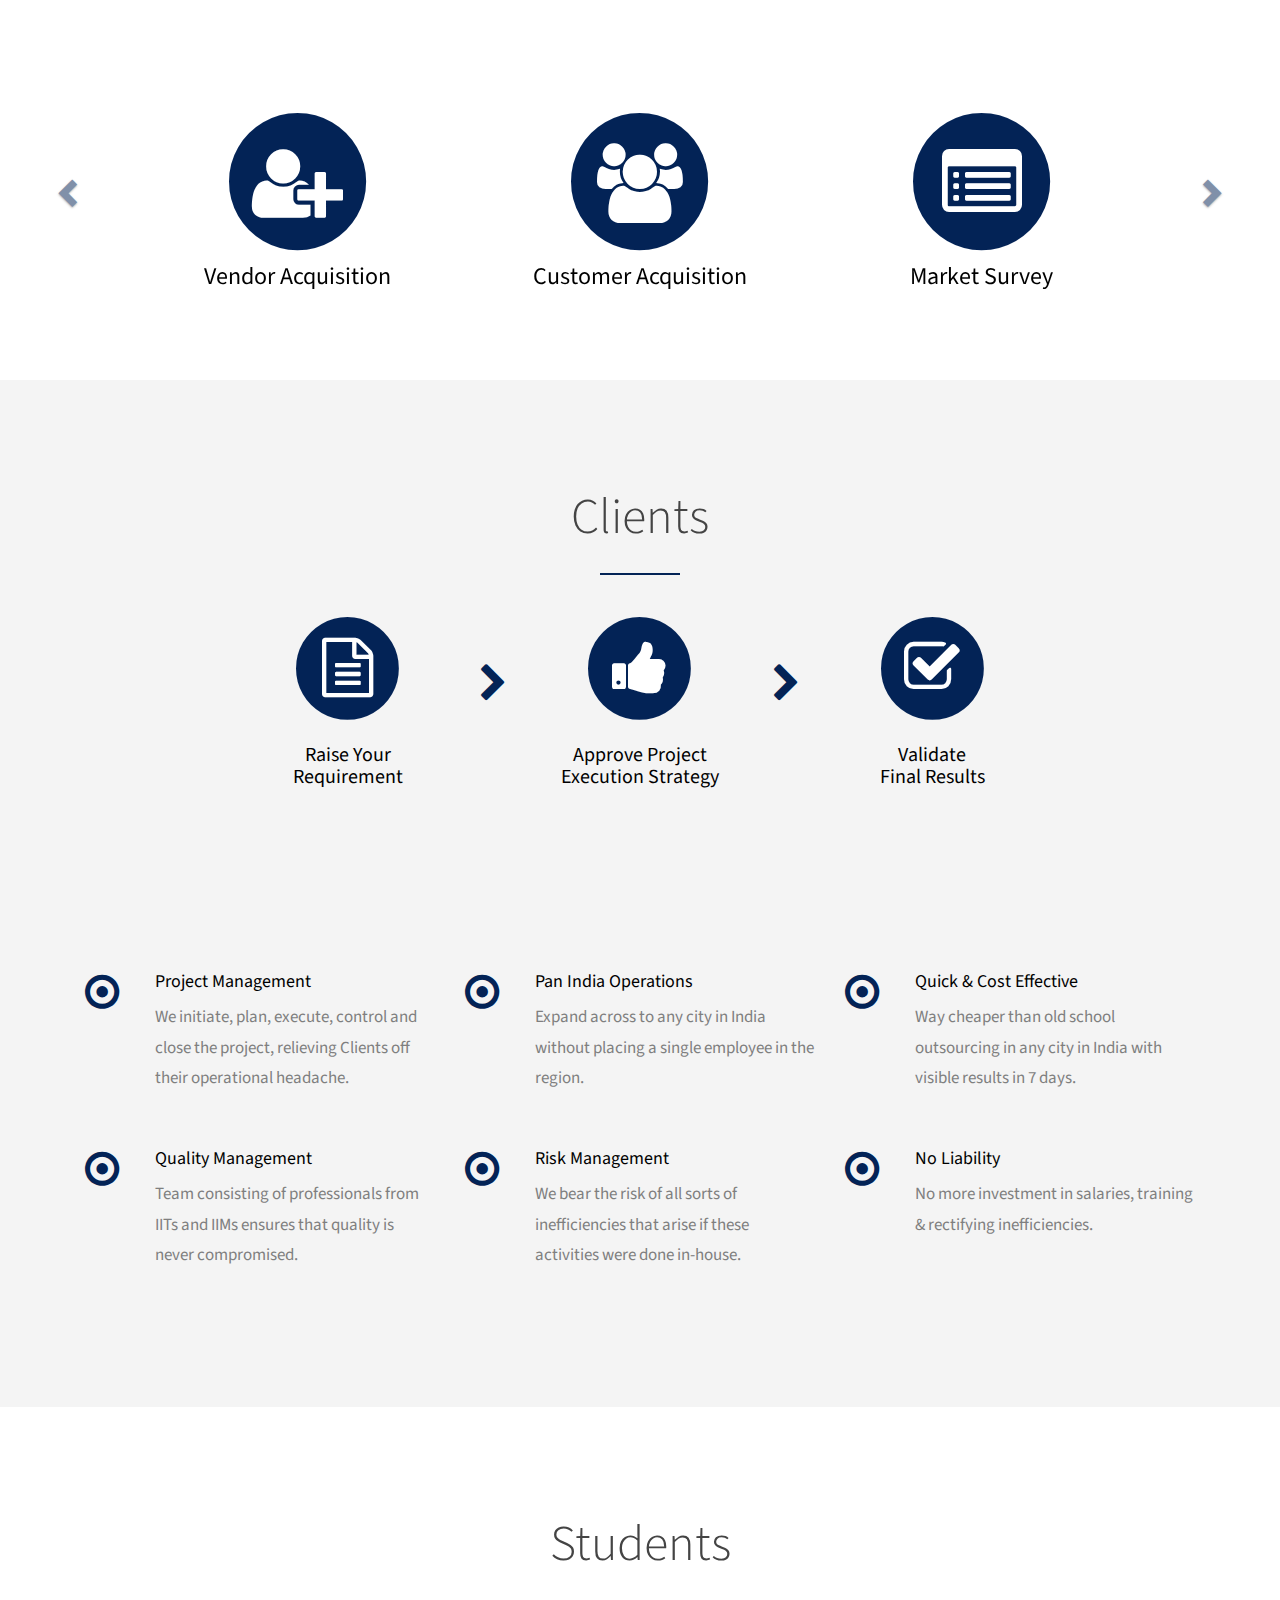
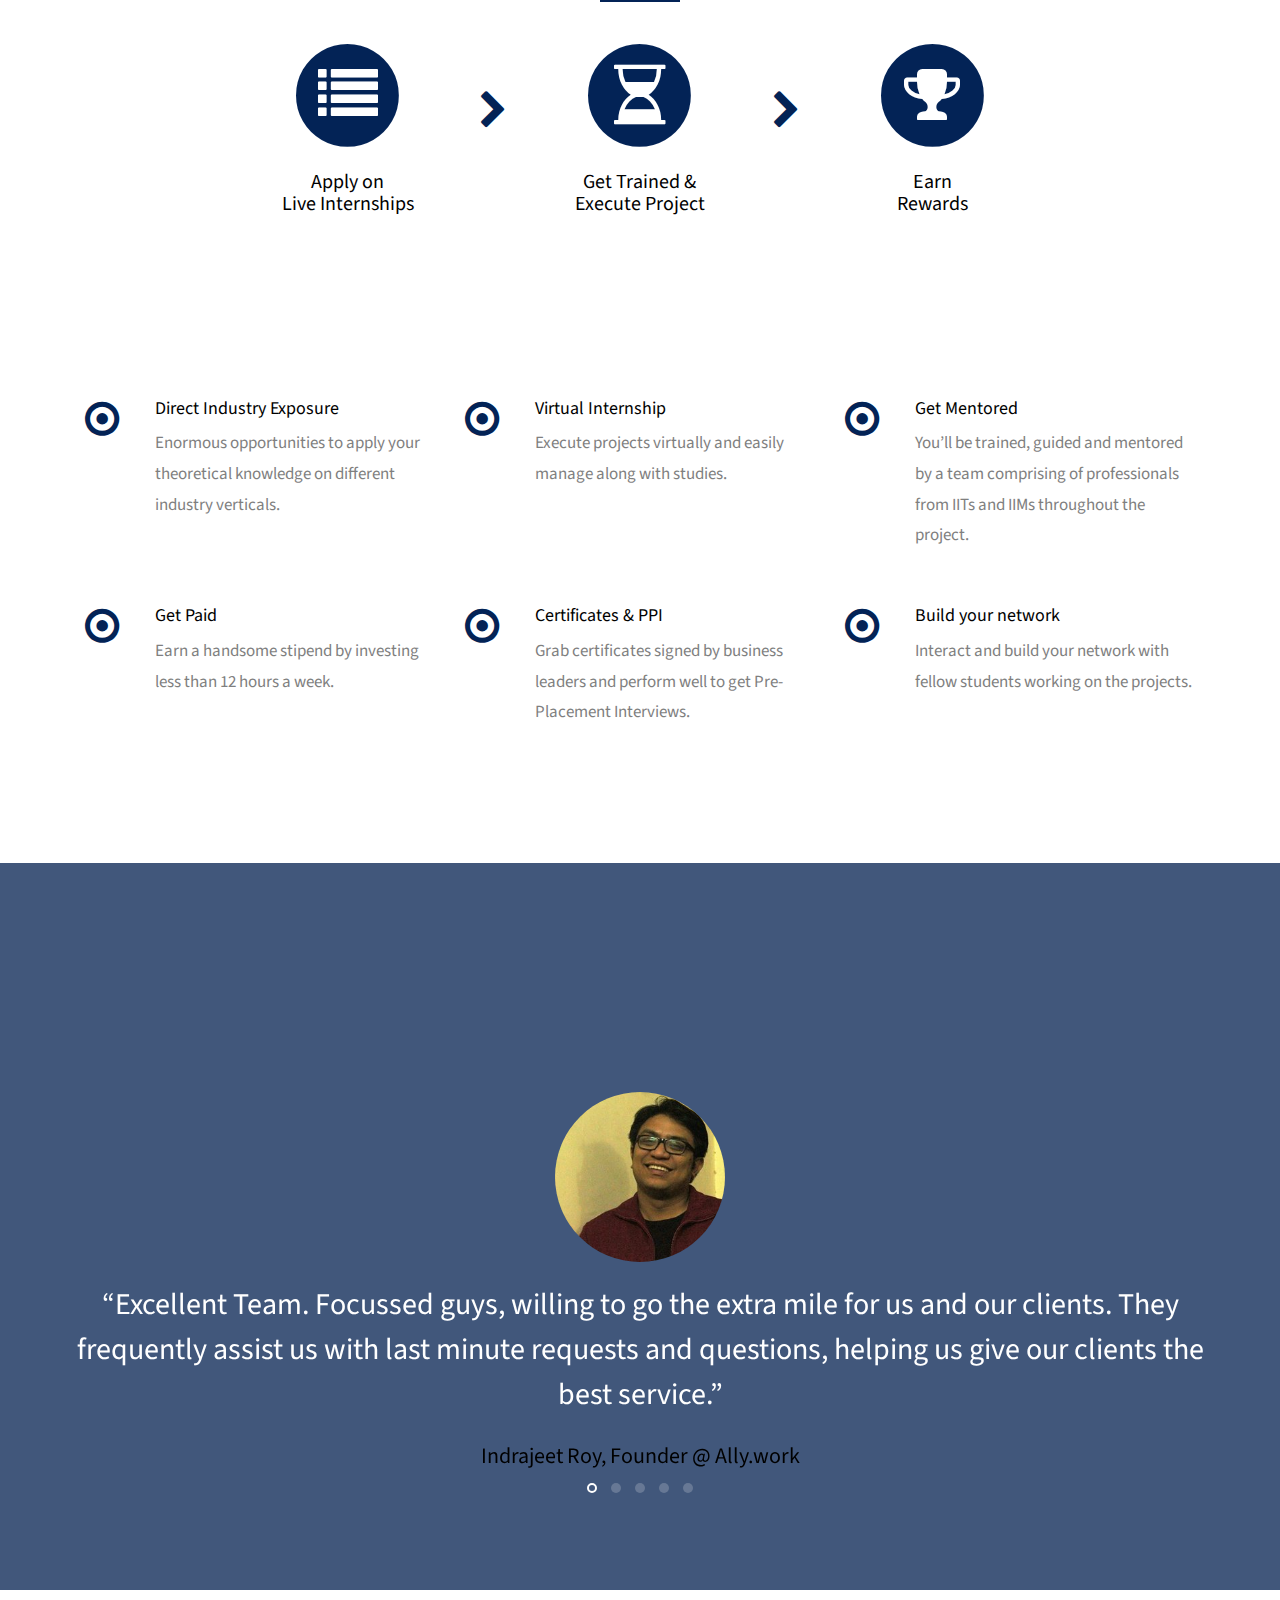
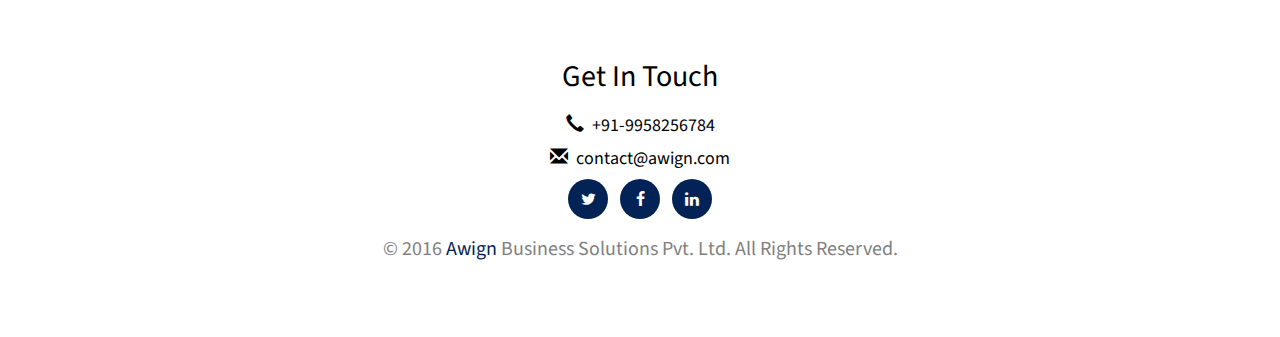
==== commit af78da21: "Contact us - Get In Touch" ====
--- a/Crew/index.html
+++ b/Crew/index.html
@@ -545,7 +545,7 @@
 		<div class="container">
 			<div class="row">
 				<div class="col-md-12 col-sm-12 col-xs-12 col-xxs-12 text-center">
-					<h2>Contact Us</h2>
+					<h2>Get In Touch</h2>
 				</div>
 				<div class="col-md-12 col-sm-12 col-xs-12 col-xxs-12 text-center">
 					<h4><span class="glyphicon glyphicon-earphone"></span>&nbsp;&nbsp;+91-9958256784</h4>
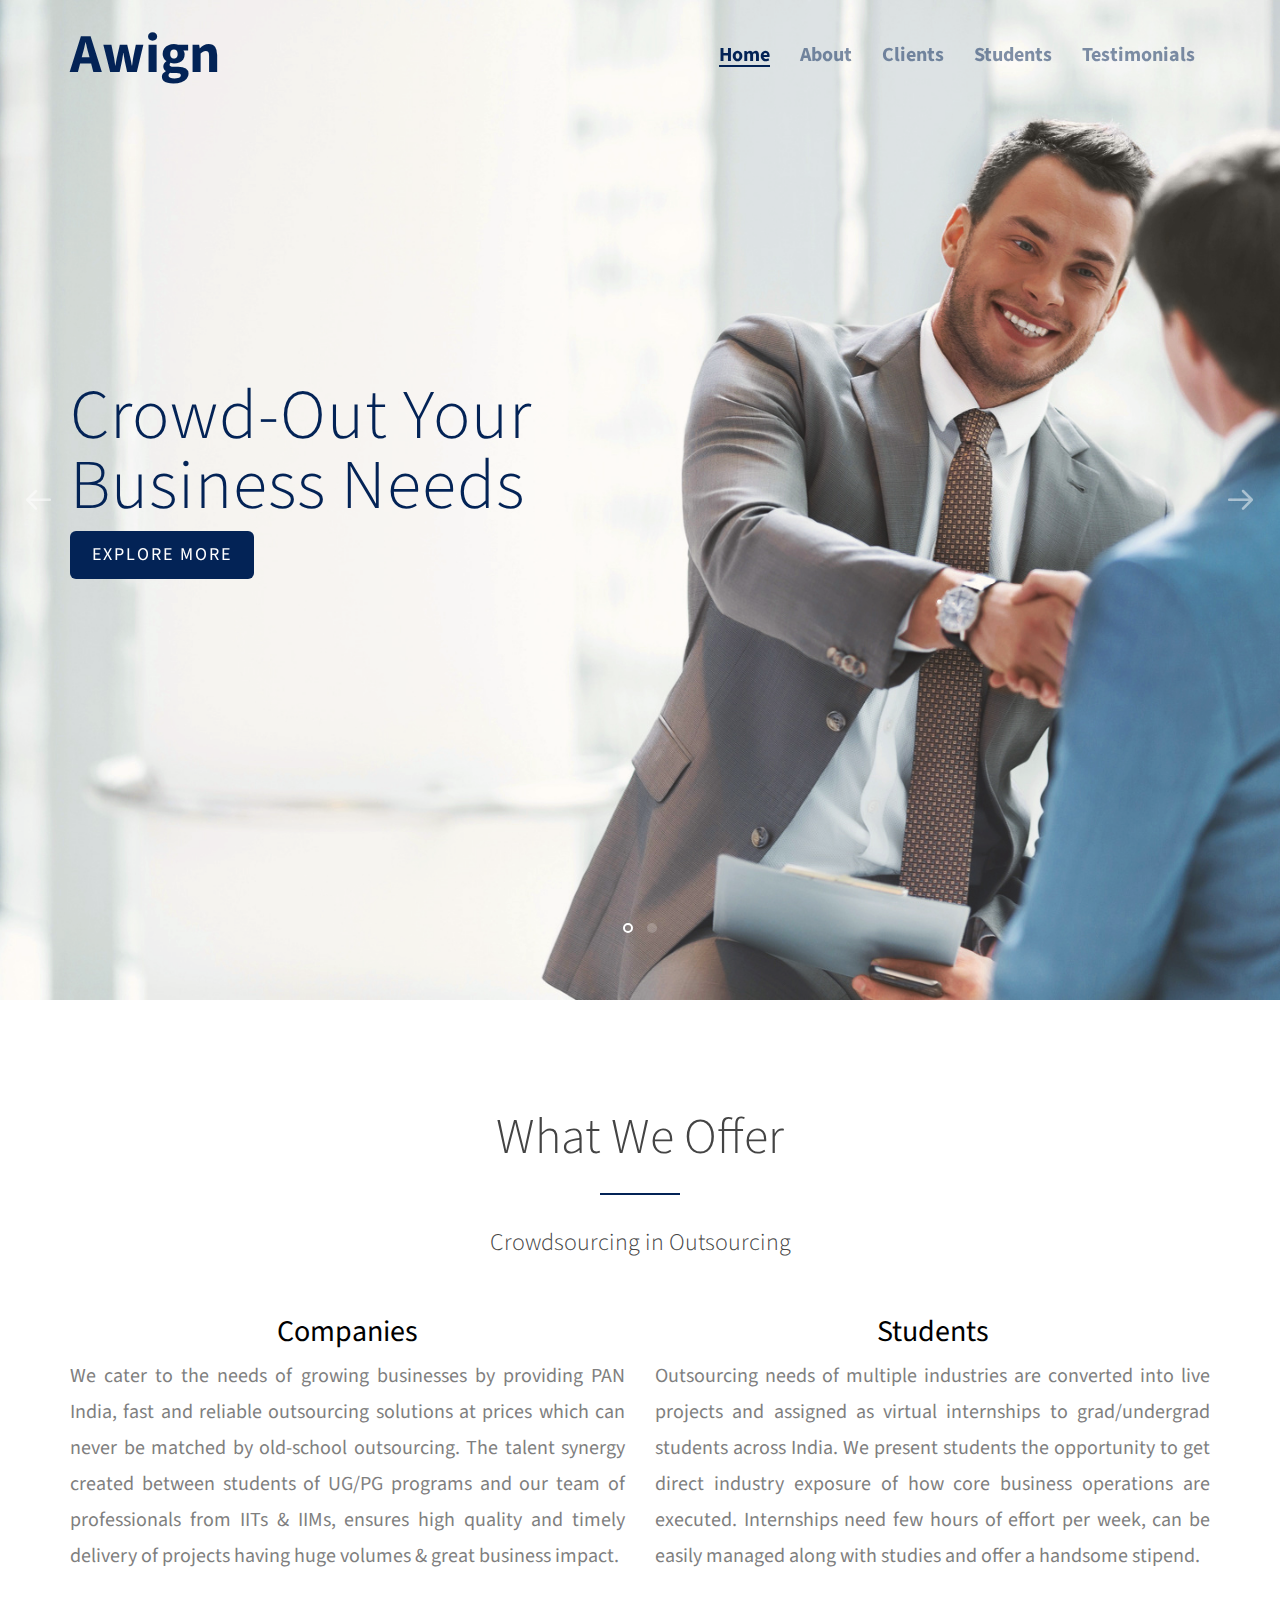
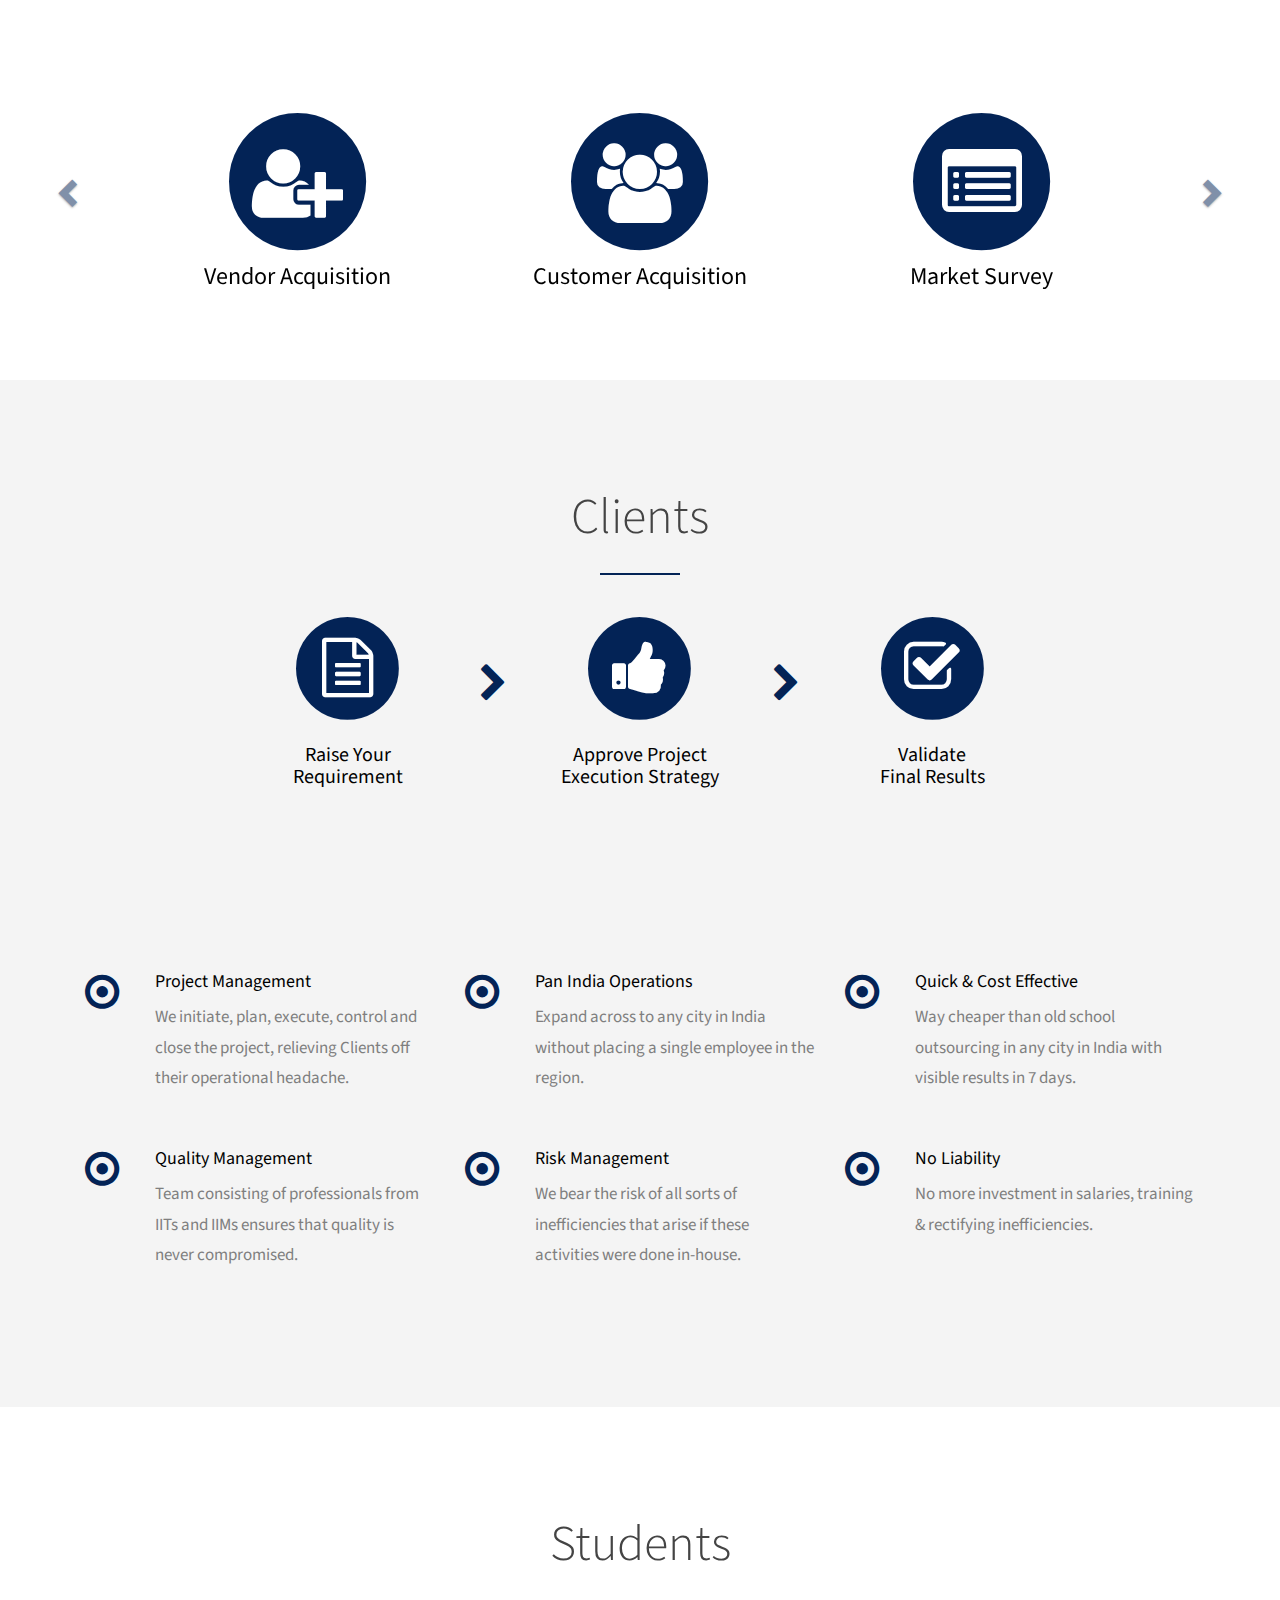
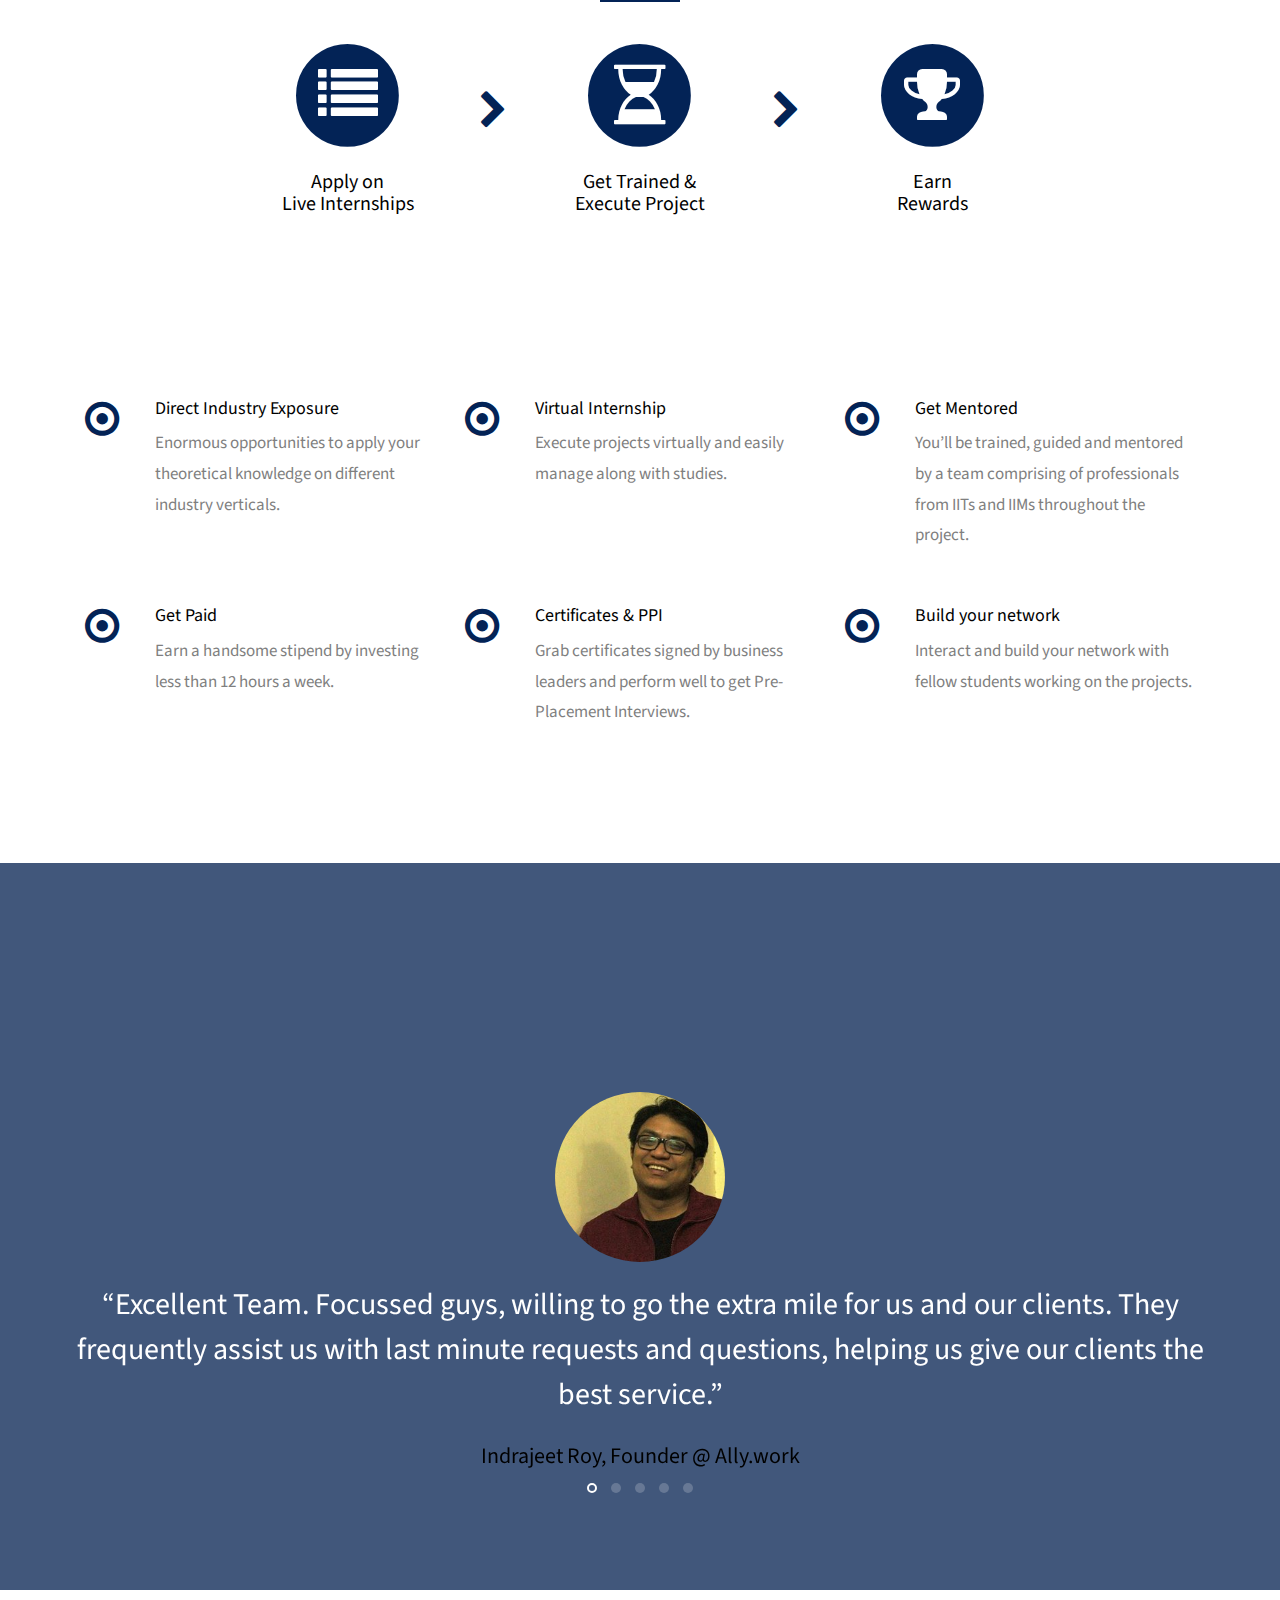
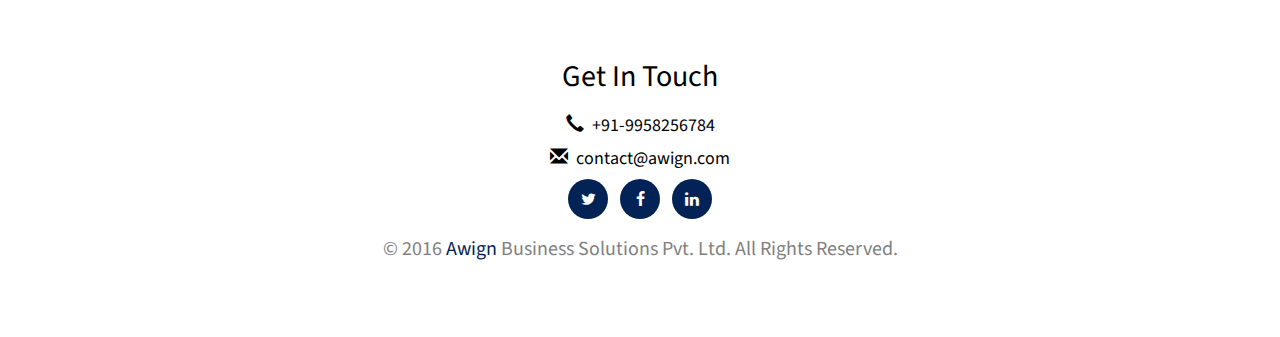
==== commit 5775e059: "about us justified text" ====
--- a/Crew/index.html
+++ b/Crew/index.html
@@ -161,11 +161,11 @@
 				</div>
 				<div class="col-md-6" >
                     <h2>Companies</h2>
-					<p>We cater to the needs of growing businesses by providing PAN India, fast and reliable outsourcing solutions at prices which can never be matched by old-school outsourcing. The talent synergy created between students of UG/PG programs and our team of professionals from IITs & IIMs, ensures high quality and timely delivery of projects having huge volumes &amp great business impact.</p>
+					<p class='font-aboutus'>We cater to the needs of growing businesses by providing PAN India, fast and reliable outsourcing solutions at prices which can never be matched by old-school outsourcing. The talent synergy created between students of UG/PG programs and our team of professionals from IITs & IIMs, ensures high quality and timely delivery of projects having huge volumes &amp great business impact.</p>
 				</div>
 				<div class="col-md-6">
 					<h2>Students</h2>
-					<p>Outsourcing needs of multiple industries are converted into live projects and assigned as virtual internships to grad/undergrad students across India. We present students the opportunity to get direct industry exposure of how core business operations are executed. Internships need few hours of effort per week, can be easily managed along with studies and offer a handsome stipend.</p>
+					<p class='font-aboutus'>Outsourcing needs of multiple industries are converted into live projects and assigned as virtual internships to grad/undergrad students across India. We present students the opportunity to get direct industry exposure of how core business operations are executed. Internships need few hours of effort per week, can be easily managed along with studies and offer a handsome stipend.</p>
 				</div>
 			</div>
             
--- a/Crew/css/style.css
+++ b/Crew/css/style.css
@@ -1223,6 +1223,10 @@
   font-size: 17px;
   color: #7f7f7f;
 }
+.font-aboutus{
+  text-align: justify;
+  text-justify: inter-word;
+}
 .carousel-inner > .item.next,
 .carousel-inner > .item.active.right {
     left: 0;
--- a/Crew/css/style.css
+++ b/Crew/css/style.css
@@ -1223,6 +1223,10 @@
   font-size: 17px;
   color: #7f7f7f;
 }
+.font-aboutus{
+  text-align: justify;
+  text-justify: inter-word;
+}
 .carousel-inner > .item.next,
 .carousel-inner > .item.active.right {
     left: 0;
